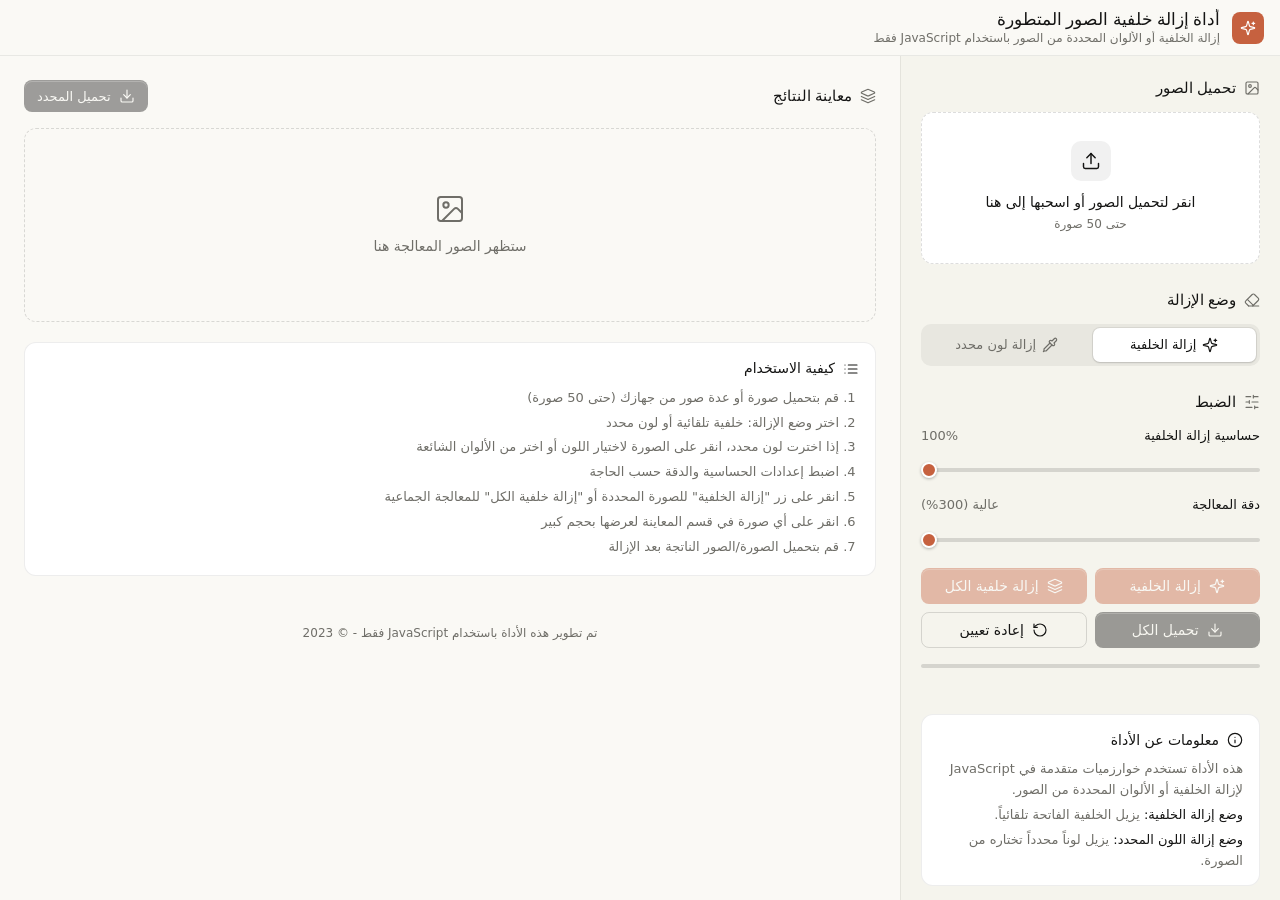
==== index.html @ c18a4c6b "Add files via upload" ====
<!DOCTYPE html>
<html lang="ar" dir="rtl">
  <head>
    <meta charset="UTF-8" />
    <meta name="viewport" content="width=device-width, initial-scale=1.0" />
    <meta name="color-scheme" content="light dark" />
    <title>أداة إزالة خلفية الصور المتطورة</title>
    <script src="https://cdn.jsdelivr.net/gh/Eya2d/Wave-cloud/wave-cloud.js"></script>

    <link rel="icon" href="icon.png" />
    <link rel="stylesheet" href="style/style.css" />
  </head>
  <body>
    <!-- مكتبة الأيقونات (SVG Sprite) -->
    <svg width="0" height="0" style="position: absolute" aria-hidden="true">
      <defs>
        <symbol id="i-menu" viewBox="0 0 24 24">
          <path d="M4 6h16M4 12h16M4 18h16" />
        </symbol>
        <symbol id="i-x" viewBox="0 0 24 24">
          <path d="M18 6 6 18M6 6l12 12" />
        </symbol>
        <symbol id="i-upload" viewBox="0 0 24 24">
          <path d="M21 15v4a2 2 0 0 1-2 2H5a2 2 0 0 1-2-2v-4" />
          <path d="m17 8-5-5-5 5" />
          <path d="M12 3v12" />
        </symbol>
        <symbol id="i-download" viewBox="0 0 24 24">
          <path d="M21 15v4a2 2 0 0 1-2 2H5a2 2 0 0 1-2-2v-4" />
          <path d="m7 10 5 5 5-5" />
          <path d="M12 15V3" />
        </symbol>
        <symbol id="i-image" viewBox="0 0 24 24">
          <rect width="18" height="18" x="3" y="3" rx="2" />
          <circle cx="9" cy="9" r="2" />
          <path d="m21 15-3.086-3.086a2 2 0 0 0-2.828 0L6 21" />
        </symbol>
        <symbol id="i-sparkles" viewBox="0 0 24 24">
          <path
            d="M9.937 15.5A2 2 0 0 0 8.5 14.063l-6.135-1.582a.5.5 0 0 1 0-.962L8.5 9.936A2 2 0 0 0 9.937 8.5l1.582-6.135a.5.5 0 0 1 .963 0L14.063 8.5A2 2 0 0 0 15.5 9.937l6.135 1.581a.5.5 0 0 1 0 .964L15.5 14.063a2 2 0 0 0-1.437 1.437l-1.582 6.135a.5.5 0 0 1-.963 0z"
          />
          <path d="M20 3v4" />
          <path d="M22 5h-4" />
        </symbol>
        <symbol id="i-layers" viewBox="0 0 24 24">
          <path
            d="M12.83 2.18a2 2 0 0 0-1.66 0L2.6 6.08a1 1 0 0 0 0 1.83l8.58 3.91a2 2 0 0 0 1.66 0l8.58-3.9a1 1 0 0 0 0-1.83Z"
          />
          <path d="m22 17.65-9.17 4.16a2 2 0 0 1-1.66 0L2 17.65" />
          <path d="m22 12.65-9.17 4.16a2 2 0 0 1-1.66 0L2 12.65" />
        </symbol>
        <symbol id="i-rotate" viewBox="0 0 24 24">
          <path d="M3 12a9 9 0 1 0 9-9 9.75 9.75 0 0 0-6.74 2.74L3 8" />
          <path d="M3 3v5h5" />
        </symbol>
        <symbol id="i-eraser" viewBox="0 0 24 24">
          <path
            d="m7 21-4.3-4.3c-1-1-1-2.5 0-3.4l9.6-9.6c1-1 2.5-1 3.4 0l5.6 5.6c1 1 1 2.5 0 3.4L13 21"
          />
          <path d="M22 21H7" />
          <path d="m5 11 9 9" />
        </symbol>
        <symbol id="i-pipette" viewBox="0 0 24 24">
          <path d="m2 22 1-1h3l9-9" />
          <path d="M3 21v-3l9-9" />
          <path
            d="m15 6 3.4-3.4a2.1 2.1 0 1 1 3 3L18 9l.4.4a2.1 2.1 0 1 1-3 3l-3.8-3.8a2.1 2.1 0 1 1 3-3l.4.4Z"
          />
        </symbol>
        <symbol id="i-sliders" viewBox="0 0 24 24">
          <path
            d="M21 4h-7M10 4H3M21 12h-9M8 12H3M21 20h-5M12 20H3M14 2v4M8 10v4M16 18v4"
          />
        </symbol>
        <symbol id="i-info" viewBox="0 0 24 24">
          <circle cx="12" cy="12" r="10" />
          <path d="M12 16v-4" />
          <path d="M12 8h.01" />
        </symbol>
        <symbol id="i-trash" viewBox="0 0 24 24">
          <path d="M3 6h18" />
          <path d="M19 6v14a2 2 0 0 1-2 2H7a2 2 0 0 1-2-2V6" />
          <path d="M8 6V4a2 2 0 0 1 2-2h4a2 2 0 0 1 2 2v2" />
        </symbol>
        <symbol id="i-list" viewBox="0 0 24 24">
          <path d="M8 6h13M8 12h13M8 18h13M3 6h.01M3 12h.01M3 18h.01" />
        </symbol>
      </defs>
    </svg>

    <!-- الشريط العلوي -->
    <header class="topbar">
      <button
        class="icon-btn menu-btn Wave-center"
        id="menuBtn"
        aria-label="فتح القائمة"
        aria-controls="sidebar"
        aria-expanded="false"
      >
        <svg class="icon icon-lg"><use href="#i-menu" /></svg>
      </button>
      <span class="brand-mark"
        ><svg class="icon"><use href="#i-sparkles" /></svg
      ></span>
      <div class="brand-text">
        <h1>أداة إزالة خلفية الصور المتطورة</h1>
        <p class="subtitle">
          إزالة الخلفية أو الألوان المحددة من الصور باستخدام JavaScript فقط
        </p>
      </div>
    </header>

    <!-- خلفية معتمة للقائمة الجانبية (وضع الهاتف) -->
    <div class="sidebar-overlay" id="sidebarOverlay"></div>

    <div class="app-container">
      <!-- القائمة الجانبية: تظهر كدرج منزلق في وضع الهاتف -->
      <div class="upload-section" id="sidebar">
        <div class="drawer-head">
          <span class="drawer-title">الإعدادات</span>
          <button
            class="icon-btn Wave-center"
            id="closeSidebar"
            aria-label="إغلاق القائمة"
          >
            <svg class="icon icon-lg"><use href="#i-x" /></svg>
          </button>
        </div>

        <h2 class="section-title">
          <svg class="icon"><use href="#i-image" /></svg>تحميل الصور
        </h2>

        <div class="upload-area Wave-cloud" id="uploadArea">
          <span class="upload-icon"
            ><svg class="icon icon-lg"><use href="#i-upload" /></svg
          ></span>
          <p class="upload-text">انقر لتحميل الصور أو اسحبها إلى هنا</p>
          <p class="upload-hint">حتى 50 صورة</p>
          <input
            type="file"
            id="fileInput"
            class="file-input"
            accept="image/*"
            multiple
          />
        </div>

        <div class="loading" id="loading">
          <div class="spinner"></div>
          <p>جاري معالجة الصورة...</p>
        </div>

        <div class="images-grid" id="imagesGrid"></div>

        <h2 class="section-title">
          <svg class="icon"><use href="#i-eraser" /></svg>وضع الإزالة
        </h2>

        <div class="removal-modes">
          <button class="mode-btn active Wave-cloud" data-mode="background">
            <svg class="icon"><use href="#i-sparkles" /></svg
            ><span>إزالة الخلفية</span>
          </button>
          <button class="mode-btn Wave-cloud" data-mode="color">
            <svg class="icon"><use href="#i-pipette" /></svg
            ><span>إزالة لون محدد</span>
          </button>
        </div>

        <div
          class="color-picker-container"
          id="colorPickerContainer"
          style="display: none"
        >
          <h3>اختر اللون المراد إزالته</h3>
          <div class="color-preview" id="colorPreview"></div>
          <p class="muted">
            انقر على الصورة لاختيار لون أو اختر من الألوان الشائعة:
          </p>
          <div class="color-options">
            <div
              class="color-option"
              style="background-color: #ffffff"
              data-color="#ffffff"
            ></div>
            <div
              class="color-option"
              style="background-color: #000000"
              data-color="#000000"
            ></div>
            <div
              class="color-option"
              style="background-color: #00ff00"
              data-color="#00ff00"
            ></div>
            <div
              class="color-option"
              style="background-color: #0000ff"
              data-color="#0000ff"
            ></div>
            <div
              class="color-option"
              style="background-color: #ff0000"
              data-color="#ff0000"
            ></div>
            <div
              class="color-option"
              style="background-color: #ffff00"
              data-color="#ffff00"
            ></div>
          </div>
          <div class="color-tolerance">
            <div class="slider-label">
              <span>مدى تحمل الاختلاف في اللون</span>
              <span id="toleranceValue">20%</span>
            </div>
            <input
              type="range"
              min="1"
              max="100"
              value="20"
              class="slider"
              id="toleranceSlider"
            />
          </div>
        </div>

        <h2 class="section-title">
          <svg class="icon"><use href="#i-sliders" /></svg>الضبط
        </h2>

        <div class="slider-container">
          <div class="slider-label">
            <span>حساسية إزالة الخلفية</span>
            <span id="sensitivityValue">100%</span>
          </div>
          <input
            type="range"
            min="1"
            max="100"
            value="100"
            class="slider"
            id="sensitivitySlider"
          />
        </div>

        <div class="slider-container">
          <div class="slider-label">
            <span>دقة المعالجة</span>
            <span id="qualityValue">عالية (300%)</span>
          </div>
          <input
            type="range"
            min="1"
            max="3"
            value="3"
            class="slider"
            id="qualitySlider"
          />
        </div>

        <div class="controls">
          <button class="btn btn-primary Wave-cloud" id="removeBgBtn" disabled>
            <svg class="icon"><use href="#i-sparkles" /></svg
            ><span>إزالة الخلفية</span>
          </button>
          <button
            class="btn btn-primary Wave-cloud"
            id="removeAllBgBtn"
            disabled
          >
            <svg class="icon"><use href="#i-layers" /></svg
            ><span>إزالة خلفية الكل</span>
          </button>
          <button
            class="btn btn-success Wave-cloud"
            id="downloadAllBtn"
            disabled
          >
            <svg class="icon"><use href="#i-download" /></svg
            ><span>تحميل الكل</span>
          </button>
          <button class="btn btn-secondary Wave-cloud" id="resetBtn">
            <svg class="icon"><use href="#i-rotate" /></svg
            ><span>إعادة تعيين</span>
          </button>
        </div>

        <div class="batch-progress">
          <div class="batch-progress-bar" id="batchProgressBar"></div>
        </div>
        <div class="batch-status" id="batchStatus"></div>

        <div class="info">
          <h3>
            <svg class="icon"><use href="#i-info" /></svg>معلومات عن الأداة
          </h3>
          <p>
            هذه الأداة تستخدم خوارزميات متقدمة في JavaScript لإزالة الخلفية أو
            الألوان المحددة من الصور.
          </p>
          <p>
            <strong>وضع إزالة الخلفية:</strong> يزيل الخلفية الفاتحة تلقائياً.
          </p>
          <p>
            <strong>وضع إزالة اللون المحدد:</strong> يزيل لوناً محدداً تختاره من
            الصورة.
          </p>
        </div>
      </div>

      <main class="preview-section">
        <div class="preview-head">
          <h2 class="section-title">
            <svg class="icon"><use href="#i-layers" /></svg>معاينة النتائج
          </h2>
          <button
            class="btn btn-success btn-sm Wave-cloud"
            id="downloadSelectedBtn"
            disabled
          >
            <svg class="icon"><use href="#i-download" /></svg
            ><span>تحميل المحدد</span>
          </button>
        </div>

        <div class="preview-grid" id="previewGrid">
          <div id="previewPlaceholder" class="preview-placeholder">
            <svg class="icon icon-xl"><use href="#i-image" /></svg>
            <p>ستظهر الصور المعالجة هنا</p>
          </div>
        </div>

        <div class="info">
          <h3>
            <svg class="icon"><use href="#i-list" /></svg>كيفية الاستخدام
          </h3>
          <ol>
            <li>قم بتحميل صورة أو عدة صور من جهازك (حتى 50 صورة)</li>
            <li>اختر وضع الإزالة: خلفية تلقائية أو لون محدد</li>
            <li>
              إذا اخترت لون محدد، انقر على الصورة لاختيار اللون أو اختر من
              الألوان الشائعة
            </li>
            <li>اضبط إعدادات الحساسية والدقة حسب الحاجة</li>
            <li>
              انقر على زر "إزالة الخلفية" للصورة المحددة أو "إزالة خلفية الكل"
              للمعالجة الجماعية
            </li>
            <li>انقر على أي صورة في قسم المعاينة لعرضها بحجم كبير</li>
            <li>قم بتحميل الصورة/الصور الناتجة بعد الإزالة</li>
          </ol>
        </div>

        <footer>
          <p>تم تطوير هذه الأداة باستخدام JavaScript فقط - &copy; 2023</p>
        </footer>
      </main>
    </div>

    <!-- نافذة الصورة المنبثقة -->
    <div class="image-modal" id="imageModal">
      <div class="modal-content">
        <div class="modal-head">
          <span>معاينة الصورة</span>
          <button
            class="icon-btn close-modal Wave-center"
            id="closeModal"
            aria-label="إغلاق"
          >
            <svg class="icon icon-lg"><use href="#i-x" /></svg>
          </button>
        </div>
        <div class="modal-stage">
          <img class="modal-image" id="modalImage" src="" alt="صورة مكبرة" />
        </div>
        <button
          class="btn btn-success modal-download Wave-cloud"
          id="modalDownload"
        >
          <svg class="icon"><use href="#i-download" /></svg>تحميل الصورة
        </button>
      </div>
    </div>

    <!-- 

        Wave-cloud لإظهار الموجة من مكان النقر

        Wave-center  لإظهار الموجه من المنتصف

        Wave-all  لإظهار الموجة من مكان النقر لعدة عناصر كلاس أضف للديف الرئيسي

        Wave-all-center اضف للديف الرئيسي لإظهار الموجة من المنتصف لعدة عناصر كلاس

    -->

    <script src="script/script.js"></script>
  </body>
</html>
---- style/style.css ----
/* ============================================================
   أداة إزالة الخلفية — تصميم مستوحى من واجهة Claude
   ============================================================ */

:root {
  --bg: #faf9f5;
  --surface: #ffffff;
  --sidebar: #f5f4ed;
  --hover: rgba(31, 30, 29, 0.06);
  --text: #141413;
  --muted: #6f6e68;
  --border: rgba(31, 30, 29, 0.15);
  --border-soft: rgba(31, 30, 29, 0.08);
  --accent: #c6613f;
  --accent-hover: #b25434;
  --accent-soft: rgba(198, 97, 63, 0.12);
  --danger: #b3382b;
  --check-a: #ffffff;
  --check-b: #ece9df;
  --shadow: 0 4px 24px rgba(20, 20, 19, 0.08);
  --topbar-h: 56px;
  --font-sans: system-ui, -apple-system, "Segoe UI", Tahoma, Arial, sans-serif;
  --font-serif: ui-serif, Georgia, "Times New Roman", serif;
}

@media (prefers-color-scheme: dark) {
  :root {
    --bg: #262624;
    --surface: #30302e;
    --sidebar: #1f1e1d;
    --hover: rgba(250, 249, 245, 0.07);
    --text: #faf9f5;
    --muted: #a3a199;
    --border: rgba(222, 220, 209, 0.16);
    --border-soft: rgba(222, 220, 209, 0.08);
    --accent: #d97757;
    --accent-hover: #e48a6b;
    --accent-soft: rgba(217, 119, 87, 0.18);
    --danger: #e5766a;
    --check-a: #3a3a37;
    --check-b: #2c2c2a;
    --shadow: 0 4px 24px rgba(0, 0, 0, 0.4);
  }
}

* {
  -webkit-tap-highlight-color: transparent;
  margin: 0;
  padding: 0;
  box-sizing: border-box;
  font-family: var(--font-sans);
  user-select: none;
}

.ripple {
  background: rgba(255, 255, 255, 0.226);
}

body {
  background: var(--bg);
  color: var(--text);
  min-height: 100vh;
  direction: rtl;
  font-size: 14px;
  line-height: 1.6;
  -webkit-font-smoothing: antialiased;
}

body.sidebar-open {
  overflow: hidden;
}

/* ------------------------------ الأيقونات ------------------------------ */
.icon {
  width: 16px;
  height: 16px;
  flex-shrink: 0;
  fill: none;
  stroke: currentColor;
  stroke-width: 1.75;
  stroke-linecap: round;
  stroke-linejoin: round;
}
.icon-lg {
  width: 20px;
  height: 20px;
}
.icon-xl {
  width: 32px;
  height: 32px;
  stroke-width: 1.5;
}

.icon-btn {
  width: 36px;
  height: 36px;
  display: inline-flex;
  align-items: center;
  justify-content: center;
  background: transparent;
  color: var(--text);
  border: none;
  border-radius: 8px;
  cursor: pointer;
  position: relative;
  overflow: hidden;
  transition: background 0.15s ease;
  flex-shrink: 0;
}
.icon-btn:hover {
  background: var(--hover);
}
.icon-btn .ripple {
  background: var(--hover);
}

/* ------------------------------ الشريط العلوي ------------------------------ */
.topbar {
  position: sticky;
  top: 0;
  z-index: 30;
  height: var(--topbar-h);
  display: flex;
  align-items: center;
  gap: 12px;
  padding: 0 16px;
  background: var(--bg);
  border-bottom: 1px solid var(--border-soft);
}

.menu-btn {
  display: none;
}

.brand-mark {
  width: 32px;
  height: 32px;
  border-radius: 8px;
  background: var(--accent);
  color: #fff;
  display: inline-flex;
  align-items: center;
  justify-content: center;
  flex-shrink: 0;
}

.brand-text {
  min-width: 0;
  display: flex;
  flex-direction: column;
  line-height: 1.3;
}

h1 {
  font-family: var(--font-serif);
  font-size: 17px;
  font-weight: 500;
  white-space: nowrap;
  overflow: hidden;
  text-overflow: ellipsis;
}

.subtitle {
  font-size: 12px;
  color: var(--muted);
  white-space: nowrap;
  overflow: hidden;
  text-overflow: ellipsis;
}

/* ------------------------------ التخطيط العام ------------------------------ */
.app-container {
  display: grid;
  grid-template-columns: 380px minmax(0, 1fr);
  min-height: calc(100vh - var(--topbar-h));
}

.upload-section {
  position: sticky;
  top: var(--topbar-h);
  height: calc(100vh - var(--topbar-h));
  overflow-y: auto;
  padding: 20px;
  background: var(--sidebar);
  border-inline-end: 1px solid var(--border-soft);
}

.preview-section {
  min-width: 0;
  padding: 24px;
  max-width: 1100px;
  width: 100%;
  margin: 0 auto;
}

.drawer-head {
  display: none;
}

.section-title {
  display: flex;
  align-items: center;
  gap: 8px;
  font-family: var(--font-serif);
  font-size: 15px;
  font-weight: 500;
  margin: 24px 0 12px;
}
.section-title:first-of-type {
  margin-top: 0;
}
.drawer-head + .section-title {
  margin-top: 0;
}
.section-title .icon {
  color: var(--muted);
}

.muted {
  color: var(--muted);
  font-size: 13px;
}

/* ------------------------------ منطقة الرفع ------------------------------ */
.upload-area {
  border: 1.5px dashed var(--border);
  border-radius: 12px;
  padding: 28px 16px;
  text-align: center;
  cursor: pointer;
  background: var(--surface);
  transition: border-color 0.2s ease, background 0.2s ease;
  position: relative;
  overflow: hidden;
}
.upload-area:hover,
.upload-area.dragover {
  border-color: var(--accent);
  background: var(--accent-soft);
}
.upload-icon {
  width: 40px;
  height: 40px;
  margin: 0 auto 10px;
  border-radius: 10px;
  background: var(--hover);
  color: var(--text);
  display: flex;
  align-items: center;
  justify-content: center;
}
.upload-text {
  font-weight: 500;
}
.upload-hint {
  color: var(--muted);
  font-size: 12px;
  margin-top: 2px;
}
.file-input {
  display: none;
}

/* ------------------------------ مؤشر التحميل ------------------------------ */
.loading {
  display: none;
  text-align: center;
  margin: 16px 0;
  color: var(--muted);
}
.spinner {
  width: 24px;
  height: 24px;
  margin: 0 auto 8px;
  border: 2.5px solid var(--border);
  border-top-color: var(--accent);
  border-radius: 50%;
  animation: spin 0.8s linear infinite;
}
@keyframes spin {
  to {
    transform: rotate(360deg);
  }
}

/* ------------------------------ الصور المرفوعة ------------------------------ */
.images-grid {
  display: grid;
  grid-template-columns: repeat(auto-fill, minmax(72px, 1fr));
  gap: 8px;
  margin-top: 12px;
  max-height: 240px;
  overflow-y: auto;
}
.images-grid:empty {
  display: none;
}

.image-item {
  position: relative;
  aspect-ratio: 1;
  border-radius: 8px;
  overflow: hidden;
  cursor: pointer;
  background: var(--surface);
  border: 1px solid var(--border);
  transition: box-shadow 0.15s ease, border-color 0.15s ease;
}
.image-item img {
  width: 100%;
  height: 100%;
  object-fit: cover;
  display: block;
}
.image-item.active {
  border-color: var(--accent);
  box-shadow: 0 0 0 2px var(--accent) inset;
}
.image-item .remove-btn {
  position: absolute;
  top: 4px;
  left: 4px;
  width: 22px;
  height: 22px;
  border: none;
  border-radius: 6px;
  background: rgba(20, 20, 19, 0.7);
  color: #fff;
  cursor: pointer;
  display: flex;
  align-items: center;
  justify-content: center;
  opacity: 0;
  transition: opacity 0.15s ease, background 0.15s ease;
}
.image-item:hover .remove-btn,
.image-item.active .remove-btn {
  opacity: 1;
}
.image-item .remove-btn:hover {
  background: var(--danger);
}
.image-item .remove-btn .icon {
  width: 13px;
  height: 13px;
}

@media (hover: none) {
  .image-item .remove-btn {
    opacity: 1;
  }
}

/* ------------------------------ أوضاع الإزالة ------------------------------ */
.removal-modes {
  display: flex;
  gap: 4px;
  padding: 4px;
  background: var(--hover);
  border-radius: 10px;
}
.mode-btn {
  flex: 1;
  height: 34px;
  display: inline-flex;
  align-items: center;
  justify-content: center;
  gap: 6px;
  padding: 0 8px;
  font-size: 13px;
  font-weight: 500;
  color: var(--muted);
  background: transparent;
  border: none;
  border-radius: 7px;
  cursor: pointer;
  position: relative;
  overflow: hidden;
  transition: background 0.15s ease, color 0.15s ease, box-shadow 0.15s ease;
}
.mode-btn:hover {
  color: var(--text);
}
.mode-btn.active {
  background: var(--surface);
  color: var(--text);
  box-shadow: 0 1px 2px rgba(20, 20, 19, 0.12), 0 0 0 1px var(--border-soft);
}
.mode-btn .ripple {
  background: var(--hover);
}

/* ------------------------------ منتقي اللون ------------------------------ */
.color-picker-container {
  margin-top: 12px;
  padding: 14px;
  background: var(--surface);
  border: 1px solid var(--border-soft);
  border-radius: 12px;
}
.color-picker-container h3 {
  font-size: 13px;
  font-weight: 500;
  margin-bottom: 10px;
}
.color-preview {
  width: 100%;
  height: 36px;
  border-radius: 8px;
  margin-bottom: 10px;
  border: 1px solid var(--border);
  background: repeating-conic-gradient(
      var(--check-a) 0 25%,
      var(--check-b) 0 50%
    )
    0 0 / 12px 12px;
}
.color-options {
  display: flex;
  flex-wrap: wrap;
  gap: 8px;
  margin-top: 10px;
}
.color-option {
  width: 26px;
  height: 26px;
  border-radius: 50%;
  cursor: pointer;
  border: 1px solid var(--border);
  transition: transform 0.15s ease, box-shadow 0.15s ease;
}
.color-option:hover {
  transform: scale(1.1);
}
.color-option.active {
  box-shadow: 0 0 0 2px var(--surface), 0 0 0 4px var(--accent);
}
.color-tolerance {
  margin-top: 16px;
}

/* ------------------------------ الشرائح ------------------------------ */
.slider-container {
  margin-bottom: 16px;
}

.slider-label {
  display: flex;
  justify-content: space-between;
  margin-bottom: 10px;
  font-size: 13px;
}
.slider-label span:last-child {
  color: var(--muted);
}

.slider {
  -webkit-appearance: none;
  appearance: none;
  width: 100%;
  height: 4px;
  border-radius: 999px;
  background: var(--border);
  outline: none;
  cursor: pointer;
}
.slider::-webkit-slider-thumb {
  -webkit-appearance: none;
  width: 16px;
  height: 16px;
  border-radius: 50%;
  background: var(--accent);
  border: 2px solid var(--surface);
  box-shadow: 0 1px 3px rgba(20, 20, 19, 0.3);
  cursor: pointer;
  transition: transform 0.15s ease;
}
.slider::-moz-range-thumb {
  width: 12px;
  height: 12px;
  border-radius: 50%;
  background: var(--accent);
  border: 2px solid var(--surface);
  box-shadow: 0 1px 3px rgba(20, 20, 19, 0.3);
  cursor: pointer;
}
.slider:hover::-webkit-slider-thumb {
  transform: scale(1.15);
}
.slider:active::-webkit-slider-thumb {
  transform: scale(1.05);
}
.slider:focus-visible {
  outline: 2px solid var(--accent-soft);
  outline-offset: 4px;
}

/* ------------------------------ الأزرار ------------------------------ */
.controls {
  display: grid;
  grid-template-columns: 1fr 1fr;
  gap: 8px;
  margin-top: 20px;
}

.btn {
  height: 36px;
  padding: 0 12px;
  display: inline-flex;
  align-items: center;
  justify-content: center;
  gap: 8px;
  border: 1px solid transparent;
  border-radius: 8px;
  font-size: 14px;
  font-weight: 400; /*500*/
  white-space: nowrap;
  cursor: pointer;
  position: relative;
  overflow: hidden;
  transition: background 0.15s ease, border-color 0.15s ease,
    transform 0.1s ease;
}
.btn span {
  /* font-weight: 400; */
  overflow: hidden;
  text-overflow: ellipsis;
  text-shadow: var(--most-visited-text-shadow);
  white-space: nowrap;
  max-width: 100%;
}
.btn:active:not(:disabled) {
  opacity: 1;
}
.btn-sm {
  height: 32px;
  font-size: 13px;
  padding: 0 12px;
}

.btn-primary {
  box-shadow: 0px 1px 0px #ffffff3b inset;
  background: var(--accent);
  color: #fff;
}
.btn-primary:hover:not(:disabled) {
  background: var(--accent-hover);
}

.btn-success {
  box-shadow: 0px 1px 0px #ffffff3b inset;
  background: var(--text);
  color: var(--bg);
}
.btn-success:hover:not(:disabled) {
  opacity: 0.85;
}
.btn-success .ripple {
  background: rgba(128, 128, 128, 0.3);
}

.btn-secondary {
  background: transparent;
  color: var(--text);
  border-color: var(--border);
}
.btn-secondary:hover:not(:disabled) {
  background: var(--hover);
}
.btn-secondary .ripple {
  background: var(--hover);
}

.btn:disabled {
  opacity: 0.4;
  cursor: not-allowed;
}

/* ------------------------------ شريط التقدم ------------------------------ */
.batch-progress {
  height: 4px;
  margin-top: 16px;
  background: var(--border);
  border-radius: 999px;
  overflow: hidden;
}
.batch-progress-bar {
  height: 100%;
  width: 0%;
  background: var(--accent);
  transition: width 0.3s ease;
}
.batch-status {
  min-height: 20px;
  margin-top: 6px;
  font-size: 12px;
  color: var(--muted);
  text-align: center;
}

/* ------------------------------ بطاقات المعلومات ------------------------------ */
.info {
  margin-top: 20px;
  padding: 14px 16px;
  background: var(--surface);
  border: 1px solid var(--border-soft);
  border-radius: 12px;
  font-size: 13px;
  color: var(--muted);
}
.info h3 {
  display: flex;
  align-items: center;
  gap: 8px;
  margin-bottom: 8px;
  font-size: 14px;
  font-weight: 500;
  color: var(--text);
}
.info p + p {
  margin-top: 4px;
}
.info strong {
  color: var(--text);
  font-weight: 500;
}
.info ol {
  padding-inline-start: 20px;
}
.info li {
  margin-bottom: 4px;
}

/* ------------------------------ قسم المعاينة ------------------------------ */
.preview-head {
  display: flex;
  align-items: center;
  justify-content: space-between;
  gap: 12px;
  margin-bottom: 16px;
}
.preview-head .section-title {
  margin: 0;
}

.preview-grid {
  display: grid;
  grid-template-columns: repeat(auto-fill, minmax(140px, 1fr));
  gap: 12px;
}

.preview-placeholder {
  grid-column: 1 / -1;
  text-align: center;
  padding: 64px 16px;
  color: var(--muted);
  border: 1.5px dashed var(--border);
  border-radius: 12px;
}
.preview-placeholder .icon {
  display: block;
  margin: 0 auto 10px;
}

.preview-item {
  position: relative;
  aspect-ratio: 1;
  border-radius: 12px;
  overflow: hidden;
  cursor: pointer;
  border: 1px solid var(--border);
  background: repeating-conic-gradient(
      var(--check-a) 0 25%,
      var(--check-b) 0 50%
    )
    0 0 / 16px 16px;
  transition: box-shadow 0.2s ease, transform 0.2s ease, border-color 0.2s ease;
}
.preview-item:hover {
  transform: translateY(-2px);
  border-color: var(--accent);
  box-shadow: var(--shadow);
}
.preview-item img {
  position: absolute;
  inset: 0;
  width: 100%;
  height: 100%;
  object-fit: contain;
}
.preview-item .download-btn {
  position: absolute;
  bottom: 8px;
  right: 8px;
  width: 28px;
  height: 28px;
  display: flex;
  align-items: center;
  justify-content: center;
  border: none;
  border-radius: 8px;
  background: var(--text);
  color: var(--bg);
  cursor: pointer;
  opacity: 0;
  transition: opacity 0.15s ease;
}
.preview-item:hover .download-btn {
  opacity: 1;
}
@media (hover: none) {
  .preview-item .download-btn {
    opacity: 1;
  }
}

footer {
  text-align: center;
  margin-top: 32px;
  padding: 16px;
  font-size: 12px;
  color: var(--muted);
}

/* ------------------------------ النافذة المنبثقة ------------------------------ */
.image-modal {
  display: none;
  position: fixed;
  inset: 0;
  z-index: 100;
  align-items: center;
  justify-content: center;
  padding: 16px;
  background: rgba(20, 20, 19, 0.55);
  backdrop-filter: blur(4px);
}
.modal-content {
  width: min(720px, 100%);
  max-height: 100%;
  display: flex;
  flex-direction: column;
  gap: 12px;
  padding: 12px 16px 16px;
  background: var(--surface);
  border: 1px solid var(--border-soft);
  border-radius: 16px;
  box-shadow: var(--shadow);
}
.modal-head {
  display: flex;
  align-items: center;
  justify-content: space-between;
  font-family: var(--font-serif);
  font-size: 15px;
  font-weight: 500;
}
.modal-stage {
  min-height: 0;
  display: flex;
  align-items: center;
  justify-content: center;
  border-radius: 10px;
  overflow: hidden;
  border: 1px solid var(--border-soft);
  background: repeating-conic-gradient(
      var(--check-a) 0 25%,
      var(--check-b) 0 50%
    )
    0 0 / 16px 16px;
}
.modal-image {
  display: block;
  max-width: 100%;
  max-height: 62vh;
  object-fit: contain;
}
.modal-download {
  align-self: stretch;
}

/* ------------------------------ وضع الهاتف: قائمة جانبية ------------------------------ */
.sidebar-overlay {
  display: none;
}

@media (max-width: 768px) {
  .menu-btn {
    display: inline-flex;
  }
  .subtitle {
    display: none;
  }
  h1 {
    font-size: 15px;
  }

  .app-container {
    display: block;
  }

  .upload-section {
    position: fixed;
    top: 0;
    bottom: 0;
    right: 0;
    height: 100%;
    width: min(88vw, 360px);
    z-index: 50;
    border-inline-end: none;
    border-inline-start: 1px solid var(--border-soft);
    box-shadow: var(--shadow);
    padding-top: 12px;
    transform: translateX(100%);
    visibility: hidden;
    transition: transform 0.28s cubic-bezier(0.2, 0.8, 0.2, 1), visibility 0.28s;
  }
  body.sidebar-open .upload-section {
    transform: translateX(0);
    visibility: visible;
  }

  .drawer-head {
    display: flex;
    align-items: center;
    justify-content: space-between;
    margin-bottom: 12px;
    padding-bottom: 8px;
    border-bottom: 1px solid var(--border-soft);
  }
  .drawer-title {
    font-family: var(--font-serif);
    font-size: 16px;
    font-weight: 500;
  }

  .sidebar-overlay {
    display: block;
    position: fixed;
    inset: 0;
    z-index: 40;
    background: rgba(20, 20, 19, 0.45);
    opacity: 0;
    pointer-events: none;
    transition: opacity 0.28s ease;
  }
  body.sidebar-open .sidebar-overlay {
    opacity: 1;
    pointer-events: auto;
  }

  .preview-section {
    padding: 16px;
  }
  .preview-grid {
    grid-template-columns: repeat(auto-fill, minmax(110px, 1fr));
  }
  .modal-image {
    max-height: 55vh;
  }
}
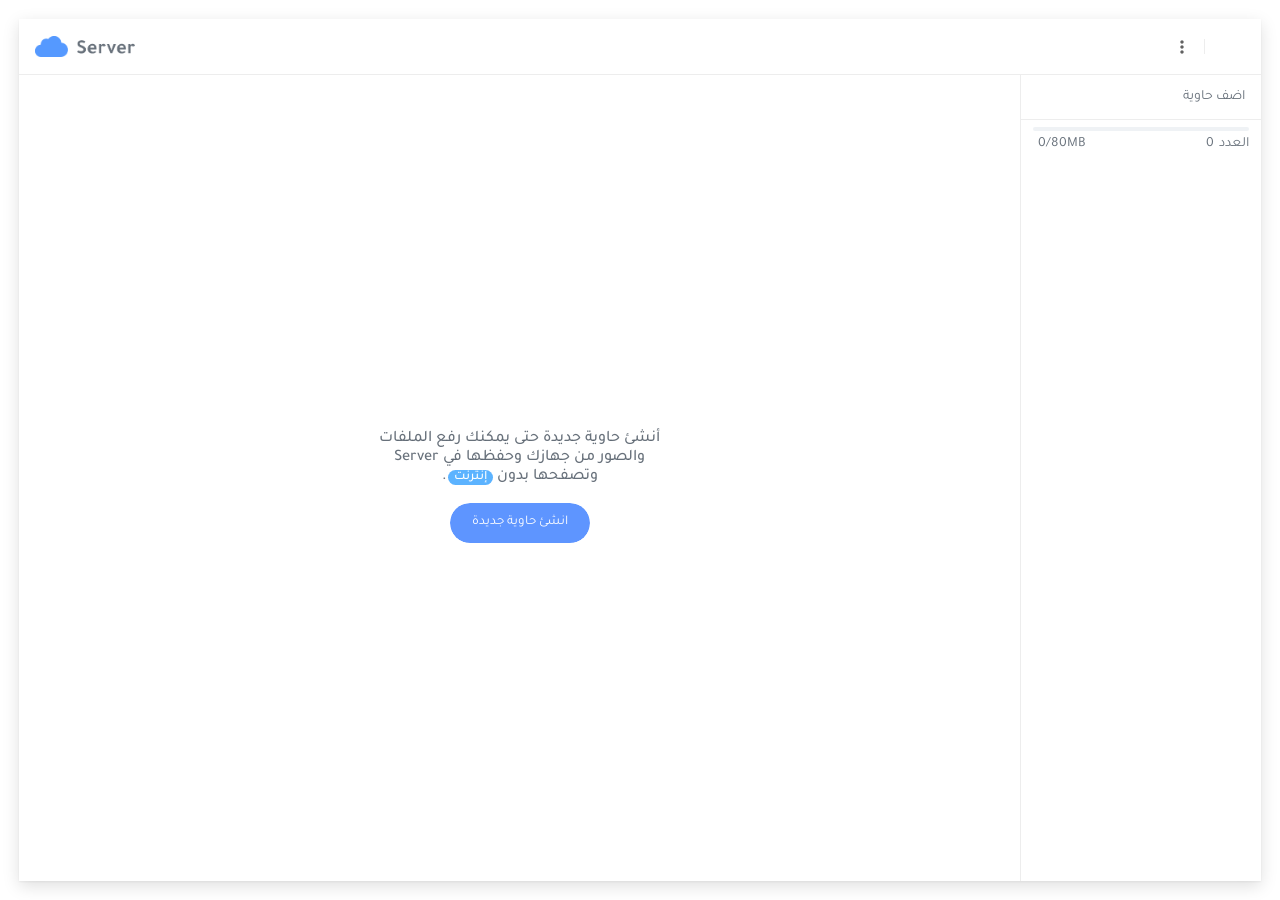
==== commit b5a74e76: "Add files via upload" ====
--- a/index.html
+++ b/index.html
@@ -1,401 +1,495 @@
 <!DOCTYPE html>
-<html lang="ar" dir="rtl">
-  <head>
-    <meta charset="UTF-8" />
-    <meta name="viewport" content="width=device-width, initial-scale=1.0" />
-    <meta name="color-scheme" content="light dark" />
-    <title>أداة إزالة خلفية الصور المتطورة</title>
-    <script src="https://cdn.jsdelivr.net/gh/Eya2d/Wave-cloud/wave-cloud.js"></script>
-
-    <link rel="icon" href="icon.png" />
-    <link rel="stylesheet" href="style/style.css" />
-  </head>
-  <body>
-    <!-- مكتبة الأيقونات (SVG Sprite) -->
-    <svg width="0" height="0" style="position: absolute" aria-hidden="true">
-      <defs>
-        <symbol id="i-menu" viewBox="0 0 24 24">
-          <path d="M4 6h16M4 12h16M4 18h16" />
-        </symbol>
-        <symbol id="i-x" viewBox="0 0 24 24">
-          <path d="M18 6 6 18M6 6l12 12" />
-        </symbol>
-        <symbol id="i-upload" viewBox="0 0 24 24">
-          <path d="M21 15v4a2 2 0 0 1-2 2H5a2 2 0 0 1-2-2v-4" />
-          <path d="m17 8-5-5-5 5" />
-          <path d="M12 3v12" />
-        </symbol>
-        <symbol id="i-download" viewBox="0 0 24 24">
-          <path d="M21 15v4a2 2 0 0 1-2 2H5a2 2 0 0 1-2-2v-4" />
-          <path d="m7 10 5 5 5-5" />
-          <path d="M12 15V3" />
-        </symbol>
-        <symbol id="i-image" viewBox="0 0 24 24">
-          <rect width="18" height="18" x="3" y="3" rx="2" />
-          <circle cx="9" cy="9" r="2" />
-          <path d="m21 15-3.086-3.086a2 2 0 0 0-2.828 0L6 21" />
-        </symbol>
-        <symbol id="i-sparkles" viewBox="0 0 24 24">
-          <path
-            d="M9.937 15.5A2 2 0 0 0 8.5 14.063l-6.135-1.582a.5.5 0 0 1 0-.962L8.5 9.936A2 2 0 0 0 9.937 8.5l1.582-6.135a.5.5 0 0 1 .963 0L14.063 8.5A2 2 0 0 0 15.5 9.937l6.135 1.581a.5.5 0 0 1 0 .964L15.5 14.063a2 2 0 0 0-1.437 1.437l-1.582 6.135a.5.5 0 0 1-.963 0z"
-          />
-          <path d="M20 3v4" />
-          <path d="M22 5h-4" />
-        </symbol>
-        <symbol id="i-layers" viewBox="0 0 24 24">
-          <path
-            d="M12.83 2.18a2 2 0 0 0-1.66 0L2.6 6.08a1 1 0 0 0 0 1.83l8.58 3.91a2 2 0 0 0 1.66 0l8.58-3.9a1 1 0 0 0 0-1.83Z"
-          />
-          <path d="m22 17.65-9.17 4.16a2 2 0 0 1-1.66 0L2 17.65" />
-          <path d="m22 12.65-9.17 4.16a2 2 0 0 1-1.66 0L2 12.65" />
-        </symbol>
-        <symbol id="i-rotate" viewBox="0 0 24 24">
-          <path d="M3 12a9 9 0 1 0 9-9 9.75 9.75 0 0 0-6.74 2.74L3 8" />
-          <path d="M3 3v5h5" />
-        </symbol>
-        <symbol id="i-eraser" viewBox="0 0 24 24">
-          <path
-            d="m7 21-4.3-4.3c-1-1-1-2.5 0-3.4l9.6-9.6c1-1 2.5-1 3.4 0l5.6 5.6c1 1 1 2.5 0 3.4L13 21"
-          />
-          <path d="M22 21H7" />
-          <path d="m5 11 9 9" />
-        </symbol>
-        <symbol id="i-pipette" viewBox="0 0 24 24">
-          <path d="m2 22 1-1h3l9-9" />
-          <path d="M3 21v-3l9-9" />
-          <path
-            d="m15 6 3.4-3.4a2.1 2.1 0 1 1 3 3L18 9l.4.4a2.1 2.1 0 1 1-3 3l-3.8-3.8a2.1 2.1 0 1 1 3-3l.4.4Z"
-          />
-        </symbol>
-        <symbol id="i-sliders" viewBox="0 0 24 24">
-          <path
-            d="M21 4h-7M10 4H3M21 12h-9M8 12H3M21 20h-5M12 20H3M14 2v4M8 10v4M16 18v4"
-          />
-        </symbol>
-        <symbol id="i-info" viewBox="0 0 24 24">
-          <circle cx="12" cy="12" r="10" />
-          <path d="M12 16v-4" />
-          <path d="M12 8h.01" />
-        </symbol>
-        <symbol id="i-trash" viewBox="0 0 24 24">
-          <path d="M3 6h18" />
-          <path d="M19 6v14a2 2 0 0 1-2 2H7a2 2 0 0 1-2-2V6" />
-          <path d="M8 6V4a2 2 0 0 1 2-2h4a2 2 0 0 1 2 2v2" />
-        </symbol>
-        <symbol id="i-list" viewBox="0 0 24 24">
-          <path d="M8 6h13M8 12h13M8 18h13M3 6h.01M3 12h.01M3 18h.01" />
-        </symbol>
-      </defs>
-    </svg>
-
-    <!-- الشريط العلوي -->
-    <header class="topbar">
-      <button
-        class="icon-btn menu-btn Wave-center"
-        id="menuBtn"
-        aria-label="فتح القائمة"
-        aria-controls="sidebar"
-        aria-expanded="false"
-      >
-        <svg class="icon icon-lg"><use href="#i-menu" /></svg>
-      </button>
-      <span class="brand-mark"
-        ><svg class="icon"><use href="#i-sparkles" /></svg
-      ></span>
-      <div class="brand-text">
-        <h1>أداة إزالة خلفية الصور المتطورة</h1>
-        <p class="subtitle">
-          إزالة الخلفية أو الألوان المحددة من الصور باستخدام JavaScript فقط
-        </p>
-      </div>
-    </header>
-
-    <!-- خلفية معتمة للقائمة الجانبية (وضع الهاتف) -->
-    <div class="sidebar-overlay" id="sidebarOverlay"></div>
-
-    <div class="app-container">
-      <!-- القائمة الجانبية: تظهر كدرج منزلق في وضع الهاتف -->
-      <div class="upload-section" id="sidebar">
-        <div class="drawer-head">
-          <span class="drawer-title">الإعدادات</span>
-          <button
-            class="icon-btn Wave-center"
-            id="closeSidebar"
-            aria-label="إغلاق القائمة"
-          >
-            <svg class="icon icon-lg"><use href="#i-x" /></svg>
-          </button>
-        </div>
-
-        <h2 class="section-title">
-          <svg class="icon"><use href="#i-image" /></svg>تحميل الصور
-        </h2>
-
-        <div class="upload-area Wave-cloud" id="uploadArea">
-          <span class="upload-icon"
-            ><svg class="icon icon-lg"><use href="#i-upload" /></svg
-          ></span>
-          <p class="upload-text">انقر لتحميل الصور أو اسحبها إلى هنا</p>
-          <p class="upload-hint">حتى 50 صورة</p>
-          <input
-            type="file"
-            id="fileInput"
-            class="file-input"
-            accept="image/*"
-            multiple
-          />
-        </div>
-
-        <div class="loading" id="loading">
-          <div class="spinner"></div>
-          <p>جاري معالجة الصورة...</p>
-        </div>
-
-        <div class="images-grid" id="imagesGrid"></div>
-
-        <h2 class="section-title">
-          <svg class="icon"><use href="#i-eraser" /></svg>وضع الإزالة
-        </h2>
-
-        <div class="removal-modes">
-          <button class="mode-btn active Wave-cloud" data-mode="background">
-            <svg class="icon"><use href="#i-sparkles" /></svg
-            ><span>إزالة الخلفية</span>
-          </button>
-          <button class="mode-btn Wave-cloud" data-mode="color">
-            <svg class="icon"><use href="#i-pipette" /></svg
-            ><span>إزالة لون محدد</span>
-          </button>
-        </div>
-
-        <div
-          class="color-picker-container"
-          id="colorPickerContainer"
-          style="display: none"
-        >
-          <h3>اختر اللون المراد إزالته</h3>
-          <div class="color-preview" id="colorPreview"></div>
-          <p class="muted">
-            انقر على الصورة لاختيار لون أو اختر من الألوان الشائعة:
-          </p>
-          <div class="color-options">
-            <div
-              class="color-option"
-              style="background-color: #ffffff"
-              data-color="#ffffff"
-            ></div>
-            <div
-              class="color-option"
-              style="background-color: #000000"
-              data-color="#000000"
-            ></div>
-            <div
-              class="color-option"
-              style="background-color: #00ff00"
-              data-color="#00ff00"
-            ></div>
-            <div
-              class="color-option"
-              style="background-color: #0000ff"
-              data-color="#0000ff"
-            ></div>
-            <div
-              class="color-option"
-              style="background-color: #ff0000"
-              data-color="#ff0000"
-            ></div>
-            <div
-              class="color-option"
-              style="background-color: #ffff00"
-              data-color="#ffff00"
-            ></div>
-          </div>
-          <div class="color-tolerance">
-            <div class="slider-label">
-              <span>مدى تحمل الاختلاف في اللون</span>
-              <span id="toleranceValue">20%</span>
-            </div>
-            <input
-              type="range"
-              min="1"
-              max="100"
-              value="20"
-              class="slider"
-              id="toleranceSlider"
-            />
-          </div>
-        </div>
-
-        <h2 class="section-title">
-          <svg class="icon"><use href="#i-sliders" /></svg>الضبط
-        </h2>
-
-        <div class="slider-container">
-          <div class="slider-label">
-            <span>حساسية إزالة الخلفية</span>
-            <span id="sensitivityValue">100%</span>
-          </div>
-          <input
-            type="range"
-            min="1"
-            max="100"
-            value="100"
-            class="slider"
-            id="sensitivitySlider"
-          />
-        </div>
-
-        <div class="slider-container">
-          <div class="slider-label">
-            <span>دقة المعالجة</span>
-            <span id="qualityValue">عالية (300%)</span>
-          </div>
-          <input
-            type="range"
-            min="1"
-            max="3"
-            value="3"
-            class="slider"
-            id="qualitySlider"
-          />
-        </div>
-
-        <div class="controls">
-          <button class="btn btn-primary Wave-cloud" id="removeBgBtn" disabled>
-            <svg class="icon"><use href="#i-sparkles" /></svg
-            ><span>إزالة الخلفية</span>
-          </button>
-          <button
-            class="btn btn-primary Wave-cloud"
-            id="removeAllBgBtn"
-            disabled
-          >
-            <svg class="icon"><use href="#i-layers" /></svg
-            ><span>إزالة خلفية الكل</span>
-          </button>
-          <button
-            class="btn btn-success Wave-cloud"
-            id="downloadAllBtn"
-            disabled
-          >
-            <svg class="icon"><use href="#i-download" /></svg
-            ><span>تحميل الكل</span>
-          </button>
-          <button class="btn btn-secondary Wave-cloud" id="resetBtn">
-            <svg class="icon"><use href="#i-rotate" /></svg
-            ><span>إعادة تعيين</span>
-          </button>
-        </div>
-
-        <div class="batch-progress">
-          <div class="batch-progress-bar" id="batchProgressBar"></div>
-        </div>
-        <div class="batch-status" id="batchStatus"></div>
-
-        <div class="info">
-          <h3>
-            <svg class="icon"><use href="#i-info" /></svg>معلومات عن الأداة
-          </h3>
-          <p>
-            هذه الأداة تستخدم خوارزميات متقدمة في JavaScript لإزالة الخلفية أو
-            الألوان المحددة من الصور.
-          </p>
-          <p>
-            <strong>وضع إزالة الخلفية:</strong> يزيل الخلفية الفاتحة تلقائياً.
-          </p>
-          <p>
-            <strong>وضع إزالة اللون المحدد:</strong> يزيل لوناً محدداً تختاره من
-            الصورة.
-          </p>
-        </div>
-      </div>
-
-      <main class="preview-section">
-        <div class="preview-head">
-          <h2 class="section-title">
-            <svg class="icon"><use href="#i-layers" /></svg>معاينة النتائج
-          </h2>
-          <button
-            class="btn btn-success btn-sm Wave-cloud"
-            id="downloadSelectedBtn"
-            disabled
-          >
-            <svg class="icon"><use href="#i-download" /></svg
-            ><span>تحميل المحدد</span>
-          </button>
-        </div>
-
-        <div class="preview-grid" id="previewGrid">
-          <div id="previewPlaceholder" class="preview-placeholder">
-            <svg class="icon icon-xl"><use href="#i-image" /></svg>
-            <p>ستظهر الصور المعالجة هنا</p>
-          </div>
-        </div>
-
-        <div class="info">
-          <h3>
-            <svg class="icon"><use href="#i-list" /></svg>كيفية الاستخدام
-          </h3>
-          <ol>
-            <li>قم بتحميل صورة أو عدة صور من جهازك (حتى 50 صورة)</li>
-            <li>اختر وضع الإزالة: خلفية تلقائية أو لون محدد</li>
-            <li>
-              إذا اخترت لون محدد، انقر على الصورة لاختيار اللون أو اختر من
-              الألوان الشائعة
-            </li>
-            <li>اضبط إعدادات الحساسية والدقة حسب الحاجة</li>
-            <li>
-              انقر على زر "إزالة الخلفية" للصورة المحددة أو "إزالة خلفية الكل"
-              للمعالجة الجماعية
-            </li>
-            <li>انقر على أي صورة في قسم المعاينة لعرضها بحجم كبير</li>
-            <li>قم بتحميل الصورة/الصور الناتجة بعد الإزالة</li>
-          </ol>
-        </div>
-
-        <footer>
-          <p>تم تطوير هذه الأداة باستخدام JavaScript فقط - &copy; 2023</p>
-        </footer>
-      </main>
+<html lang="en">
+<head>
+    <meta charset="UTF-8">
+    <meta name="viewport" content="width=device-width, initial-scale=1.0">
+    <title>Server</title>
+    <link rel="stylesheet" href="style.css">
+    <link rel="icon" href="Image/logo.png">
+    <link rel="stylesheet" href="Dark-theme.css">
+    <script src="script.js"></script>
+    <script src="scrip.js"></script>
+    <script type="module" src="https://unpkg.com/ionicons@7.1.0/dist/ionicons/ionicons.esm.js"></script>
+
+<!-- ----------------------------------------------------------------- -->
+
+    <link rel="preconnect" href="https://fonts.googleapis.com">
+    <link rel="preconnect" href="https://fonts.gstatic.com" crossorigin>
+    <link href="https://fonts.googleapis.com/css2?family=Amiri+Quran&family=Amiri:ital,wght@0,400;0,700;1,400;1,700&family=Tajawal:wght@200;300;400;500;700;800;900&display=swap" rel="stylesheet">
+
+<!-- ----------------------------------------------------------------- -->
+</head>
+<body>
+    <div class="Document myDiv34">
+        <!-- ------------ -->
+        <div class="janbow shadow" id="popup">
+            <div class="janbow_name Alx">
+                <input type="file" id="imageInput" accept=".jpg,.jpeg,.png,.gif" style="display: none;">
+                <label for="imageInput" class="ccd" style="width: max-content;">رفع صورة</label>
+                <form action="" class="Alx jox">
+                    <label class="Alx Wave-cloud opacity" style="width: max-content;" onclick="subscribe()"><input type="radio" name="fast" value="fast" disabled>سريع</label>
+                    <label class="Alx Wave-cloud" style="width: max-content;"><input type="radio" name="fast" value="normal" checked>عادي</label>
+                </form>
+                <button class="vol Wave-cloud cv" onclick="closePopup()"><icon style="background-image: url(Icon/close_24dp_1F1F1F_FILL0_wght400_GRAD0_opsz24.svg);"></icon></button>
+            </div>
+            <label for="imageInput" class="janbow_image_img"><div class="janbow_image Wave-cloud shadow1 Alx" title="Search by image"><label for="imageInput" style="width: 100%;height: 100%;"><icon style="filter: none;background-image: url(Image/search_image.png);"></icon></label><img id="uploadedImage" src=""></div></label>
+        </div>
+        
+        <div id="customOverlay"></div>
+        <form id="inputDiv" onsubmit="createItem(event)" class="inputDiv shadow" style="display:none; margin-top: 0;">
+            <h2 id="inputDivTitle">إنشاء حاوية جديدة</h2>
+            <input class="shadow1" type="text" id="nameInput" placeholder="أدخل الاسم" required autofocus> <!-- maxlength="16" -->
+            <div class="xdd"><input class="shadow1 passwordInput" style="margin-bottom: 0;" type="password" id="passwordInput" maxlength="10" placeholder="اضافة كلمة مرور اختياري [10 رقم]"></div>
+            <div class="xdd"><input class="shadow1" style="margin-bottom: 0;" type="text" id="backupPasswordInput" placeholder="اضف باسورد احتياطي مثلا [123]"></div>
+            <div style="display: flex;justify-content: right;">
+                <button id="cancelPasswordButton" type="button" class="ccd rro Wave-cloud" onclick="cancelPassword()" style="padding: 0 8px;width: 40px;display: none;"><ion-icon name="lock-open-outline"></ion-icon></button>
+                <button onclick="createItem(event)" class="ccd ccd23">حفظ</button>
+            </div>
+        </form>
+
+        <div id="overlayMessage" class="inputDiv shadow" style="display:none;">
+            <p style="direction: rtl;margin-top: 0;">لقد وصلت للحد الأعلى من محتوى هذه الحاوية 80MB. قم بإضافة حاوية جديدة.</p>
+            <button onclick="showInputDiv()" class="ccd">انشئ حاوية جديدة</button>
+        </div>
+        <div class="Document-div">
+        <div id="overlay" class="modal-overlay"></div>
+        <div class="maenu shadow">
+            <div class="volt1 notranslate cv" onclick="window.location.href='';">
+                <img class="goole2" src="Image/logo1.png" alt="">
+                <img class="goole" src="Image/logo2.png" alt="">
+            </div>
+            <div class="volt2">
+                <button class="vol Wave-cloud toggleBtn" data-target="codar3" title="الإعدادات"><icon style="background-image: url(Icon/settings.svg);"></icon></button>  <!-- settings -->
+                <button class="vol Wave-cloud toggleBtn" data-target="codar4" title="عرض الأدوات"><icon style="background-image: url(Icon/more.svg);"></icon></button>
+                <div class="fonts-div" style="display: none;">
+                    <button class="vol Wave-cloud" id="btn1" data-target="div1"><icon style="background-image: url(Icon/translate_24dp_1F1F1F_FILL0_wght400_GRAD0_opsz24.svg);"></icon></button>
+                    <div class="dropdown" id="div1">
+                        
+                    </div>
+                </div>
+                <button class="vol Wave-cloud zzz" id="toggleDarkMode" style="display: none;"><icon style="background-image: url(Icon/dark_mode_24dp_1F1F1F_FILL0_wght400_GRAD0_opsz24.svg);"></icon></button>
+                <hr style="width: 1px;height: 15px;margin: 0 4px;">
+                <button class="vol Wave-cloud toggleBtn cv" style="margin: 0;" data-target="codar1" title="قائمة الحاويات"><icon style="background-image: url(Icon/menu_24dp_1F1F1F_FILL0_wght400_GRAD0_opsz24.svg);"></icon></button>
+            </div>
+        </div>
+
+        <div class="home">
+            <div class="Edit Alx" style="justify-content: center;overflow: hidden;">
+                <div class="x0x shadow">
+                    <div class="Edit-div files-container" id="filesSection">
+                        <div class="head">
+                            <div class="nnjg" style="text-align: left;"><span id="batchProgressBar"></span></div>
+                            <div class="head_div">
+                                <div class="closebutton"><button class="ccd rro Wave-cloud" onclick="confirmDeleteAllFiles()" style="padding: 0 8px; margin: 0; position: absolute; left: 1px;"><svg xmlns="http://www.w3.org/2000/svg" height="24px" viewBox="0 -960 960 960" width="24px" fill="#1f1f1f"><path d="M280-120q-33 0-56.5-23.5T200-200v-520h-40v-80h200v-40h240v40h200v80h-40v520q0 33-23.5 56.5T680-120H280Zm400-600H280v520h400v-520ZM360-280h80v-360h-80v360Zm160 0h80v-360h-80v360ZM280-720v520-520Z"/></svg></button></div>
+                                <div class="head-div">
+
+                                </div>
+                            </div>
+                                <div class="Alx" style="align-items: center;">
+                                    <div style="direction: rtl;margin-right: 5px;" id="filesCountContainer">عدد المحتوى <span id="filesCount" style="margin-right: 3px;"><span class="koolf">جار التحميل</span></span></div>
+                                    <h3 class="ccdds"> [ <span id="currentName"><span class="koolf">جار التحميل</span></span> ]</h3>
+                                </div>
+                        </div>
+                        <div class="privacy Alx"><a>جميع محتواك لا يراه إلا انت حتى نحن لا يمكننى رؤيته</a></div>
+                        <div id="fileList" class="imagesContainer"><div style="display: block;margin: auto;width: max-content;position: relative;z-index: 60;">...جارِ تحميل محتوى الحاوية</div></div>
+                        <div id="remainingItemsCounter"><span class="koolf">جار التحميل</span></div>
+                        <div class="offline-message" id="offlineMessage">لا يوجد اتصال بالإنترنت حالياً</div>
+                    </div>
+                    <div class="chat shadow">
+                        <div class="over">
+                            <div class="vv">
+                                <div class="vv_div shadow">
+                                    <button class="ccd shadow rro" onclick="stopRecording()" style="padding: 0 8px;"><icon style="background-image: url(Icon/stop_circle_24dp_1F1F1F_FILL0_wght400_GRAD0_opsz24.svg);"></icon></button>
+                                    <div style="margin: auto;width: max-content;">0.s</div>
+                                </div>
+                                <button onclick="startRecording()" class="Wave-cloud shadow cv" style="margin-bottom: 0;"><icon style="background-image: url(Icon/mic_24dp_1F1F1F_FILL0_wght400_GRAD0_opsz24.png);"></icon></button>
+                            </div>
+                        </div>
+                        <div class="klick shadow1" id="messageInputContainer">
+                            <div class="chat-div message-input" id="messageInput" style="direction: rtl;" contenteditable="true" data-placeholder="اكتب رسالتك هنا..." autofocus></div>
+                            <!-- <input type="text" placeholder="اكتب رسالة لا تتعدى ال 1000 حرف"> -->
+                            <button id="sendMessageButton" class="Wave-cloud" onclick="sendMessage()" style="position: absolute; right: 0;bottom: 0;margin: 4px;height: 38px; width: 38px;"><icon style="background-image: url(Icon/send_24dp_1F1F1F_FILL0_wght400_GRAD0_opsz24.svg);"></icon></button>
+                        </div>
+                        <div class="Alx">
+                            <label id="openSearchBtn" class="Wave-cloud cv" title="Search by image"><icon style="background-image: url(Icon/photo_camera.svg);"></icon></label>
+                            <input type="file" id="fileInput" style="display: none;" accept=".jpg,.jpeg,.png,.gif,.mp4" multiple>
+                            <label for="fileInput" class="Wave-cloud cv" title="Upload file"><icon style="background-image: url(Icon/add.svg);"></icon></label>
+                        </div>
+                    </div>
+                    <!-- -------- -->
+                    <div class="onlins"></div>
+                </div>
+                <div class="Edit_div shadow">
+                    <div style="text-align: -webkit-center;max-width: 300px;">
+                        <p style="direction: rtl;font-weight: 500;font-size: 16px;">أنشئ حاوية جديدة حتى يمكنك رفع الملفات والصور من جهازك وحفظها في Server وتصفحها بدون <span class="color">إنترنت</span>.</p>
+                        <button style="margin: 0;background-color: rgb(255 255 255 / 11%);" onclick="showInputDiv()" class="ccd Wave-cloud">انشئ حاوية جديدة</button>
+                    </div>
+                </div>
+            </div>
+
+            <!-- Settings -->
+            <div class="tooles codar shadow" id="codar3" data-initial="closed"> <!--   -->
+                <div class="Extensions Alx shadow" style="justify-content: right;">الإعدادات</div>
+                <div class="Extensions_sar shadow"><input type="text" class="shadow1" placeholder="البحث بالإعدادات"></div>
+                <div style="width: 208px;text-align: right;margin:16px;">
+                    <div class="Wave-cloud" onclick="showDiv('open_div1')">
+                        <div class="local-span" style="width: auto; margin: 0;">المساحة الكلية للحاويات</div>
+                        <div class="head-div-div" style="margin-top: 10px;"><span id="totalStorageProgress" style="width: 0%;"></span></div>
+                        <div class="Alx" style="justify-content: space-between;user-select: none;">
+                            <span>2.4 GB</span>
+                            <span id="usedStorage">0%</span>
+                        </div>
+                    </div>
+                </div>
+                <div class="Settings_div">
+                    <span class="local-span">المظهر</span>
+                    <form class="Settings_sheck">
+                        <label class="settings_click Wave-cloud">النهاري<input name="theme" type="radio" value="light"></label>
+                        <label class="settings_click Wave-cloud">الليلي<input name="theme" type="radio" value="dark"></label>
+                        <label class="settings_click Wave-cloud">وضع النظام<input name="theme" type="radio" value="auto" checked></label>
+                    </form>
+                    <hr>
+                </div>
+                <div class="Settings_div">
+                    <span class="local-span">وضع الموقع</span>
+                    <form class="Settings_sheck">
+                        <label class="settings_click Wave-cloud">عادي<input name="toggleClass" type="radio" value="remove" id="removeRadio" checked></label>
+                        <div class="over"><label class="settings_click Wave-cloud">شاشة كاملة<input name="toggleClass" type="radio" value="add" id="addRadio"></label></div>
+                    </form>
+                    <hr>
+                </div>
+                <div class="Settings_div">
+                    <span class="local-span">اضافات الموقع</span>
+                    <form class="Settings_sheck">
+                        <label class="settings_click Wave-cloud">البحث بالصورة<input name="toggleSearch" type="checkbox" id="toggleSearchRadio"></label>
+                        <label class="settings_click Wave-cloud">الوضع الخاص<input name="toggleSearch" type="checkbox" id="fontSizeToggle"></label>
+                        <label class="settings_click Wave-cloud">وضع البحث / الرسائل<input name="toggleSearch" type="checkbox" id="searchModeCheckbox"></label>
+                    </form>
+                    <hr>
+                </div>
+                <div class="Settings_div" style="display: none;">
+                    <span class="local-span">الإعلانات</span>
+                    <form class="Settings_sheck">
+                        <label class="settings_click Wave-cloud">تواصل للإعلان</label>
+                        <label class="settings_click Wave-cloud">إيقاف الإعلانات<input name="toggleSearch" type="checkbox" id=""></label>
+                    </form>
+                    <hr>
+                </div>
+                <div class="settings_sd"> نظام تحميل المحتوى <a onclick="showDiv('open_div2')">عرض النظام</a><br> جميع الحقوق محفوظة لدى <a href="">Server</a></div>
+            </div>
+
+            <!-- Tools -->
+            <div class="tooles codar shadow" id="codar4" data-initial="closed">
+                <div class="Extensions Alx shadow" style="justify-content: right;">الأدوات</div>
+                <div class="Extensions-div">
+                    <form class="local">
+                        <div class="item toggleBtn" data-target="codar2">
+                            <div class="click Wave-cloud"><span class="wifi Premium"></span>المتجر</div>
+                            <div class="item-buttons cv" style="opacity: 1;overflow: visible;"><button><icon style="background-image: url(Icon/store.svg);"></icon></button></div>
+                        </div>
+                        <div class="item opacity">
+                            <div class="click Wave-cloud"><span class="wifi Premium"></span>تواصل معنا</div>
+                            <div class="item-buttons cv" style="opacity: 1;"><button><icon style="background-image: url(Icon/chat.svg);"></icon></button></div>
+                        </div>
+                        <div class="item opacity">
+                            <div class="click Wave-cloud"><span class="wifi Premium"></span>ترجمة التطبيق</div>
+                            <div class="item-buttons cv" style="opacity: 1;"><button><icon style="background-image: url(Icon/translate_24dp_1F1F1F_FILL0_wght400_GRAD0_opsz24.svg);"></icon></button></div>
+                        </div>
+                    </form>
+                </div>
+            </div>
+
+            <!-- Store -->
+            <div class="tooles codar shadow" style="width: 0;overflow-y: scroll;scrollbar-color: rgb(0 0 0 / 20%) rgba(0, 0, 0, 0);scrollbar-width: none;" id="codar2" data-initial="closed"> <!--   -->
+                <div class="store_div Alx" id="offline-alert">
+                    <div class="store_div_Reload">
+                        <icon style="background-image: url(https://cdn-icons-png.flaticon.com/512/9036/9036646.png);"></icon>
+                        <span>لا يوجد اتصال بالإنترنت يرجى اعادة المحاولة</span>
+                        <button class="Wave-cloud" id="network-settings-btn">Internet settings</button>
+                    </div>
+                </div>
+                <div class="Extensions Alx shadow" style="direction: rtl;">المتجر<button class="vol Wave-cloud toggleBtn" data-target="codar4" style="margin: 0;"><icon style="background-image: url(Icon/arrow_forward\ --\ \).svg);"></icon></button></div>
+                <div class="Extensions_sar shadow"><input class="shadow1" type="text" placeholder="البحث بالمتجر"></div>
+                <div class="Extensions-div">
+                    <div class="local">
+                        <span class="local-span">اعلانات مدفوعة</span>
+                        <!-- 1 -->
+                        <a href="https://apps.apple.com/jo/app/taibahcart/id6499343180" target="_blank" class="item">
+                            <div class="click Wave-cloud"><span class="wifi">Apple store</span><span class="leg">تنزيل تطبيق Taibah Cart لل Apple</span></div>
+                            <div class="item-buttons" style="opacity: 1;"><button><icon id="xld" style="width: 13px;margin-right: 1px;background-image: url(https://upload.wikimedia.org/wikipedia/commons/f/fa/Apple_logo_black.svg);"></icon></button></div>
+                        </a>
+                        <!-- 2 -->
+                        <a class="item">
+                            <div class="click Wave-cloud"><span class="wifi">Google play</span><span class="leg">تنزيل تطبيق Taibah Cart لل Android</span></div>
+                            <div class="item-buttons" style="opacity: 1;"><button><icon id="xld" style="background-image: url(Image/Google_Play.png);"></icon></button></div>
+                        </a>
+                    </div>
+                    <div class="local">
+                        <!-- 2 -->
+                        <span class="local-span">مدفوع</span>
+                        <label class="item">
+                            <div class="click Wave-cloud"><span class="wifi Premium">Premium</span>زيادة مساحة تخزين الحاوية من 80 الى 200 </div>
+                            <div class="item-buttons" style="opacity: 1;"><button><icon style="background-image: url(Icon/server.svg);"></icon></button></div>
+                        </label>
+                        <!-- 3 -->
+                        <label class="item" style="margin-bottom: 6px;">
+                            <div class="click Wave-cloud"><span class="wifi Premium">Premium</span>زيادة عددد الحاويات من 30 الى 80 حاوية </div>
+                            <div class="item-buttons" style="opacity: 1;"><button><icon style="background-image: url(Icon/Premium.svg);"></icon></button></div>
+                        </label>
+                        <!-- 4 -->
+                        <label class="item" style="margin-bottom: 6px;">
+                            <div class="click Wave-cloud"><span class="wifi Premium">Premium</span>تفعيل البحث السريع للبحث بأقصى سرعة بين مئات الصور</div>
+                            <div class="item-buttons" style="opacity: 1;"><button><icon style="background-image: url(Image/search_image.png);"></icon></button></div>
+                        </label>
+                        <!-- 5 -->
+                        <label class="item" style="margin-bottom: 6px;">
+                            <div class="click Wave-cloud"><span class="wifi Premium">Premium</span>زيادة عدد احرف الرسالة من 3000 الى 10000 حرف.</div>
+                            <div class="item-buttons" style="opacity: 1;"><button><icon style="background-image: url(Icon/Premium.svg);"></icon></button></div>
+                        </label>
+                    </div>
+                    <div class="local">
+                        <span class="local-span">مجاني</span>
+                        <!-- 4 -->
+                        <label class="item">
+                            <div class="click Wave-cloud">عرض محتوى الملفات</div>
+                            <div class="item-buttons" style="opacity: 1;"><button><icon style="background-image: url(Icon/add.svg);"></icon></button></div>
+                        </label>
+                        <!-- 5 -->
+                        <label class="item">
+                            <div class="click Wave-cloud">تنزيل صور + فيديوهات</div>
+                            <div class="item-buttons" style="opacity: 1;"><button id=""><icon style="background-image: url(Image/text.png);opacity: 1;"></icon></button></div>
+                        </label>
+                        <!-- 6 -->
+                        <label class="item">
+                            <div class="click Wave-cloud"><span class="wifi">Wi Fi</span> امكانية الترجمة لأكثر من 100 لغة</div>
+                            <div class="item-buttons" style="opacity: 1;"><button id="toggleBtn234"><icon style="background-image: url(Icon/translate_24dp_1F1F1F_FILL0_wght400_GRAD0_opsz24.svg);"></icon></button></div>
+                        </label>
+                    </div>
+                </div>
+            </div>
+            
+            <!-- Menu -->
+            <div class="tooles resizable-div codar shadow" id="codar1" style="width: 240px">
+                <div class="resize-handle"></div>
+                <div class="relod" id="filesLoader">
+                    <div style="text-align: center;height: max-content;margin-top: 220px;">
+                        <div class="relod-text">جارِ التحميل بضع ثواني...</div>
+                        <div>للعلم ان كان المحتوى فيديو فقد يأخذ ثواني اكثر</div>
+                    </div>
+                </div>
+                <div onclick="showInputDiv()" class="onlin Wave-cloud"><icon style="background-image: url(Icon/add.svg);"></icon> اضف حاوية</div>
+                    <div class="olix">
+                        <div class="head-div-div"><span id="fileProgress"></span></div>
+                        <div class="head-span Alx" style="margin-left: 5px;justify-content: space-between;">
+                            <span id="fileCount">0.0/000MB</span>
+                            <div><span id="containerCount">0</span>العدد</div>
+                        </div>
+                    </div>
+                <div class="tooles-div">
+                    
+                    <div id="itemsList"></div>
+                </div>
+            </div>
+        </div>
     </div>
-
-    <!-- نافذة الصورة المنبثقة -->
-    <div class="image-modal" id="imageModal">
-      <div class="modal-content">
-        <div class="modal-head">
-          <span>معاينة الصورة</span>
-          <button
-            class="icon-btn close-modal Wave-center"
-            id="closeModal"
-            aria-label="إغلاق"
-          >
-            <svg class="icon icon-lg"><use href="#i-x" /></svg>
-          </button>
-        </div>
-        <div class="modal-stage">
-          <img class="modal-image" id="modalImage" src="" alt="صورة مكبرة" />
-        </div>
-        <button
-          class="btn btn-success modal-download Wave-cloud"
-          id="modalDownload"
-        >
-          <svg class="icon"><use href="#i-download" /></svg>تحميل الصورة
-        </button>
-      </div>
+        <!-- 1 -->
+        <div class="open-div shadow content" id="open_div1">
+            <div class="open-div-close shadow">
+                <a class="only">المساحة الكلية للحاويات</a>
+                <div class="Alx">
+                    <button class="vol Wave-cloud" onclick="closeDiv('open_div1')"><icon style="background-image: url(Icon/arrow_forward\ --\ \).svg);"></icon></button>
+                </div>
+            </div>
+            <div class="jone">
+                <div class="jon-logo">
+                    <div class="jon-logo-img"></div>
+                    <div class="settings_sd" style="padding: 0;">
+                        <div class="jon-div" style="padding: 0;">
+                            <div class="jon-div">
+                                المساحة الكلية للحاويات تساوي <a style="direction: ltr;"><div>2.4 GB</div></a>
+                                <br>
+                                وهية مقسمة على جميع الحويات <a>30</a> كل حاوية تساوي مساحتها <a>80MB</a> .
+                            </div>
+                            <div class="local-span" style="margin-top: 10px;">المساحة المستهلكة للحاويات :</div>
+                            <div class="jon-div" id="containersSummary"></div>
+                        </div>
+                        <div class="Advertisement"> <div class="ad-content"> <p>إعلان</p> <small>مساحة إعلانية</small> </div> </div>
+                    </div>
+                </div>
+            </div>
+        </div>
+        <!-- 2 -->
+        <div class="open-div shadow content" id="open_div2">
+            <div class="open-div-close shadow">
+                <a class="only">نظام تحميل المحتوى</a>
+                <div class="Alx">
+                    <button class="vol Wave-cloud" onclick="closeDiv('open_div2')"><icon style="background-image: url(Icon/arrow_forward\ --\ \).svg);"></icon></button>
+                </div>
+            </div>
+            <div class="jone">
+                <div class="settings_sd" style="margin-bottom: 0;font-size: 16px;">
+                    <div class="local-span">نظام تحميل الملفات بالحاويات</div>
+                    <div class="jon-div">
+                        هو نظام طورته ليكون سهل الإستعمال وخفيفا بكل الأجهزة <br> ولمنع التجمد في حين كان هناك مئات الملفات.
+                    </div>
+                    <div class="local-span" style="margin-top: 10px;">تفاصيل مضاعفة العدد :</div>
+                    <div class="jon-div">
+                        إذا كان العدد هو <a>100</a> او اقل يكون عدد الدفعة هو <a>10</a>.
+                        <hr>
+                        إذا كان العدد هو <a>200</a> او اقل يكون عدد الدفعة هو <a>20</a>.
+                        <hr>
+                        إذا كان العدد هو <a>300</a> او اقل يكون عدد الدفعة هو <a>30</a>.
+                        <hr>
+                        إذا كان العدد هو <a>400</a> او اقل يكون عدد الدفعة هو <a>40</a>.
+                        <hr>
+                        إذا كان العدد هو <a>500</a> او اقل يكون عدد الدفعة هو <a>50</a>.
+                        <div class="Advertisement"> <div class="ad-content"> <p>إعلان</p> <small>مساحة إعلانية</small> </div> </div>
+                        إذا كان العدد هو <a>600</a> او اقل يكون عدد الدفعة هو <a>60</a>.
+                        <hr>
+                        إذا كان العدد هو <a>700</a> او اقل يكون عدد الدفعة هو <a>70</a>.
+                        <hr>
+                        إذا كان العدد هو <a>800</a> او اقل يكون عدد الدفعة هو <a>80</a>.
+                        <hr>
+                        إذا كان العدد هو <a>900</a> او اقل يكون عدد الدفعة هو <a>90</a>.
+                        <hr>
+                        إذا كان العدد هو <a>1000</a> او اقل يكون عدد الدفعة هو <a>100</a>.
+                    </div>
+                    <div class="local-span" style="margin-top: 10px;">لما هاذا النظام :</div>
+                    <div class="jon-div">
+                        ليتناسب مع كل انواع الأجهزة مثل 
+                        <a href="https://ar.wikipedia.org/wiki/%D8%AD%D8%A7%D8%B3%D9%88%D8%A8">الكميبوتر</a> 
+                        و <a href="https://arz.wikipedia.org/wiki/%D9%84%D8%A7%D8%A8_%D8%AA%D9%88%D8%A8">اللاب توب</a> 
+                        و <a href="https://ar.wikipedia.org/wiki/%D9%87%D8%A7%D8%AA%D9%81">الهاتف</a>
+                        <br>
+                        ولضمان ان اي مجموعة من الجدول السابق يتم تحميلها على 10 دفعات.
+                    </div>
+                    <div class="local-span" style="margin-top: 10px;">لا تنسنا من صالح دعائك <span style="color: #ff5dcc;">❤</span></div>
+                </div>
+            </div>
+        </div>
+
     </div>
 
-    <!-- 
-
-        Wave-cloud لإظهار الموجة من مكان النقر
-
-        Wave-center  لإظهار الموجه من المنتصف
-
-        Wave-all  لإظهار الموجة من مكان النقر لعدة عناصر كلاس أضف للديف الرئيسي
-
-        Wave-all-center اضف للديف الرئيسي لإظهار الموجة من المنتصف لعدة عناصر كلاس
-
-    -->
-
-    <script src="script/script.js"></script>
-  </body>
+    <script>
+        document.addEventListener("DOMContentLoaded", function() {
+            document.querySelectorAll(".Ex").forEach(element => {
+                element.remove();
+            });
+        });
+    </script>
+
+    <script>
+        document.addEventListener("touchstart", function (event) {
+            // احفظ قيمة المؤشر الحالية
+            const originalCursor = event.target.style.cursor;
+        
+            // قم بتعيين المؤشر إلى context-menu أثناء اللمس
+            event.target.style.cursor = "context-menu";
+        
+            // بعد فترة قصيرة، أعد المؤشر إلى حالته الأصلية
+            setTimeout(() => {
+                event.target.style.cursor = originalCursor;
+            }, 500); // نصف ثانية كافية
+        });
+    </script>
+
+
+
+<!-- Joker -->
+        
+            <!-- قالب عرض الصورة -->
+        <template id="image-template">
+            <img class="site-image" src="" alt="" style="position: relative;z-index: 5;max-width: 100%;max-height: -webkit-fill-available;margin: 1px 0;"/>
+        </template>
+
+        <!-- قالب عرض الفيديو -->
+        <template id="video-template">
+            <div class="video-container" style="width: 100%; margin: 0 auto; position: relative;">
+                <div class="jompa">
+                    <div class="jomp"><img src="Image/cloud.webp">
+                        <div class="jompa-div">
+                            <button class="jompa-button"><icon style="background-image: url(Icon/settings.svg);"></icon></button>
+                            <ul>
+                                <li>Copy link</li>
+                                <label>Download video</label>
+                                <div style="display: flex;">
+                                    <input type="text" placeholder="Enter link">
+                                    <button>Open</button>
+                                </div>
+                            </ul>
+                        </div>
+                    </div>
+                    <select class="speedSelect xx0v">
+                        <option value="0.25">0.25x</option>
+                        <option value="0.5">0.5x</option>
+                        <option value="1" selected>1x (عادي)</option>
+                        <option value="1.5">1.5x</option>
+                        <option value="2">2x</option>
+                    </select>
+                </div>
+                <video id="jokr-video" style="width: 100%; display: block;">
+                    <source src="" type="video/mp4">
+                </video>
+                <div class="xvideox" style="opacity: 0; transition: opacity 0.3s ease;">
+                    <div class="progress-bar">
+                        <div class="progress"><span></span></div>
+                    </div>
+                    <div class="time-display">
+                        <span class="currentTime" style="left: 0;">00:00</span>
+                        <div class="custom-controls">
+                            <button class="rewindBtn" style="margin: 0;" title="تراجع 5 ثواني (Z أو السهم الأيسر)">
+                                <icon style="background-image: url(Icon/replay_5_24dp_1F1F1F_FILL0_wght400_GRAD0_opsz24.svg);"></icon>
+                            </button>
+                            <button class="playPauseBtn" title="تشغيل/إيقاف (Space أو النقر الأوسط)">
+                                <icon style="background-image: url(Icon/play_arrow_24dp_1F1F1F_FILL0_wght400_GRAD0_opsz24.svg);"></icon>
+                            </button>
+                            <button class="forwardBtn" title="تقدم 10 ثواني (X أو السهم الأيمن)">
+                                <icon style="background-image: url(Icon/forward_10_24dp_1F1F1F_FILL0_wght400_GRAD0_opsz24.svg);"></icon>
+                            </button>
+                            <button class="muteBtn" title="كتم/إلغاء الكتم (M)">
+                                <icon style="background-image: url(Icon/volume_up_24dp_1F1F1F_FILL0_wght400_GRAD0_opsz24.svg);"></icon>
+                            </button>
+                            <button class="fullscreenBtn" title="ملء الشاشة (F)">
+                                <icon style="background-image: url(Icon/fullscreen_24dp_1F1F1F_FILL0_wght400_GRAD0_opsz24.svg);"></icon>
+                            </button>
+                        </div>
+                        <span class="remainingTime" style="right: 0;">-00:00</span>
+                    </div>
+                </div>
+            </div>
+        </template>
+
+        <!-- قالب عرض الصوت -->
+        <template id="audio-template">
+            <audio controls style="animation: online 0.3s;position: relative;z-index: 5;max-width: 100%; max-height: 80%;">
+                <source src="" type="audio/wav">
+            </audio>
+        </template>
+
+        <!-- قالب رابط التنزيل -->
+        <template id="download-template">
+            <a href="" class="ccd" download>
+                <ion-icon name="download-outline" style="color: #fff;"></ion-icon>
+                <span class="filename"></span>
+            </a>
+        </template>
+
+        <!-- قالب الـ overlay الأساسي -->
+        <template id="overlay-template">
+            <div class="jokr" style="padding: 0 1px;height: 100%; align-items: center; justify-content: center; display: flex; background: #0000;border-radius: 10px; text-align: center;">
+                <div class="content-container"></div>
+                <div class="vov" onclick="hideOverlay()" style="position: absolute; top: 0; left: 0; width: 100%; height: 100%; z-index: 1;"></div>
+                <div class="jokr_div Alx">
+                    <button class="fod buttone" id="downloadFileBtn" title="تنزيل الملف (D)">
+                        <icon style="background-image: url(Icon/download.svg);"></icon>
+                    </button>
+                    <button class="fod buttone" onclick="hideOverlay()" title="إغلاق (Esc)">
+                        <icon style="background-image: url(Icon/close_24dp_1F1F1F_FILL0_wght400_GRAD0_opsz24.svg);"></icon>
+                    </button>
+                </div>
+            </div>
+        </template>
+
+<!-- /Joker -->
+</body>
 </html>
--- a/style.css
+++ b/style.css
@@ -0,0 +1,2579 @@
+body {
+    font-size: 14px;
+    font-family: "Tajawal";
+    font-style: normal;
+    /* color: #59636e; */
+    color: #59636ee8;
+    padding: 0;
+    margin: 0;
+    display: flex;
+    justify-content: center;
+    align-items: center;
+    width: 100%;
+    height: 100vh;
+}
+
+#passwordInput {
+    padding-right: 40px; /* مساحة للزر داخل الـ input */
+    background: url('data:image/svg+xml;utf8,<svg fill="gray" height="20" viewBox="0 0 24 24" width="20" xmlns="http://www.w3.org/2000/svg"><path d="M12 4.5C7 4.5 2.73 7.61 1 12c1.73 4.39 6 7.5 11 7.5s9.27-3.11 11-7.5C21.27 7.61 17 4.5 12 4.5zm0 13c-2.76 0-5-2.24-5-5s2.24-5 5-5 5 2.24 5 5-2.24 5-5 5z"/><circle cx="12" cy="12" r="2.5"/></svg>') no-repeat right 10px center;
+    background-size: 20px 20px;
+}
+#passwordInput image {
+opacity: 0;}
+.xolee {
+    opacity: .5;
+    cursor: pointer;
+}
+
+body .none {
+    opacity: .5;
+}
+icon {
+    display: block;
+    width: 20px;
+    height: 20px;
+    opacity: .7;
+    background-size: cover;
+}
+ion-icon {
+    display: flex;
+    position: relative;
+    color: #59636e;
+    font-size: 22px;
+}
+ion-icon::before {
+    position: absolute;
+    content: '';
+    width: 100%;
+    height: 100%;
+    left: 0;
+    top: 0;
+    z-index: 4;
+}
+.wifi {
+    position: absolute;
+    user-select: none;
+    left: 59px;
+    padding: 0px;
+    border-radius: 5px;
+    font-size: 12px;
+    font-weight: 500;
+    bottom: 5px;
+    display: flex;
+    align-items: center;
+    color: #0969da;
+    background: #0000;
+}
+.wifi icon {
+    margin-right: 3px;
+}
+body .Premium {
+    color: #FFAD27;
+}
+input,div,button {
+    outline-color: #0969da;
+}
+input {
+    font-family: "Tajawal";
+}
+.cv {
+    overflow: hidden;
+    position: relative;
+}
+.cv::before {
+    position: absolute;
+    content: '';
+    width: 100%;
+    height: 100%;
+    left: 0;
+    top: 0;
+    z-index: 4;
+}
+button {
+    color: #59636e;
+    cursor: pointer;
+    display: flex;
+    align-items: center;
+    justify-content: center;
+}
+hr {
+    padding: 0;
+    margin: 0;
+    width: -webkit-fill-available;
+    height: 1px;
+    background: #ededed;
+    border: none;
+}
+
+.Wave-cloud {
+    position: relative;
+    overflow: hidden;
+}
+.ripple {
+    position: absolute; border-radius: 50%;
+    background: rgba(122, 122, 122, 0.116);
+    pointer-events: none;
+    transform: scale(0);
+    opacity: 1;
+    transition: transform 0.4s ease-out;
+}
+.ripple.expand {
+    transform: scale(4);
+}
+.ripple.fade-out {
+    opacity: 0;
+    transition: opacity 0.3s ease-out;
+}
+
+body .Alx {
+    display: flex;
+    align-items: center;
+}
+
+/* قاعدة مشتركة لكلاً من checkbox و radio */
+input[type="checkbox"],
+input[type="radio"] {
+    left: 16px;
+    z-index: 2;
+    appearance: none;
+    -webkit-appearance: none;
+    -moz-appearance: none;
+    width: 20px;
+    height: 20px;
+    margin: 0 4px;
+    border: 2px solid #9b9b9b;
+    outline: none;
+    cursor: pointer;
+    display: flex;
+    align-items: center;
+    justify-content: center;
+    transition: ease 0.3s;
+    background-color: white;
+    box-shadow: 0 0 0 0px #4a89ff2f;
+}
+
+/* input[type="checkbox"]:active,
+input[type="radio"]:active {
+    transform: scale(0.92);
+    transition: ease 0.1s;
+} */
+
+input[type="checkbox"]:checked,
+input[type="radio"]:checked {
+    animation: checked 0.8s;
+}
+@keyframes checked {
+    0% {
+        box-shadow: 0 0 0 0px #4a89ff18;
+    }
+    50% {
+        box-shadow: 0 0 0 6px #4a89ff2f;
+    }
+    80% {
+        box-shadow: 0 0 0 3px #0000;
+        transition: ease 0.5s;
+    }
+    100% {
+        box-shadow: 0 0 0 0px #0000;
+    }
+} 
+
+/* شكل دائري للـ radio */
+input[type="radio"] {
+    border-radius: 50%;
+    box-shadow: 0 0 0 0px #2196F3 inset;
+}
+
+input[type="radio"]:hover {
+    border-color: #555;
+}
+
+/* شكل مربع للـ checkbox */
+input[type="checkbox"] {
+    border-radius: 4px;
+    box-shadow: 0 0 0 0px #2196F3 inset;
+}
+
+input[type="checkbox"]:hover {
+    border-color: #555;
+}
+
+/* رمز الـ check (علامة ✔) داخل العنصر */
+input[type="checkbox"]::before,
+input[type="radio"]::before {
+    content: "";
+    background-image: url(Image/download.png);
+    background-size: cover;
+    position: absolute;
+    color: white;
+    /* text-shadow: 0px 1px 2px #0a266440; */
+    font-weight: 600;
+    font-size: 12px;
+    overflow: hidden;
+    display: flex;
+    align-items: center;
+    justify-content: center;
+    width: 14px;
+    height: 14px;
+    transition: ease 0.3s;
+    opacity: 0;
+    transform: scale(0.6);
+}
+
+/* تجعل العلامة مرئية عند التحديد */
+input[type="checkbox"]:checked::before,
+input[type="radio"]:checked::before {
+    animation: checkbox 0.3s;
+    opacity: 1;
+    transform: scale(1);
+}
+@keyframes checkbox {
+    0% {
+        text-shadow: 0px 0px 0px #0a266440;
+        transform: rotate(60deg) scale(1.2);
+    }
+    100% {
+        
+    }
+}
+
+/* عند التحديد يلون الخلفية ويغير الظل */
+input[type="checkbox"]:checked {
+    background-color: #2196F3;
+    border-color: #2196F3;
+    box-shadow: 0 0 0 10px #2196F3 inset;
+}
+
+input[type="radio"]:checked {
+    background-color: #2196F3;
+    border-color: #2196F3;
+    box-shadow: 0 0 0 10px #2196F3 inset;
+}
+
+body .opacity {
+    opacity: .5;
+}
+
+
+/* ------------------------------------------------------------- */
+
+.Document {
+    position: relative;
+    transition: ease 0.3s;
+    z-index: 100;
+    width: 1350px;
+    background: white;
+    max-width: -webkit-fill-available;
+    height: 895px;
+    max-height: -webkit-fill-available;
+    margin: 19px;
+    display: flex;
+    align-items: center;
+    justify-content: center;
+    box-shadow: 0 5px 16px rgb(0 0 0 / 13%), 0px 1px 2px #0000000d;
+    /* box-shadow: 0px 6px 18px rgb(11 20 26 / 5%); */
+}
+.relod {
+    position: absolute;
+    /* animation: relod12 0.4s; */
+    top: 0;
+    left: 0;
+    z-index: 100;
+    width: 100%;
+    height: 100%;
+    box-shadow: -10px 0px 21px #fff;
+    background-color: rgba(255, 255, 255, 0.84);
+    /* align-items: center; */
+    display: none;
+    justify-content: center;
+}
+.relod-text {
+    user-select: none;
+    direction: rtl;
+    font-size: 16px;
+    color: #3b96ff;
+    font-weight: 600;
+    margin-bottom: 8px;
+}
+@keyframes relod12 {
+    0% {
+        opacity: 0;
+        margin-left: 240px;
+    }
+    100% {
+        
+    }
+}
+.Document-div {
+    width: 100%;
+    height: -webkit-fill-available;
+    padding-top: 56px;
+}
+.maenu {
+    position: absolute;
+    top: 0;
+    display: flex;
+    align-items: center;
+    width: -webkit-fill-available;
+    justify-content: space-between;
+    height: 55px;
+    border-bottom: 1px solid #ededed;
+    padding: 0 16px;
+    z-index: 60;
+    background: white;
+}
+.volt1,.volt2 {
+    display: flex;
+    align-items: center;
+}
+.volt1 {
+    position: relative;
+    overflow: hidden;
+    font-family: inherit;
+    font-weight: 600;
+    font-size: 20px;
+    /* margin-left: 10px; */
+    user-select: none;
+    cursor: pointer;
+    line-height: 1;
+}
+.volt1 img {
+    user-select: none;
+    height: 21px;
+    margin-right: 8px;
+}
+.goole {
+    display: none;
+}
+/* .volt1::before {
+    content: '';
+    position: absolute;
+    left: -8px;
+    padding: 6px 0;
+    z-index: -1;
+    transform: rotate(23deg);
+    height: 100%;
+    width: 20px;
+    background: #5cb3ff;
+    border-radius: 23px;
+} */
+.vol {
+    position: relative;
+    width: 36px;
+    height: 36px;
+    border: none;
+    margin-left: 8px;
+    border-radius: 25px;
+    background-color: #0000;
+}
+.vol:hover {
+    background: rgb(11 20 26 / 5%);
+}
+.vol::before {
+    z-index: 2;
+    position: absolute;
+    content: '';
+    width: 100%;
+    height: 100%;
+    left: 0;
+    top: 0;
+}
+
+
+/* home */
+
+.home {
+    display: flex;
+    height: 100%;
+    /* margin-top: 56px; */
+    /* max-height: -webkit-fill-available; */
+}
+.Edit {
+    /* overflow-y: scroll; */
+    position: relative;
+    flex: 1 1 auto;
+    height: 100%;
+    width: auto;
+    max-width: -webkit-fill-available;
+}
+.x0x {
+    flex: 1 1 auto;
+    height: 100%;
+    max-width: 100%;
+    position: relative;
+    z-index: 10;
+    background-color: white;
+}
+.Edit-div {
+    overflow: hidden;
+    /* height: -webkit-fill-available; */
+    outline: none;
+    padding: 16px;
+}
+.tooles {
+    position: relative;
+    height: 100%;
+    width: 240px;
+    transition: ease 0.3s;
+    overflow: hidden;
+    background-color: white;
+    border-left: solid 1px #ededed;
+}
+.tooles-div {
+    position: relative;
+    height: -webkit-fill-available;
+    width: 240px;
+    user-select: none;
+    margin-top: 76px;
+}
+
+.olix {
+    position: absolute;
+    user-select: none;
+    width: 216px;
+    top: 52px;
+    display: block;
+    align-items: center;
+    padding-right: 12px;
+    padding-left: 12px;
+}
+.olix .head-span a {
+    opacity: .5;
+}
+.olix .head-span span {
+    margin-right: 0;
+}
+.olix::before {
+    position: absolute;
+    z-index: 10;
+    content: '';
+    width: 100%;
+    height: 100%;
+    left: 0;
+}
+
+.click {
+    transition: ease 0.2s;
+    cursor: pointer;
+    display: flex;
+    flex: auto;
+    text-align: right;
+    align-items: center;
+    /* height: 44px; */
+    height: 40px;
+    justify-content: right;
+    padding: 0 16px;
+    padding-left: 59px;
+    font-family: 'Tajawal', sans-serif;
+}
+.item:hover {
+    background: #2336420a;
+}
+.click ion-icon {
+    margin-right: 10px;
+}
+.jaxon {
+    position: relative;
+    padding-left: 95px;
+    white-space: nowrap;
+    display: flex;
+    justify-content: right;
+    overflow: hidden;
+}
+.jaxon::before {
+    position: absolute;
+    z-index: 5;
+    content: '';
+    height: 100%;
+    width: 90px;
+    left: 0;
+    background: white;
+    box-shadow: 16px 0px 10px rgb(255 255 255);
+}
+.item:hover .jaxon::before {
+    background: #f6f7f8;
+    box-shadow: 16px 0px 10px #f6f7f8;
+}
+body .onlin {
+    top: 0;
+    user-select: none;
+    position: absolute;
+    transition: ease 0.2s;
+    cursor: pointer;
+    display: flex;
+    align-items: center;
+    height: 44px;
+    justify-content: space-between;
+    padding: 0 16px;
+    box-shadow: 0px 1px 0px #ededed;
+    width: 208px;
+    font-family: 'Tajawal', sans-serif;
+}
+.onlin:hover {
+    background: rgba(35, 54, 66, 0.041);
+}
+.onlin ion-icon {
+    margin-right: 10px;
+}
+.gold {
+    height: 44px;
+    padding: 0 16px;
+    display: flex;
+    align-items: center;
+    font-weight: 600;
+}
+.zom {
+    position: relative;
+    padding-left: 20px;
+}
+n {
+    background-size: cover;
+    width: 19px;
+    height: 20px;
+}
+.zom n {
+
+    margin-right: 8px;
+}
+.zom::before {
+    position: absolute;
+    content: '';
+    left: 0;
+    width: 10px;
+    height: 1px;
+    background: rgb(46 80 103 / 27%);
+}
+.fonts {
+    height: 44px;
+    display: flex;
+    align-items: center;
+    justify-content: right;
+    padding-right: 16px;
+}
+
+.search {
+    position: relative;
+    overflow: hidden;
+    right: 0;
+    top: 0;
+    z-index: 20;
+    background: white;
+    display: flex;
+    align-items: center;
+    /* padding: 0px 12px; */
+    height: 39px;
+    box-shadow: 0px -2px 6px rgb(11 20 26 / 9%);
+    /* box-shadow: 0px 6px 18px rgb(11 20 26 / 7%); */
+}
+.search input {
+    padding: 0 12px;
+    padding-right: 38px;
+    border: none;
+    outline: none;
+    text-align: right;
+    width: 197px;
+    height: 100%;
+}
+.search ion-icon {
+    position: absolute;
+    right: 10px;
+    margin-left: 10px;
+    font-size: 18px;
+}
+.fonts-div {
+    position: relative;
+}
+.dropdown-content {
+    position: absolute;
+    display: none;
+    right: -50px;
+    top: 0;
+    top: 36px;
+    box-shadow: 0px 6px 18px rgb(11 20 26 / 5%);
+    background-color: white;
+    z-index: 50;
+    max-height: 400px;
+    overflow-y: auto;
+    width: 200px;
+}
+.dropdown {
+    position: absolute;
+    display: none;
+    right: 0;
+    top: 0;
+    top: 36px;
+    background-color: rgba(255, 255, 255, 0);
+    z-index: 50;
+}
+body .Translate-div, .Translate-div-tr a {
+    justify-content: left;
+}
+.dropdown-content div {
+    height: 36px;
+    display: flex;
+    align-items: center;
+    padding: 0 16px;
+    cursor: pointer;
+}
+.dropdown-content div:hover {
+    background: rgb(11 20 26 / 5%);
+}
+.files-container {
+    /* display: none; */
+    border-top: 1px solid #00000000;
+    padding: 0;
+    padding-right: 10px;
+    margin-left: 10px;
+    margin-right: 0;
+    margin-bottom: 0;
+    height: -webkit-fill-available;
+    overflow-y: scroll;
+    margin-bottom: 66px;
+    transition: ease 0.3s;
+    scrollbar-color: rgb(196, 199, 197) rgba(0, 0, 0, 0);
+}
+.file {
+    position: relative;
+    display: flex;
+    align-items: center;
+    padding: 6px 0;
+    padding-right: 16px;
+    animation: code 0.4s;
+    overflow-x: auto;
+}
+.file:hover {
+    /* box-shadow: 2px 0px 0px #6f6f6f8a; */
+}
+.file-content {
+    animation: content 0.4s;
+    position: relative;
+    user-select: none;
+    cursor: pointer;
+    transition: ease 0.2s;
+    /* overflow: hidden; */
+    width: max-content;
+    padding: 4px;
+    height: max-content;
+    border-radius: 0px 8px 8px 8px;
+    background: aliceblue;
+    margin: 0px 7px;
+    box-shadow: 0px 1px 1px #00000017;
+}
+.file-content:hover {
+    background: rgb(224, 240, 255);
+}
+.file-content p {
+    margin: 0;
+    max-width: 200px;
+    white-space: nowrap;
+    overflow: hidden;
+    position: relative;
+    z-index: 38;
+    display: flex;
+}
+.file-content p::before {
+    content: '';
+    position: absolute;
+    right: 0;
+    height: 100%;
+    width: 46px;
+    transition: ease 0.2s;
+    box-shadow: -27px 0px 10px #f0f8ff inset;
+}
+.file-content:hover p::before {
+    box-shadow: -27px 0px 10px rgb(224, 240, 255) inset;
+}
+.file-content a {
+    position: relative;
+    /* z-index: 12; */
+    color: #4a88ff;
+    text-decoration: none;
+}
+.file-content:hover a {
+    text-decoration: underline;
+    color: #1b65ec;
+}
+.file-content img,video {
+    transition: ease 0.3s;
+    border-radius: 5px;
+    background-color: white;
+    box-shadow: 0px 1px 3px #00000026;
+    max-width: 160px;
+    width: auto;
+    background-image: repeating-conic-gradient(#d8d8d8 0 25%, transparent 0 50%);
+    background-position: 50%;
+    background-size: 16px 16px;
+}
+.file-content:active img,.file-content:active video {
+    transform: scale(0.90);
+    transition: ease 0.1s;
+}
+@keyframes content {
+    0% {
+        transform: scale(0.70);
+        opacity: 0;
+    }
+    100% {
+        
+    }
+}
+.file-content::before {
+    position: absolute;
+    content: '';
+    top: 0;
+    left: 0;
+    z-index: 35;
+    width: 100%;
+    height: 100%;
+}
+.file-content svg {
+    transition: ease 0.2s;
+    position: absolute;
+    top: 0;
+    left: -8px;
+    color: aliceblue;
+}
+.file-content:hover svg {
+    color: rgb(224, 240, 255);
+}
+
+.chat-div:empty:before {
+    animation: content 0.3s;
+    content: attr(data-placeholder);
+    color: gray;
+    position: absolute;
+}
+
+.modal-overlay {
+    animation: code 0.4s;
+    overflow: hidden;
+    position: absolute;
+    display: none;
+    top: 0;
+    left: 0;
+    width: 100%;
+    height: 100%;
+    z-index: 300;
+    /* background: #818b981a; */
+    background: rgba(0, 0, 0, 0.42);
+}
+.inputDiv {
+    animation: online 0.3s;
+    position: absolute;
+    z-index: 1200;
+    background-color: white;
+    box-shadow: 0px 6px 18px rgb(11 20 26 / 25%);
+    padding: 16px;
+    width: 280px;
+    border-radius: 8px;
+    text-align: -webkit-right;
+}
+@keyframes online {
+    0% {
+        transform: scale(0.90);
+    }
+    100% {
+        
+    }
+}
+@keyframes code {
+    0% {
+        background: #0000;
+    }
+    100% {
+        
+    }
+}
+.inputDiv input {
+    transition: ease 0.3s;
+    text-align: right;
+    padding: 0 10px;
+    height: 39px;
+    font-size: 15px;
+    outline: none;
+    border: solid #0000001a 1px;
+    border-radius: 5px;
+    width: -webkit-fill-available;
+    margin-bottom: 16px;
+}
+.inputDiv input:focus {
+    border: solid 1px #4399ff;
+    box-shadow: 0 0 0 4px #7eb9ff4d;
+}
+.inputDiv h2 {
+    margin: 0;
+    margin-bottom: 16px;
+}
+.ccd {
+    transition: ease 0.2s;
+    user-select: none;
+    position: relative;
+    cursor: pointer;
+    display: flex;
+    align-items: center;
+    justify-content: center;
+    height: 40px;
+    padding: 0 22px;
+    margin-left: 5px;
+    font-family: 'Tajawal';
+    border-radius: 25px;
+    border: none;
+    color: white;
+    background: #0000;
+}
+.ccd ion-icon {
+    color: #d1242f;
+}
+.ccd::before {
+    transition: ease 0.2s;
+    position: absolute;
+    content: '';
+    left: 0;
+    top: 0;
+    height: 100%;
+    z-index: -1;
+    width: 100%;
+    border-radius: 25px;
+    background: #4a88ff;
+}
+.ccd:active:before {
+    transform: scale(0.95);
+}
+.ccd .ripple {
+    background-color: rgba(255, 255, 255, 0.13);
+}
+.rro:hover {
+    background: #ffebe9;
+}
+.rro:active {
+    background: #ffebe966;
+}
+.rro::before {
+    background: #0000;
+}
+.rro svg {
+    fill: #d1242f;
+}
+#itemsList {
+    height: 100%;
+    overflow-y: auto;
+    scrollbar-width: none;
+}
+.head {
+    position: sticky;
+    z-index: 50;
+    display: flex;
+    align-items: center;
+    justify-content: space-between;
+    top: 0;
+    padding-top: 10px;
+    box-shadow: 0px 4px 5px #fff;
+    background: white;
+    text-align: -webkit-right;
+}
+.head-div {
+    display: none;
+    align-items: center;
+    justify-content: right;
+    flex: 1 1 auto;
+}
+.head-div-div {
+    transition: ease 0.3s;
+    user-select: none;
+    margin: 0;
+    margin-bottom: 5px;
+    height: 4px;
+    flex: auto;
+    border-radius: 5px;
+    background: #8ca4b924;
+    /* outline: solid 1px #ffffff; */
+}
+.head-div-div span {
+    transition: ease 0.2s;
+    display: block;
+    height: 4px;
+    border-radius: 5px;
+    width: 0%;
+    /* outline: solid 1px #ffffff; */
+    /* background-color: #249aff; */
+}
+/* .head-div-div span:hover {
+    transform: scale(1.1);
+} */
+.head_div {
+    display: flex;
+    align-items: center;
+    justify-content: space-between;
+    max-width: -webkit-fill-available;
+}
+.zoon {
+    transition: ease 0.3s;
+    opacity: .0;
+    position: relative;
+    right: -60px;
+    display: flex;
+    align-items: center;
+}
+.buttone {
+    transition: ease 0.3s;
+    width: 32px;
+    height: 32px;
+    border: none;
+    border-radius: 20px;
+    margin-bottom: 0;
+    margin-right: 8px;
+}
+.buttone button ion-icon {
+    font-size: 18px;
+}
+.buttone:active {
+    transition: ease 0.1s;
+    transform: scale(0.95);
+}
+.file:hover .zoon {
+    opacity: 1;
+}
+.item {
+    position: relative;
+    width: -webkit-fill-available;
+    display: flex;
+    height: max-content;
+    align-items: center;
+    margin: 6px;
+    margin-bottom: 0;
+    border-radius: 50px 0px 0px 50px;
+    margin-right: 0;
+    overflow: hidden;
+    color: #59636e;
+    text-decoration: none;
+}
+.item-buttons {
+    transition: ease 0.1s;
+    position: absolute;
+    z-index: 10;
+    left: 0;
+    display: flex;
+    align-items: anchor-center;
+    padding-left: 16px;
+    opacity: 0;
+    /* height: 100%; */
+}
+.message-text {
+    max-width: 200px;
+    overflow-wrap: break-word;
+}
+.container-name-inside {
+    text-align: -webkit-right;
+    width: 100%;
+    overflow: auto;
+    scrollbar-width: none;
+    white-space: nowrap;
+}
+.rer {
+    position: relative;
+    width: 32px;
+    height: 32px;
+    border: none;
+    border-radius: 20px;
+    margin-right: 5px;
+    background-color: white;
+}
+.rer ion-icon {
+    font-size: 18px;
+}
+.item-buttons button {
+    transition: ease 0.3s;
+    width: 32px;
+    height: 32px;
+    border: none;
+    border-radius: 20px;
+    margin-right: 5px;
+    background-color: white;
+}
+.item-buttons button ion-icon {
+    font-size: 18px;
+}
+.item-buttons button:active {
+    transition: ease 0.1s;
+    transform: scale(0.95);
+}
+.item:hover .item-buttons {
+    opacity: 1;
+}
+.jokr_div {
+    position: absolute;
+    z-index: 5;
+    right: 0;
+    top: 0;
+    margin: 10px 16px;
+}
+.fod {
+    animation: fod 0.3s;
+    transition: ease 0.3s;
+    width: 35px;
+    height: 35px;
+    margin-left: 8px;
+    margin-right: 0;
+    background-color: white;
+    box-shadow: 0px 1px 3px #00000052;
+}
+.fod:active {
+    transition: ease 0.1s;
+    transform: scale(0.95);
+}
+.fod ion-icon {
+    animation: fodic 0.4s;
+}
+@keyframes fod {
+    0% {
+        transform: rotate(50deg) scale(1.1);
+        background-color: #0000;
+    }
+    100% {
+        
+    }
+}
+@keyframes fodic {
+    0% {
+        transform: scale(1.3);
+    }
+    100% {
+        
+    }
+}
+.jokr img,video {
+    user-select: none;
+    animation: online 0.3s;
+    background-color: #ffffff;
+    box-shadow: 0px 8px 25px #000000a3, 0px 1px 2px #00000052;
+    background-image: repeating-conic-gradient(#d8d8d8 0 25%, transparent 0 50%);
+    background-position: 50%;
+    background-size: 16px 16px;
+}
+.jokr a {
+    position: relative;
+    user-select: none;
+    z-index: 5;
+    padding-left: 18px;
+    box-shadow: 0px 1px 3px #00000000;
+}
+.jokr a ion-icon {
+    margin-right: 5px;
+}
+.vov {
+    position: absolute;
+    width: 100%;
+    height: 100%;
+    left: 0;
+    top: 0;
+}
+.onlins {
+    display: none;
+    height: 60px;
+    position: absolute;
+    bottom: 0;
+    width: 100%;
+    left: 0;
+    box-shadow: -1px 0px 0px #f3f3f3 inset, 0px 1px 0px #f3f3f3 inset;
+}
+.gon {
+    position: relative;
+    display: flex;
+    justify-content: center;
+    align-items: center;
+    border-radius: 5px;
+    background: #0087ff14;
+    overflow: hidden;
+    padding: 1px 0;
+    padding-top: 0;
+    max-height: 300px;
+    margin-bottom: 4px;
+    box-shadow: 0px -1px 2px #00000012, 0px -1px 2px #00000001 inset;
+}
+.gon:active {
+    background: #0087ff21;
+}
+.gon::before {
+    position: absolute;
+    content: 'Edit file';
+    z-index: 30;
+    font-weight: 600;
+    font-size: 18px;
+    color: #9d9d9d3d;
+    justify-content: center;
+    align-items: center;
+    display: flex;
+    width: 100%;
+    height: 100%;
+
+}
+.zoomable-image {
+    transform: scale(1.1);
+}
+.chat {
+    padding: 9px 8px;
+    /* box-shadow: 0px -8px 8px #fff; */
+    /* border-top: solid 1px #f3f3f3; */
+    width: -webkit-fill-available;
+    position: absolute;
+    bottom: 0;
+    z-index: 50;
+    display: flex;
+    align-items: flex-end;
+    justify-content: space-between;
+    background: white;
+    box-shadow: 0px -3px 4px #fff;
+}
+.chat button,label {
+    width: 40px;
+    height: 40px;
+    margin: 4px 0;
+    border-radius: 25px;
+    display: flex;
+    align-items: center;
+    justify-content: center;
+    border: none;
+    background: #ffffff00;
+    cursor: pointer;
+}
+.chat button ion-icon {
+    color: rgb(68, 71, 70);
+}
+.chat label ion-icon {
+    color: rgb(68, 71, 70);
+}
+.chat icon {
+    width: 22px;
+    height: 22px;
+}
+.klick {
+    transition: ease 0.3s;
+    overflow: hidden;
+    cursor: text;
+    padding-right: 25px;
+    padding: 12.5px 0;
+    position: relative;
+    flex: 1 1 auto;
+    /* height: 46px; */
+    background: #ffffff;
+    border-radius: 30px;
+    display: flex;
+    align-items: flex-end;
+    margin: 0 8px;
+    border: solid 1px #d1d9e0;
+}
+.klick:focus-within {
+    border: solid 1px #096bda00;
+    box-shadow: 0 0 0 2px #0969da inset;
+}
+.chat-div {
+    width: -webkit-fill-available;
+    font-size: 15px;
+    flex: 1 1 auto;
+    text-align: right;
+    background-color: #0000;
+    border: none;
+    outline: none;
+    display: grid;
+    justify-content: right;
+    align-items: end;
+    height: -webkit-fill-available;
+    padding-right: 46px;
+    padding-left: 9px;
+    /* padding-bottom: 9px; */
+    max-height: 168px;
+    overflow-y: auto;
+    transition: ease 0.3s;
+    scrollbar-width: thin;
+}
+.Edit_div {
+    position: absolute;
+    top: 0;
+    width: 100%;
+    height: 100%;
+    display: flex;
+    align-items: center;
+    justify-content: center;
+}
+.vv {
+    position: relative;
+    z-index: 10;
+    border-radius: 25px;
+    margin-bottom: 4px;
+}
+.vv button {
+    background-color: white;
+}
+.vv_div {
+    transition: ease 0.3s;
+    /* transform: scale(0.80); */
+    position: absolute;
+    padding-bottom: -45px;
+    opacity: 0;
+    bottom: 0;
+    z-index: -1;
+    border-radius: 25px;
+    background: white;
+    box-shadow: 0px 0px 0px #00000034;
+}
+.vv_div button {
+    margin: 0;
+}
+.vv:hover .vv_div {
+    /* transform: none; */
+    
+    opacity: 1;
+    box-shadow: 0px 1px 3px #00000034;
+    padding-bottom: 45px;
+}
+.closebutton {
+    position: absolute;
+    top: 0;
+}
+.closebutton .Wave-cloud .ripple {
+    background-color: #d1243028;
+}
+
+/* Extensions */
+body .Extensions {
+    position: sticky;
+    top: 0;
+    background: white;
+    z-index: 6;
+    margin: 0;
+    display: flex;
+    justify-content: space-between;
+    align-items: center;
+    padding: 0px 16px;
+    height: 45px;
+    width: 208px;
+    font-size: 1.5em;
+    font-weight: 600;
+}
+.Extensions-div {
+    overflow-y: auto;
+    width: 240px;
+}
+.Extensions-div .item-buttons button {
+    box-shadow: 0 0 0 1px #92d4ff;
+    width: 28px;
+    height: 28px;
+    padding: 0;
+    display: flex;
+    align-items: center;
+    justify-content: center;
+}
+.Extensions-div .item-buttons button icon {
+    width: 18px;
+    height: 18px;
+}
+
+.Extensions-div .click {
+    user-select: none;
+    padding: 10.5px 16px;
+    direction: rtl;
+    padding-left: 59px;
+    height: auto;
+}
+
+body .links-Translate-search label {
+    height: max-content;
+    width: max-content;
+    margin: 0;
+}
+
+/* local */
+.local {
+    display: block;
+    margin-bottom: 8px;
+}
+.local-span {
+    user-select: none;
+    text-align: right;
+    display: block;
+    margin: 0 16px;
+    font-size: 16px;
+    font-weight: 600;
+    line-height: 1.2;
+    width: 208px;
+    /* color: #59636eb0; */
+}
+
+#xld {
+    width: 14px;
+    height: 16px;
+}
+.leg {
+    direction: rtl;
+}
+
+#codar2 .store_div {
+    width: 240px;
+}
+
+/* Store */
+body .store_div {
+    position: absolute;
+    top: 0;
+    left: 0;
+    display: none;
+    align-items: baseline;
+    width: 100%;
+    height: 100%;
+    justify-content: center;
+    z-index: 20;
+    background-color: #ffffff;
+}
+.store_div_Reload {
+    user-select: none;
+    display: block;
+    max-width: max-content;
+    text-align: -webkit-center;
+    width: 206px;
+    font-weight: 500;
+    margin-top: 80px;
+}
+.store_div_Reload icon {
+    height: 100px;
+    width: 100px;
+    display: block;
+    margin-bottom: 10px;
+}
+body .store_div_Reload button {
+    background: #0969da;
+    color: white;
+    border: solid 1px #ffffff00;
+    margin-top: 10px;
+    padding: 8px 16px;
+}
+.store_div_Reload .Wave-cloud .ripple {
+    background-color: rgba(255, 255, 255, 0.185);
+} 
+.Extensions_sar {
+    position: sticky;
+    top: 45px;
+    z-index: 5;
+    background: white;
+    display: flex;
+    align-items: center;
+    padding: 0 10px;
+    margin-bottom: 8px;
+    width: 220px;
+}
+.Extensions_sar input {
+    transition: ease 0.3s;
+    flex: auto;
+    padding: 0 16px;
+    direction: rtl;
+    height: 30px;
+    outline: none;
+    border: solid 1px #ccc;
+    border-radius: 25px;
+}
+.Extensions_sar input:focus {
+    border: solid 1px #096bda00;
+    box-shadow: 0 0 0 2px #0969da inset;
+}
+
+.video-thumbnail {
+    position: relative;
+    display: inline-block;
+    cursor: pointer;
+}
+
+.video-poster {
+    display: block;
+    max-width: 100%;
+    height: auto;
+    border-radius: 8px;
+}
+
+.play-icon {
+    position: absolute;
+    transition: ease 0.2s;
+    opacity: .8;
+    width: 40px;
+    height: 40px;
+    background-color: rgb(92 179 255);
+    border-radius: 50%;
+    display: flex;
+    align-items: center;
+    justify-content: center;
+    font-size: 16px;
+    color: #ffffff;
+    z-index: 30;
+}
+
+.file-content:hover .play-icon {
+    opacity: 1;
+}
+.file-content:active .play-icon {
+    background-color: rgb(59, 163, 255);
+}
+
+body .media-thumbnails {
+    display: flex;
+    overflow-x: auto;
+    padding: 10px;
+    gap: 8px;
+    max-width: 100%;
+    margin-top: 10px;
+    position: absolute;
+    bottom: 60px;
+    max-width: -webkit-fill-available;
+}
+
+/* -------------------------------- */
+.thumbnail {
+    transition: ease 0.2s;
+    flex: 0 0 auto;
+    width: 60px;
+    height: 60px;
+    border-radius: 16px;
+    overflow: hidden;
+    border: 2px solid transparent;
+    cursor: pointer;
+    position: relative;
+    overflow: hidden;
+    opacity: .6;
+}
+
+.thumbnail:hover {
+    opacity: 1;
+    transform: scale(1.1);
+}
+.thumbnail:active {
+    transform: scale(0.99);
+}
+
+.active-thumbnail {
+    animation: fodic23 0.3s;
+    transform: scale(1.1);
+    border-color: rgb(92 179 255);
+    opacity: 1;
+    box-shadow: 0px 1px 3px #00000033;
+}
+@keyframes fodic23 {
+    0% {
+        transform: scale(0.99);
+        border-color: rgba(92, 179, 255, 0);
+    }
+    100% {
+        border-color: rgb(92 179 255);
+        transform: scale(1.1);
+    }
+}
+
+.image-thumbnail img {
+    animation: none;
+    width: 100%;
+    height: 100%;
+    object-fit: cover;
+}
+
+.video-thumbnail,
+.audio-thumbnail {
+    background: #0000;
+    display: flex;
+    align-items: center;
+    justify-content: center;
+    border-radius: 5px;
+    overflow: hidden;
+    box-shadow: 0px 1px 1px #00000017;
+}
+
+.video-icon,
+.audio-icon {
+    color: white;
+    font-size: 20px;
+}
+
+.video-icon {
+    position: absolute;
+    top: 50%;
+    left: 50%;
+    transform: translate(-50%, -50%);
+}
+
+/* janbow */
+.janbow {
+    position: absolute;
+    animation: content 0.4s;
+    display: none;
+    z-index: 200;
+    background-color: white;
+    top: 40px;
+    box-shadow: 0 5px 16px rgb(0 0 0 / 13%), 0px 1px 2px #0000000d;
+    width: 550px;
+    height: 350px;
+    margin: 0 16px;
+    border-radius: 24px;
+    max-width: -webkit-fill-available;
+}
+.janbow_name {
+    position: relative;
+    user-select: none;
+    justify-content: center;
+    height: 45px;
+    text-align: -webkit-center;
+}
+.janbow_name .ccd {
+    margin: 0;
+    height: 35px;
+    margin-right: 3px;
+}
+.janbow_name .vol {
+    position: absolute;
+    right: 6px;
+}
+.janbow_image_img {
+    display: block;
+    width: auto;
+    margin: 0 16px;
+    height: 83%;
+}
+.janbow_image {
+    position: relative;
+    overflow: hidden;
+    height: -webkit-fill-available;
+    background-color: rgb(248, 249, 250);
+    border: dashed 1px #d9d9d9;
+    justify-content: center;
+    border-radius: 16px;
+}
+.janbow_image icon {
+    height: 90px;
+    width: 90px;
+}
+.janbow_image img {
+    height: 100%;
+    user-select: none;
+    position: absolute;
+    z-index: 5;
+    outline: none;
+    backdrop-filter: blur(50px);
+}
+.janbow_image::before {
+    position: absolute;
+    content: '';
+    width: 100%;
+    height: 100%;
+    left: 0;
+    top: 0;
+    z-index: 10;
+}
+#customOverlay {
+    animation: code 0.4s;
+    transition: opacity 0.5s ease;
+    position: absolute;
+    display: none;
+    width: 100%;
+    opacity: 1;
+    height: 100%;
+    left: 0;
+    top: 0;
+    z-index: 150;
+    background-color: rgba(0, 0, 0, 0.42);
+}
+#customOverlay.hidden {
+    opacity: 0;
+}
+
+body .highlighted {
+    transition: ease 0.3s;
+    transform: scale(0.80);
+    box-shadow: 0 0 0 3px #2b99ff;
+}  
+
+#codar3,#codar4 {
+    width: 0;
+    overflow-y: auto;
+}
+
+/* Settings */
+.Settings_div {
+    display: block;
+    margin-bottom: 8px;
+    width: 240px;
+}
+.Settings_sheck {
+    display: block;
+    width: 240px;
+}
+.settings_click {
+    user-select: none;
+    display: flex;
+    align-items: center;
+    justify-content: space-between;
+    width: -webkit-fill-available;
+    padding: 4px 16px;
+    padding-left: 50px;
+    /* font-size: 15px; */
+    margin: 0;
+    direction: rtl;
+    border-radius: 0;
+}
+.settings_click input {
+    position: absolute;
+}
+
+body .highlightedewe {
+    width: 100%;
+    height: 100%;
+    margin: 0;
+}
+.settings_sd {
+    direction: rtl;
+    display: block;
+    width: 216px;
+    padding: 0 16px;
+    padding-left: 8px;
+    margin-bottom: 30px;
+    padding-bottom: 40px;
+}
+.settings_sd a {
+    cursor: pointer;
+    color: #55adff;
+    display: inline-flex;
+    font-weight: 500;
+    text-decoration: none;
+}
+.settings_sd a:hover {
+    color: #2b99ff;
+    text-decoration: underline;
+}
+
+body .ccdds {
+    direction: rtl;
+    width: max-content;
+    margin-top: 0;
+    user-select: none;
+    color: #59636e7a;
+    margin: 0;
+}
+#currentName {
+    user-select: text;
+    color: #59636e;
+    transition: ease 0.2s;
+}
+
+.item-count {
+    position: absolute;
+    left: 0;
+}
+
+.selected-jokr {
+    background-color: #c2e7ff !important;
+    color: #001d35 !important;
+    font-weight: 600 !important;
+}
+.selected-jokr .item-buttons {
+    opacity: 1;
+}
+.selected-jokr .jaxon::before {
+    background: #c2e7ff;
+    box-shadow: 16px 0px 10px #c2e7ff;
+}
+.selected-jokr:hover .jaxon::before {
+    background: #c2e7ff;
+    box-shadow: 16px 0px 10px #c2e7ff;
+}
+
+.codar {
+    transition: width 0.3s, opacity 0.3s, border-left 0.3s;
+    /* بقية التنسيقات */
+}
+
+.codar.opened {
+    width: 240px !important;
+    opacity: 1 !important;
+    border-left: solid 1px #ededed;
+}
+
+.codar.closed {
+    width: 0 !important;
+    opacity: 0 !important;
+    border-left: 0px !important;
+}
+
+body .koolf {
+    color: #3b96ff;
+    font-size: 13px;
+    font-weight: 500;
+}
+
+#remainingItemsCounter {
+    position: absolute;
+    display: none;
+    cursor: pointer;
+    user-select: none;
+    transition: ease 0.3s;
+    text-align: center;
+    bottom: 80px;
+    right: 30px;
+    padding: 10px 17px;
+    /* padding: 7px 18px; */
+    direction: rtl;
+    color: #001d35;
+    z-index: 1000;
+    background: rgb(194, 231, 255);
+    /* border-radius: 25px; */
+    border-radius: 25px 5px 25px 25px;
+    margin: 10px auto;
+    width: fit-content;
+    box-shadow: 0 2px 4px rgba(0, 0, 0, 0.1), 0px 1px 1px #5663791f;
+    transition: all 0.3s ease;
+    animation: online 0.3s;
+}
+#remainingItemsCounter:hover {
+    transition: ease 0.2s;
+    box-shadow: 0 3px 8px rgba(0, 0, 0, 0.171), 0px 1px 1px #5663791f;
+}
+#remainingItemsCounter:active {
+    transition: ease 0.1s;
+    box-shadow: 0 0px 0px rgba(0, 0, 0, 0.1), 0px 1px 3px #5663791f;
+}
+#remainingItemsCounter::before {
+    position: absolute;
+    top: -20px;
+    right: -20px;
+    box-shadow: 0 0 0 1px #d4dce3, 0 0 0 3px #ffffff;
+    content: '';
+    /* filter: hue-rotate(327deg); */
+    background-image: url(Image/Top.gif);
+    background-color: white;
+    background-size: cover;
+    overflow: hidden;
+    width: 35px;
+    height: 35px;
+    border-radius: 100px;
+}
+
+@keyframes fadeIn {
+    from { opacity: 0; transform: translateY(10px); }
+    to { opacity: 1; transform: translateY(0); }
+}
+
+.xdd {
+    margin-bottom: 16px;
+    border-radius: 4px;
+}
+#containerCount {
+    margin-right: 5px;
+}
+.color {
+    padding: 1px 6px;
+    font-size: 13px;
+    border-radius: 18px;
+    background: #5cb3ff;
+    color: white;
+    margin-left: 1px;
+}
+.nnjg {
+    position: absolute;
+    top: 3px;
+    width: -webkit-fill-available;
+    left: 0;
+    border-radius: 5px;
+    overflow: hidden;
+}
+.nnjg span {
+    transition: ease 0.3s;
+    height: 2px;
+    width: 0%;
+    display: block;
+    transition:width 0.3s;
+    background-color: #2b99ff;
+}
+
+.jox label {
+    position: relative;
+    height: 37px;
+}
+.jox label::before {
+    position: absolute;
+    z-index: 5;
+    content: '';
+    width: 100%;
+    height: 100%;
+    left: 0;
+    top: 0;
+}
+
+/* open-div */
+.open-div {
+    position: absolute;
+    animation: code 0.4s;
+    display: none;
+    top: 0;
+    left: 0;
+    overflow-y: auto;
+    width: 100%;
+    height: 100%;
+    z-index: 100;
+    background-color: white;
+}
+.open-div-close {
+    position: sticky;
+    top: 0;
+    z-index: 5;
+    display: flex;
+    align-items: center;
+    justify-content: right;
+    height: 55px;
+    background: white;
+    border-bottom: 1px solid #ededed;
+    padding: 0 16px;
+}
+.only {
+    user-select: none;
+    font-weight: 600;
+    font-size: 16px;
+    margin-right: 5px;
+}
+.jone {
+    padding: 16px;
+    padding-top: 20px;
+    height: max-content;
+    width: 1000px;
+    max-width: -webkit-fill-available;
+    margin: auto;
+}
+.jone .local-span {
+    width: max-content;
+    margin: 0;
+    padding-bottom: 10px;
+}
+.jone .settings_sd{
+    margin-bottom: 0;
+    font-size: 16px;
+    line-height: 1.5;
+    width: auto;
+}
+.jone .local-span {
+    color: #59636ee8;
+}
+.jon-div {
+    padding-right: 8px;
+}
+.jon-div hr {
+    margin: 10px 0;
+}
+
+.jon-logo {
+    text-align: -webkit-right;
+}
+.jon-logo-img {
+    width: 90px;
+    height: 74px;
+    background-image: url(Image/logo.png);
+    background-size: cover;
+    margin-bottom: 15px;
+}
+
+.file-info {
+    position: absolute;
+    transition: ease 0.3s;
+    right: 15px;
+    top: 5px;
+    display: block;
+    text-align: right;
+    direction: rtl;
+    z-index: 5;
+    opacity: .0;
+}
+.file:hover .file-info {
+    opacity: .7;
+}
+.file-info span {
+    margin-left: 5px;
+    display: inline-block;
+}
+
+/* Privacy */
+.privacy {
+    padding: 4.5px 0;
+    width: 100%;
+    justify-content: center;
+}
+.privacy a {
+    transition: ease 0.2s;
+    padding: 5px 12px;
+    border-radius: 7px;
+    text-align: center;
+    user-select: none;
+    font-size: 0.9em;
+    background: #a6aebb24;
+    /* box-shadow: 0px 1px 1px #a6aebb1c inset; */
+    box-shadow: 0px 1px 2px #ffffff33 inset;
+    border: solid 1px #a6aebb40;
+}
+.privacy a:hover {
+    background: #a6aebb3a;
+}
+.privacy a:active {
+    transition: ease 0.0s;
+    transform: scale(0.99);
+}
+
+/* تنسيق قسم ملخص الحاويات */
+.containers-summary {
+    margin: 15px 0;
+    display: flex;
+    flex-direction: column;
+    gap: 8px;
+    width: 100%;
+    max-width: 600px;
+    padding: 0 10px;
+}
+
+/* تنسيق كل عنصر حاوية */
+.container-item {
+    user-select: none;
+    cursor: pointer;
+    display: flex;
+    align-items: flex-start;
+    width: max-content;
+    padding: 10px 15px;
+    transition: all 0.2s ease;
+    margin-bottom: 8px;
+    background: #0000;
+    border: solid 1px #b9bec33b;
+}
+.container-item:hover {
+    background-color: #b9bec33b;
+}
+.container-item:active {
+    /* transform: scale(0.97); */
+}
+.container-item:focus {
+    border-color: #2196F3;
+    background: #659bff1e;
+    box-shadow: 0 0 0 3px #659bff1e;
+}
+.container-item:focus .container-name {
+    text-overflow: inherit;
+    white-space: inherit;
+    overflow-wrap: break-word;
+}
+
+/* تنسيق اسم الحاوية */
+.container-name {
+    flex: 1;
+    transition: ease 0.2s;
+    font-weight: 500;
+    font-size: 14px;
+    overflow: hidden;
+    text-align: right;
+    text-overflow: ellipsis;
+    white-space: nowrap;
+    max-width: 150px;
+    margin: 6px 0;
+}
+
+/* تنسيق النسبة المئوية */
+.container-percentage {
+    margin-right: 10px;
+    margin-top: 3px;
+    margin-bottom: 3px;
+    padding: 4px 10px;
+    border-radius: 12px;
+    font-size: 12px;
+    font-weight: bold;
+    color: white;
+    min-width: 50px;
+    text-align: center;
+}
+
+/* ألوان النسب المئوية */
+.container-percentage.low {
+    box-shadow: rgba(52, 199, 89, 0.4) 0px 0px 4px;
+    background-color: #34c759; /* أخضر للنسبة المنخفضة */
+}
+
+.container-percentage.medium {
+    box-shadow: rgba(255, 149, 0, 0.5) 0px 0px 6px;
+    background-color: #ff9500; /* برتقالي للنسبة المتوسطة */
+}
+
+.container-percentage.high {
+    box-shadow: rgba(255, 59, 48, 0.6) 0px 0px 8px;
+    background-color: #ff3b30; /* أحمر للنسبة العالية */
+    animation: pulse 1.5s infinite;
+}
+
+/* تأثير النبض للحالات الحرجة */
+@keyframes pulse {
+    0% { transform: scale(1); }
+    50% { transform: scale(1.05); }
+    100% { transform: scale(1); }
+}
+
+/* تنسيق للشريط العلوي */
+.storage-info-container {
+    background: #fff;
+    padding: 10px 15px;
+    border-bottom: 1px solid #e0e0e0;
+    margin-bottom: 15px;
+}
+
+.storage-details {
+    display: flex;
+    justify-content: space-between;
+    margin-bottom: 5px;
+    font-size: 13px;
+}
+
+.storage-progress-container {
+    height: 6px;
+    background: #e9ecef;
+    border-radius: 3px;
+    overflow: hidden;
+}
+
+#totalStorageProgress {
+    height: 100%;
+    transition: width 0.3s ease, background-color 0.3s ease;
+}
+
+/* زر تنزيل الحاوية */
+.download-container-btn {
+    background: none;
+    border: none;
+    cursor: pointer;
+    margin-right: 10px;
+    padding: 5px;
+    border-radius: 50%;
+    transition: all 0.2s ease;
+    display: flex;
+    align-items: center;
+    justify-content: center;
+    width: 28px;
+    height: 28px;
+}
+
+.download-container-btn:hover {
+    background-color: #b9bec33b;
+}
+
+.download-container-btn .download-icon {
+    background-image: url(Icon/download.svg);
+    width: 20px;
+    height: 20px;
+    background-size: contain;
+    background-repeat: no-repeat;
+}
+.download-container-btn:focus {
+    background: #659bff1e;
+    box-shadow: 0 0 0 3px #659bff1e, 0 0 0 1px #2196F3;
+}
+
+/* نافذة التحميل */
+.zip-loader {
+    position: fixed;
+    top: 0;
+    left: 0;
+    width: 100%;
+    height: 100%;
+    background: rgba(0, 0, 0, 0.7);
+    display: flex;
+    align-items: center;
+    justify-content: center;
+    z-index: 10000;
+}
+
+.loader-content {
+    background: white;
+    padding: 20px;
+    border-radius: 10px;
+    text-align: center;
+    max-width: 300px;
+    width: 100%;
+}
+
+.loader-spinner {
+    border: 4px solid #f3f3f3;
+    border-top: 4px solid #3498db;
+    border-radius: 50%;
+    width: 40px;
+    height: 40px;
+    animation: spin 1s linear infinite;
+    margin: 0 auto 15px;
+}
+
+@keyframes spin {
+    0% { transform: rotate(0deg); }
+    100% { transform: rotate(360deg); }
+}
+
+.loader-progress {
+    margin-top: 10px;
+    font-weight: bold;
+    color: #3498db;
+}
+
+.Advertisement {
+    margin: 15px auto;
+    padding: 10px;
+    background-color: #b9bec321;
+    /* border-radius: 8px; */
+    text-align: center;
+    border: 1px dashed #b9bec352;
+    width: 750px;
+    max-width: -webkit-fill-available;
+}
+
+.Advertisement .ad-content {
+    padding: 10px;
+}
+
+.Advertisement p {
+    margin: 0;
+    font-weight: bold;
+}
+
+.Advertisement small {
+    font-size: 0.8em;
+    opacity: .8;
+}
+
+#offlineMessage {
+    position: absolute;
+    top: 0;
+    left: 0;
+    display: none;
+    z-index: 100;
+    padding: 10.5px 0;
+    width: 100%;
+    backdrop-filter: blur(82px);
+    text-align: center;
+    color: #0969da;
+    text-shadow: 0px 1px 4px #0969da78;
+    font-weight: 500;
+}
+
+/* .codar.closed[data-initial="closed"] {
+    width: 0 !important;
+    overflow: hidden;
+    transition: width 0.3s ease;
+} */
+
+.video-container {
+    position: relative;
+    z-index: 10;
+}
+.video-container:hover .xvideox {
+    opacity: 1;
+    transition: ease 0.2s;
+}
+body .jokr {
+    overflow-y: auto;
+}
+#jokr-video {
+    height: 100%;
+    max-width: 100%;
+    max-height: 100%;
+    border-radius: 0;
+}
+.custom-controls {
+    display: flex;
+    align-items: center;
+    padding: 4px 0;
+}
+.progress-bar {
+    height: 6px;
+    background: #ededed;
+    margin: 0 16px;
+    border-radius: 8px;
+    /* overflow: hidden; */
+    cursor: pointer;
+    position: relative;
+    z-index: 2;
+}
+.progress {
+    position: relative;
+    height: 100%;
+    width: 0%;
+    display: flex;
+    align-items: center;
+    background: #35a0ff;
+    border-radius: 5px;
+}
+.progress span {
+    transition: ease 0.2s;
+    position: absolute;
+    z-index: -1;
+    right: -6px;
+    padding: 6px;
+    box-shadow: 0 0 0 2px #ffffff;
+    background: #35a0ff;
+    border-radius: 15px;
+}
+.progress:hover span {
+    transform: scale(1.1);
+}
+.video-container {
+    animation: online 0.3s;
+    /* border-radius: 5px 5px 0px 0px; */
+    overflow: hidden;
+    box-shadow: 0px 8px 25px #000000a3, 0px 1px 2px #00000052;
+}
+.video-container video {
+    transition: ease 0.0s;
+    animation: none;
+    box-shadow: none;
+}
+.xvideox {
+    padding-top: 10px;
+    user-select: none;
+    transition: ease 0.4s;
+    width: 100%;
+    position: absolute;
+    opacity: 0;
+    z-index: 100;
+    bottom: 0;
+    background: #ffffff;
+    box-shadow: 0px 0px 25px rgb(0 0 0 / 32%);
+}
+.currentTime,.remainingTime {
+    position: absolute;
+    margin: 5px 10px;
+    top: 0;
+}
+.xvideox button {
+    transition: ease 0.3s;
+    width: 35px;
+    height: 35px;
+    margin: 0 8px;
+    border: none;
+    border-radius: 25px;
+    margin-right: 0;
+    background-color: #0000;
+    /* box-shadow: 0px 1px 3px #00000052; */
+}
+.xvideox button:hover {
+    background: rgb(199 197 197 / 22%);
+}
+.xvideox button:focus {
+    background: rgba(199, 197, 197, 0.363);
+}
+.xvideox button icon {
+    /* animation: content 0.4s; */
+    width: 23px;
+    height: 23px;
+}
+.time-display {
+    position: relative;
+    display: flex;
+    justify-content: center;
+    padding: 5px 10px;
+    color: #59636ee8;
+    background: #ffffff;
+    font-size: 14px;
+}
+.jompa {
+    position: absolute;
+    top: 0px;
+    right: 0px;
+    margin: 10px;
+    height: 0;
+    z-index: 10;
+    display: flex;
+    align-items: flex-start;
+    justify-content: space-between;
+    width: -webkit-fill-available;
+}
+.jomp {
+    display: flex;
+    align-items: center;
+    position: relative;
+    bottom: 3px;
+    height: 24px;
+    user-select: none;
+    color: white;
+    text-shadow: 0px 0px 2px #000000bd;
+}
+.jomp img {
+    box-shadow: none;
+    background: #0000;
+    height: 19px;
+    margin-right: 8px;
+}
+.xx0v {
+    border: none;
+    border-radius: 5px;
+    text-shadow: 0px 0px 2px #00000057;
+    box-shadow: 0px 1px 6px #004ec9ab;
+    color: white;
+    padding: 5px 10px;
+    background: #0081eb;
+    outline-color: white;
+    cursor: pointer;
+    width: 70px;
+}
+select option {
+    background: white;
+    color: #59636ee8;
+}
+.xx0v:hover {
+    background: #1090f8;
+}
+.content-container {
+    max-height: 100%;
+    width: 1000px;
+}
+
+.resize-handle {
+    position: absolute;
+    transition: ease 0.4s;
+    z-index: 50;
+    top: 0;
+    left: 0;
+    width: 10px;
+    height: 100%;
+    cursor: e-resize;
+    background: #0000
+}
+.resize-handle:hover {
+    background: #c4c4c42d;
+    transition: ease 0.3s;
+}
+.resize-handle:active {
+    background: #c4c4c45e;
+    transition: ease 0.1s;
+}
+
+.jompa-div {
+    position: relative;
+    height: 20px;
+    overflow: hidden;
+    width: 100px;
+}
+.jompa-div:hover {
+    overflow: visible;
+}
+.jompa-div:hover ul {
+    margin-top: 0;
+    opacity: 1;
+    z-index: 10;
+}
+.jompa-div:hover .jompa-button {
+    background-color: #373737;
+}
+.jompa-div ul {
+    transition: ease 0.3s;
+    margin-bottom: 0;
+    margin-top: 16;
+    opacity: 0;
+    z-index: 20;
+    position: absolute;
+    background: #373737;
+    box-shadow: 0px 7px 17px #0000006b;
+    color: white;
+    padding: 0;
+}
+.jompa-div ul li,.jompa-div ul label {
+    padding: 7px 10px;
+    width: -webkit-fill-available;
+    cursor: context-menu;
+    border-radius: 0;
+    height: max-content;
+    margin: 0;
+    padding-left: 30px;
+    display: block;
+    text-align: left;
+}
+.jompa-div ul li:hover,.jompa-div ul label:hover {
+    background: rgba(255, 255, 255, 0.082);
+}
+.jompa-div ul input {
+    background: #0000004d;
+    padding: 5px 16px;
+    width: 86px;
+    outline: none;
+    flex: auto;
+    color: white;
+    border: none;
+}
+.jompa-div ul button {
+    color: #fff;
+    background: #0000;
+    border: none;
+}
+.jompa-div ul button:hover {
+    background: rgba(255, 255, 255, 0.082);
+}
+.jompa-button {
+    height: 20px;
+    width: 30px;
+    padding: 0;
+    background: #3737377a;
+    border: none;
+}
+.jompa-button icon {
+    width: 16px;
+    height: 16px;
+    overflow: visible;
+    filter: invert(1);
+}
+
+
+
+
+
+
+
+
+
+
+
+
+
+
+
+
+@media screen and (max-width: 800px) {
+    body {
+        user-select: none;
+    }
+    body .xvideox {
+        padding-top: 14px;
+    }
+    body .time-display {
+        padding: 14px 10px;
+    }
+    body .Document {
+        height: 100%;
+        margin: 0;
+        box-shadow: none;
+    }
+    body .codar.opened {
+        border: none;
+    }
+    body .resize-handle {
+        display: none;
+    }
+    body .tooles {
+        position: fixed;
+        z-index: 1000;
+        height: 100%;
+        width: 0px;
+        top: 0;
+        right: 0;
+        border-left: none;
+        box-shadow: 0 0 16px rgba(0,0,0,.28)
+    }
+    body .zoon {
+        right: -9px;
+    }
+    body .file:hover {
+        box-shadow: 2px 0px 0px #6f6f6f00;
+    }
+    body .modal-overlay {
+        /* position: fixed; */
+        z-index: 1100;
+    }
+    body .file-info span {
+        margin-left: 5px;
+        display: block;
+        line-height: 1;
+    }
+    body .file-info {
+        opacity: 0;
+        right: 6px;
+        top: 10;
+    }
+    body .file:hover .file-info {
+        opacity: 1;
+    }
+    #inputDiv {
+        z-index: 1150;
+    }
+    body .zzz {
+        display: none;
+    }
+    body .chat {
+        border-right: none;
+        position: fixed;
+    }
+    body .klick {
+        margin: 0 4px;
+    }
+    body .tooles-div {
+        margin-top: 88px;
+    }
+    body .tooles-div hr {
+        background: #0000;
+    }
+    body .onlin {
+        box-shadow: var(--dt-shadow-elevation-1, 0 1px 2px 0 rgb(60 64 67 / 0%), 0 1px 3px 1px rgba(60, 64, 67, .15));
+        height: 55px;
+    }
+    body .olix {
+        top: 63px;
+    }
+    body .zoon {
+        opacity: 1;
+    }
+    body .maenu {
+        top: 0;
+        /* position: fixed; */
+    }
+    body .relod {
+        z-index: 1100;
+    }
+    body .media-thumbnails {
+        bottom: 50px;
+    }
+    body #customOverlay {
+        z-index: 1100;
+    }
+    body .janbow {
+        z-index: 1150;
+        box-shadow: 0 5px 16px rgb(0 0 0 / 13%), 0px 1px 2px #0000000d;
+    }
+    body .over {
+        position: relative;
+        overflow: hidden;
+        opacity: .5;
+    }
+    .over::before {
+        transition: ease 0.3s;
+        position: absolute;
+        z-index: 15;
+        font-size: 12px;
+        text-align: right;
+        content: 'غير متوفر'; /*Not working*/
+        color: #ff0000;
+        width: -webkit-fill-available;
+        height: 100%;
+        padding-right: 4px;
+        left: 0;
+        top: 0;
+        background-color: rgb(191 191 191 / 22%);
+    }
+    .over:active::before {
+        transition: ease 0.1s;
+        background-color: rgba(191, 191, 191, 0.459);
+    }
+    body .file-content p {
+        white-space: inherit;
+    }
+    body #currentName {
+        display: inline-flex;
+        max-width: 110px;
+        white-space: nowrap;
+        overflow: auto;
+        scrollbar-width: none;
+    }
+}
+
+
+
+
+
+
+/* dark-mode */
+.dark-mode {
+    background-color: #28313d;
+}
--- a/Dark-theme.css
+++ b/Dark-theme.css
@@ -0,0 +1,259 @@
+body.dark-theme {
+    background-color: #2d313b;
+    color: #ffffff;
+}
+body.dark-theme .Document {
+    background-color: #3d4049;
+}
+body.dark-theme button {
+    color: #fff;
+}
+body.dark-theme .shadow {
+    background-color: #3d4049;
+}
+body.dark-theme .shadow1 {
+    color: white;
+    background: #4d5059;
+    border-color: #d1d9e042;
+}
+body.dark-theme .xdd {
+    color: white;
+    background: #4d5059;
+    border-color: #d1d9e042;
+}
+body.dark-theme .passwordInput {
+    color: white;
+    background-color: #4d5059;
+    border-color: #d1d9e042;
+}
+body.dark-theme icon {
+    filter: invert(1);
+    opacity: 1;
+}
+body.dark-theme .vol:hover {
+    background: rgb(255 255 255 / 11%);
+}
+body.dark-theme hr {
+    background: #d1d9e042;
+}
+body.dark-theme .head {
+    background-color: #3d4049;
+    box-shadow: 0px 4px 5px #3d4049;
+}
+body.dark-theme .maenu {
+    border-color: #d1d9e042;
+}
+body.dark-theme .open-div-close {
+    border-color: #d1d9e042;
+}
+body.dark-theme .buttone {
+    background: #4d5059;
+    border-color: #d1d9e042;
+}
+body.dark-theme .file-content svg {
+    color: #636770;
+}
+body.dark-theme .file-content {
+    background: #d1d9e042;
+    box-shadow: 0px 1px 1px #00000036;
+}
+body.dark-theme .file-content p::before {
+    box-shadow: -27px 0px 10px #636770 inset;
+}
+body.dark-theme .onlin {
+    box-shadow: 0px 1px 0px #636770;
+}
+body.dark-theme .gon {
+    background: #75beff30;
+}
+body.dark-theme .local-span {
+    color: #d9e0e7b0;
+}
+body.dark-theme .jone .local-span {
+    color: #d9e0e7b0;
+}
+body.dark-theme .local icon {
+    filter: none;
+}
+body.dark-theme .Extensions-div .click {
+    color: #ffffffed;
+}
+body.dark-theme .wifi {
+    color: #c2e7ff;
+}
+body.dark-theme .Extensions_sar input:focus {
+    border: solid 1px #096bda00;
+    box-shadow: 0 0 0 2px #9accff inset;
+}
+body.dark-theme .item:hover {
+    background: rgb(255 255 255 / 4%);
+}
+body.dark-theme .klick:focus-within {
+    border: solid 1px #096bda00;
+    box-shadow: 0 0 0 2px #9accff inset;
+}
+body.dark-theme .inputDiv input:focus {
+    border: solid 1px #82bbff;
+    box-shadow: 0 0 0 4px #0b84ff38;
+}
+body.dark-theme #currentName {
+    color: #ffffffed;
+}
+body.dark-theme .ccdds {
+    color: #ffffff61;
+}
+body.dark-theme .item-buttons button {
+    background: #ffffff8c;
+}
+body.dark-theme .item-buttons button:hover {
+    background: #ffffffda;
+}
+body.dark-theme .item-buttons button icon {
+    filter: unset;
+}
+body.dark-theme .relod {
+    background-color: rgb(61 64 73 / 85%);
+}
+body.dark-theme .selected-jokr {
+    
+}
+body.dark-theme .item {
+    color: white;
+}
+body.dark-theme .Extensions-div .item-buttons button{
+    background-color: white;
+}
+body.dark-theme .codar.opened {
+    border-left-color: #636770;
+}
+body.dark-theme .ripple {
+    background: rgba(233, 233, 233, 0.116);
+}
+body.dark-theme .chat {
+    box-shadow: 0px -3px 4px #3d4049;
+}
+body.dark-theme .jokr img,video {
+    background-color: #737373;
+    background-image: repeating-conic-gradient(#3d4049 0 25%, transparent 0 50%);
+}
+body.dark-theme .Premium {
+    color: #FFAD27;
+}
+body.dark-theme ::placeholder {
+    color: #ffffffbe;
+}
+body.dark-theme .chat-div:empty:before {
+    color: #ffffffbe;
+}
+body.dark-theme .ccd23::before {
+    background: rgb(194, 231, 255);
+}
+body.dark-theme .ccd23:hover:before {
+    background: rgb(177, 211, 233);
+}
+body.dark-theme .ccd23 {
+    color: #000;
+}
+body.dark-theme #remainingItemsCounter::before {
+    box-shadow: 0 0 0 1px #d1d9e042, 0 0 0 3px #3d4049;
+}
+body.dark-theme #remainingItemsCounter {
+    box-shadow: 0 2px 4px rgb(36 55 79), 0px 1px 1px #56637954;
+}
+body.dark-theme input[type="checkbox"]:hover {
+    border-color: #ffffff;
+}
+body.dark-theme input[type="checkbox"]:checked:hover {
+    border-color: #0000;
+}
+body.dark-theme input[type="radio"]:checked:hover {
+    border-color: #0000;
+}
+body.dark-theme input[type="radio"]:hover {
+    border-color: #ffffff;
+}
+body.dark-theme .goole {
+    display: flex;
+}
+body.dark-theme .goole2 {
+    display: none;
+}
+body.dark-theme .privacy a {
+    box-shadow: 0px 1px 1px #ffffff14 inset;
+}
+
+body.dark-theme .progress-bar {
+    background: #ededed;
+}
+body.dark-theme .video-container {
+    animation: online 0.3s;
+    border-radius: 5px 5px 0px 0px;
+    overflow: hidden;
+    box-shadow: 0px 8px 25px #000000a3, 0px 1px 2px #00000052;
+}
+body.dark-theme .xvideox {
+    padding-top: 10px;
+    transition: ease 0.4s;
+    width: 100%;
+    position: absolute;
+    opacity: 0;
+    z-index: 100;
+    bottom: 0;
+    background: #2d313b;
+    box-shadow: 0px 0px 17px rgba(0, 0, 0, 0.7);
+}
+body.dark-theme .xvideox button {
+    transition: ease 0.3s;
+    width: 35px;
+    height: 35px;
+    margin: 0 8px;
+    border: none;
+    border-radius: 25px;
+    margin-right: 0;
+    background-color: #0000;
+    /* box-shadow: 0px 1px 3px #00000052; */
+}
+body.dark-theme .xvideox button:hover {
+    background: rgba(255, 255, 255, 0.219);
+}
+body.dark-theme .xvideox button:focus {
+    background: rgba(255, 255, 255, 0.384);
+}
+body.dark-theme .xvideox button icon {
+    filter: invert(1);
+    opacity: 1;
+    width: 23px;
+    height: 23px;
+}
+body.dark-theme .time-display {
+    position: relative;
+    display: flex;
+    justify-content: center;
+    padding: 5px 10px;
+    color: white;
+    background: #2d313b;
+    font-size: 14px;
+}
+body.dark-theme .progress span {
+    box-shadow: 0 0 0 2px #2d313b;
+}
+body.dark-theme .item:hover .jaxon::before {
+    background: #454750;
+    box-shadow: 16px 0px 10px #454750;
+}
+body.dark-theme .jaxon::before {
+    background: #3d4049;
+    box-shadow: 16px 0px 10px rgb(61 64 73);
+}
+body.dark-theme .selected-jokr .jaxon::before {
+    background: #c2e7ff;
+    box-shadow: 16px 0px 10px #c2e7ff;
+}
+body.dark-theme .selected-jokr:hover .jaxon::before {
+    background: #c2e7ff;
+    box-shadow: 16px 0px 10px #c2e7ff;
+}
+body.dark-theme .jomp img {
+    box-shadow: none;
+    background: #0000;
+}
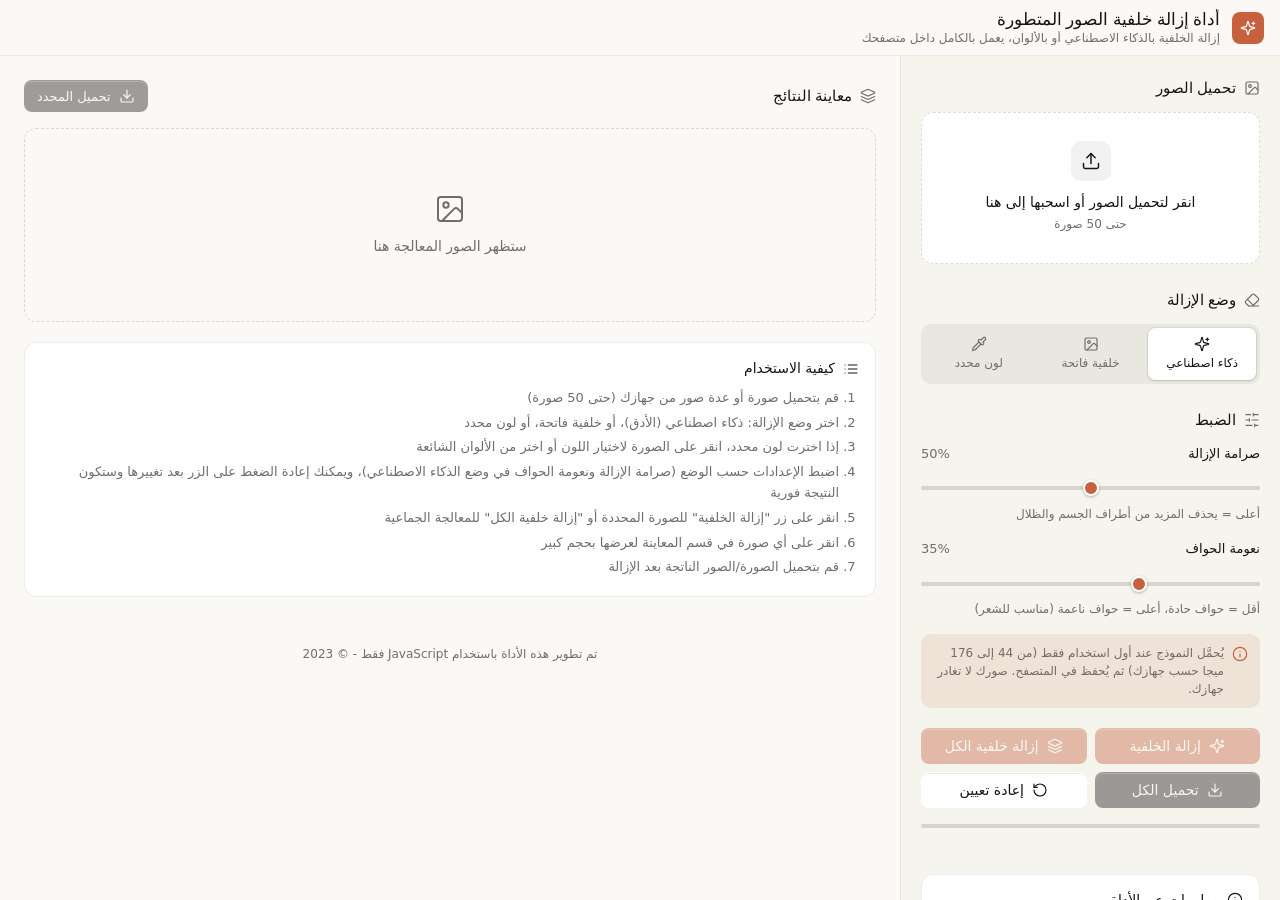
==== commit 5f8d52c4: "Add files via upload" ====
--- a/index.html
+++ b/index.html
@@ -1,495 +1,463 @@
 <!DOCTYPE html>
-<html lang="en">
-<head>
-    <meta charset="UTF-8">
-    <meta name="viewport" content="width=device-width, initial-scale=1.0">
-    <title>Server</title>
-    <link rel="stylesheet" href="style.css">
-    <link rel="icon" href="Image/logo.png">
-    <link rel="stylesheet" href="Dark-theme.css">
-    <script src="script.js"></script>
-    <script src="scrip.js"></script>
-    <script type="module" src="https://unpkg.com/ionicons@7.1.0/dist/ionicons/ionicons.esm.js"></script>
-
-<!-- ----------------------------------------------------------------- -->
-
-    <link rel="preconnect" href="https://fonts.googleapis.com">
-    <link rel="preconnect" href="https://fonts.gstatic.com" crossorigin>
-    <link href="https://fonts.googleapis.com/css2?family=Amiri+Quran&family=Amiri:ital,wght@0,400;0,700;1,400;1,700&family=Tajawal:wght@200;300;400;500;700;800;900&display=swap" rel="stylesheet">
-
-<!-- ----------------------------------------------------------------- -->
-</head>
-<body>
-    <div class="Document myDiv34">
-        <!-- ------------ -->
-        <div class="janbow shadow" id="popup">
-            <div class="janbow_name Alx">
-                <input type="file" id="imageInput" accept=".jpg,.jpeg,.png,.gif" style="display: none;">
-                <label for="imageInput" class="ccd" style="width: max-content;">رفع صورة</label>
-                <form action="" class="Alx jox">
-                    <label class="Alx Wave-cloud opacity" style="width: max-content;" onclick="subscribe()"><input type="radio" name="fast" value="fast" disabled>سريع</label>
-                    <label class="Alx Wave-cloud" style="width: max-content;"><input type="radio" name="fast" value="normal" checked>عادي</label>
-                </form>
-                <button class="vol Wave-cloud cv" onclick="closePopup()"><icon style="background-image: url(Icon/close_24dp_1F1F1F_FILL0_wght400_GRAD0_opsz24.svg);"></icon></button>
+<html lang="ar" dir="rtl">
+  <head>
+    <meta charset="UTF-8" />
+    <meta name="viewport" content="width=device-width, initial-scale=1.0" />
+    <meta name="color-scheme" content="light dark" />
+    <title>أداة إزالة خلفية الصور المتطورة</title>
+    <script src="https://cdn.jsdelivr.net/gh/Eya2d/Wave-cloud/wave-cloud.js"></script>
+
+    <link rel="icon" href="icon.png" />
+    <link rel="stylesheet" href="style/style.css" />
+  </head>
+  <body>
+    <!-- مكتبة الأيقونات (SVG Sprite) -->
+    <svg width="0" height="0" style="position: absolute" aria-hidden="true">
+      <defs>
+        <symbol id="i-menu" viewBox="0 0 24 24">
+          <path d="M4 6h16M4 12h16M4 18h16" />
+        </symbol>
+        <symbol id="i-x" viewBox="0 0 24 24">
+          <path d="M18 6 6 18M6 6l12 12" />
+        </symbol>
+        <symbol id="i-upload" viewBox="0 0 24 24">
+          <path d="M21 15v4a2 2 0 0 1-2 2H5a2 2 0 0 1-2-2v-4" />
+          <path d="m17 8-5-5-5 5" />
+          <path d="M12 3v12" />
+        </symbol>
+        <symbol id="i-download" viewBox="0 0 24 24">
+          <path d="M21 15v4a2 2 0 0 1-2 2H5a2 2 0 0 1-2-2v-4" />
+          <path d="m7 10 5 5 5-5" />
+          <path d="M12 15V3" />
+        </symbol>
+        <symbol id="i-image" viewBox="0 0 24 24">
+          <rect width="18" height="18" x="3" y="3" rx="2" />
+          <circle cx="9" cy="9" r="2" />
+          <path d="m21 15-3.086-3.086a2 2 0 0 0-2.828 0L6 21" />
+        </symbol>
+        <symbol id="i-sparkles" viewBox="0 0 24 24">
+          <path
+            d="M9.937 15.5A2 2 0 0 0 8.5 14.063l-6.135-1.582a.5.5 0 0 1 0-.962L8.5 9.936A2 2 0 0 0 9.937 8.5l1.582-6.135a.5.5 0 0 1 .963 0L14.063 8.5A2 2 0 0 0 15.5 9.937l6.135 1.581a.5.5 0 0 1 0 .964L15.5 14.063a2 2 0 0 0-1.437 1.437l-1.582 6.135a.5.5 0 0 1-.963 0z"
+          />
+          <path d="M20 3v4" />
+          <path d="M22 5h-4" />
+        </symbol>
+        <symbol id="i-layers" viewBox="0 0 24 24">
+          <path
+            d="M12.83 2.18a2 2 0 0 0-1.66 0L2.6 6.08a1 1 0 0 0 0 1.83l8.58 3.91a2 2 0 0 0 1.66 0l8.58-3.9a1 1 0 0 0 0-1.83Z"
+          />
+          <path d="m22 17.65-9.17 4.16a2 2 0 0 1-1.66 0L2 17.65" />
+          <path d="m22 12.65-9.17 4.16a2 2 0 0 1-1.66 0L2 12.65" />
+        </symbol>
+        <symbol id="i-rotate" viewBox="0 0 24 24">
+          <path d="M3 12a9 9 0 1 0 9-9 9.75 9.75 0 0 0-6.74 2.74L3 8" />
+          <path d="M3 3v5h5" />
+        </symbol>
+        <symbol id="i-eraser" viewBox="0 0 24 24">
+          <path
+            d="m7 21-4.3-4.3c-1-1-1-2.5 0-3.4l9.6-9.6c1-1 2.5-1 3.4 0l5.6 5.6c1 1 1 2.5 0 3.4L13 21"
+          />
+          <path d="M22 21H7" />
+          <path d="m5 11 9 9" />
+        </symbol>
+        <symbol id="i-pipette" viewBox="0 0 24 24">
+          <path d="m2 22 1-1h3l9-9" />
+          <path d="M3 21v-3l9-9" />
+          <path
+            d="m15 6 3.4-3.4a2.1 2.1 0 1 1 3 3L18 9l.4.4a2.1 2.1 0 1 1-3 3l-3.8-3.8a2.1 2.1 0 1 1 3-3l.4.4Z"
+          />
+        </symbol>
+        <symbol id="i-sliders" viewBox="0 0 24 24">
+          <path
+            d="M21 4h-7M10 4H3M21 12h-9M8 12H3M21 20h-5M12 20H3M14 2v4M8 10v4M16 18v4"
+          />
+        </symbol>
+        <symbol id="i-info" viewBox="0 0 24 24">
+          <circle cx="12" cy="12" r="10" />
+          <path d="M12 16v-4" />
+          <path d="M12 8h.01" />
+        </symbol>
+        <symbol id="i-trash" viewBox="0 0 24 24">
+          <path d="M3 6h18" />
+          <path d="M19 6v14a2 2 0 0 1-2 2H7a2 2 0 0 1-2-2V6" />
+          <path d="M8 6V4a2 2 0 0 1 2-2h4a2 2 0 0 1 2 2v2" />
+        </symbol>
+        <symbol id="i-list" viewBox="0 0 24 24">
+          <path d="M8 6h13M8 12h13M8 18h13M3 6h.01M3 12h.01M3 18h.01" />
+        </symbol>
+      </defs>
+    </svg>
+
+    <!-- الشريط العلوي -->
+    <header class="topbar">
+      <button
+        class="icon-btn menu-btn Wave-center"
+        id="menuBtn"
+        aria-label="فتح القائمة"
+        aria-controls="sidebar"
+        aria-expanded="false"
+      >
+        <svg class="icon icon-lg"><use href="#i-menu" /></svg>
+      </button>
+      <span class="brand-mark"
+        ><svg class="icon"><use href="#i-sparkles" /></svg
+      ></span>
+      <div class="brand-text">
+        <h1>أداة إزالة خلفية الصور المتطورة</h1>
+        <p class="subtitle">
+          إزالة الخلفية بالذكاء الاصطناعي أو بالألوان، يعمل بالكامل داخل متصفحك
+        </p>
+      </div>
+    </header>
+
+    <!-- خلفية معتمة للقائمة الجانبية (وضع الهاتف) -->
+    <div class="sidebar-overlay" id="sidebarOverlay"></div>
+
+    <div class="app-container">
+      <!-- القائمة الجانبية: تظهر كدرج منزلق في وضع الهاتف -->
+      <div class="upload-section" id="sidebar">
+        <div class="drawer-head">
+          <span class="drawer-title">الإعدادات</span>
+          <button
+            class="icon-btn Wave-center"
+            id="closeSidebar"
+            aria-label="إغلاق القائمة"
+          >
+            <svg class="icon icon-lg"><use href="#i-x" /></svg>
+          </button>
+        </div>
+
+        <h2 class="section-title">
+          <svg class="icon"><use href="#i-image" /></svg>تحميل الصور
+        </h2>
+
+        <div class="upload-area Wave-cloud" id="uploadArea">
+          <span class="upload-icon"
+            ><svg class="icon icon-lg"><use href="#i-upload" /></svg
+          ></span>
+          <p class="upload-text">انقر لتحميل الصور أو اسحبها إلى هنا</p>
+          <p class="upload-hint">حتى 50 صورة</p>
+          <input
+            type="file"
+            id="fileInput"
+            class="file-input"
+            accept="image/*"
+            multiple
+          />
+        </div>
+
+        <div class="loading" id="loading">
+          <div class="spinner"></div>
+          <p id="loadingText">جاري معالجة الصورة...</p>
+        </div>
+
+        <div class="images-grid" id="imagesGrid"></div>
+
+        <h2 class="section-title">
+          <svg class="icon"><use href="#i-eraser" /></svg>وضع الإزالة
+        </h2>
+
+        <div class="removal-modes">
+          <button class="mode-btn active Wave-cloud" data-mode="ai">
+            <svg class="icon"><use href="#i-sparkles" /></svg
+            ><span>ذكاء اصطناعي</span>
+          </button>
+          <button class="mode-btn Wave-cloud" data-mode="background">
+            <svg class="icon"><use href="#i-image" /></svg
+            ><span>خلفية فاتحة</span>
+          </button>
+          <button class="mode-btn Wave-cloud" data-mode="color">
+            <svg class="icon"><use href="#i-pipette" /></svg
+            ><span>لون محدد</span>
+          </button>
+        </div>
+
+        <div
+          class="color-picker-container"
+          id="colorPickerContainer"
+          style="display: none"
+        >
+          <h3>اختر اللون المراد إزالته</h3>
+          <div class="color-preview" id="colorPreview"></div>
+          <p class="muted">
+            انقر على الصورة لاختيار لون أو اختر من الألوان الشائعة:
+          </p>
+          <div class="color-options">
+            <div
+              class="color-option"
+              style="background-color: #ffffff"
+              data-color="#ffffff"
+            ></div>
+            <div
+              class="color-option"
+              style="background-color: #000000"
+              data-color="#000000"
+            ></div>
+            <div
+              class="color-option"
+              style="background-color: #00ff00"
+              data-color="#00ff00"
+            ></div>
+            <div
+              class="color-option"
+              style="background-color: #0000ff"
+              data-color="#0000ff"
+            ></div>
+            <div
+              class="color-option"
+              style="background-color: #ff0000"
+              data-color="#ff0000"
+            ></div>
+            <div
+              class="color-option"
+              style="background-color: #ffff00"
+              data-color="#ffff00"
+            ></div>
+          </div>
+          <div class="color-tolerance">
+            <div class="slider-label">
+              <span>مدى تحمل الاختلاف في اللون</span>
+              <span id="toleranceValue">20%</span>
             </div>
-            <label for="imageInput" class="janbow_image_img"><div class="janbow_image Wave-cloud shadow1 Alx" title="Search by image"><label for="imageInput" style="width: 100%;height: 100%;"><icon style="filter: none;background-image: url(Image/search_image.png);"></icon></label><img id="uploadedImage" src=""></div></label>
-        </div>
-        
-        <div id="customOverlay"></div>
-        <form id="inputDiv" onsubmit="createItem(event)" class="inputDiv shadow" style="display:none; margin-top: 0;">
-            <h2 id="inputDivTitle">إنشاء حاوية جديدة</h2>
-            <input class="shadow1" type="text" id="nameInput" placeholder="أدخل الاسم" required autofocus> <!-- maxlength="16" -->
-            <div class="xdd"><input class="shadow1 passwordInput" style="margin-bottom: 0;" type="password" id="passwordInput" maxlength="10" placeholder="اضافة كلمة مرور اختياري [10 رقم]"></div>
-            <div class="xdd"><input class="shadow1" style="margin-bottom: 0;" type="text" id="backupPasswordInput" placeholder="اضف باسورد احتياطي مثلا [123]"></div>
-            <div style="display: flex;justify-content: right;">
-                <button id="cancelPasswordButton" type="button" class="ccd rro Wave-cloud" onclick="cancelPassword()" style="padding: 0 8px;width: 40px;display: none;"><ion-icon name="lock-open-outline"></ion-icon></button>
-                <button onclick="createItem(event)" class="ccd ccd23">حفظ</button>
+            <input
+              type="range"
+              min="1"
+              max="100"
+              value="20"
+              class="slider"
+              id="toleranceSlider"
+            />
+          </div>
+        </div>
+
+        <h2 class="section-title">
+          <svg class="icon"><use href="#i-sliders" /></svg>الضبط
+        </h2>
+
+        <!-- إعدادات وضع الذكاء الاصطناعي -->
+        <div class="ai-options" id="aiOptions">
+          <div class="slider-container">
+            <div class="slider-label">
+              <span>صرامة الإزالة</span>
+              <span id="aiThresholdValue">50%</span>
             </div>
-        </form>
-
-        <div id="overlayMessage" class="inputDiv shadow" style="display:none;">
-            <p style="direction: rtl;margin-top: 0;">لقد وصلت للحد الأعلى من محتوى هذه الحاوية 80MB. قم بإضافة حاوية جديدة.</p>
-            <button onclick="showInputDiv()" class="ccd">انشئ حاوية جديدة</button>
-        </div>
-        <div class="Document-div">
-        <div id="overlay" class="modal-overlay"></div>
-        <div class="maenu shadow">
-            <div class="volt1 notranslate cv" onclick="window.location.href='';">
-                <img class="goole2" src="Image/logo1.png" alt="">
-                <img class="goole" src="Image/logo2.png" alt="">
+            <input
+              type="range"
+              min="5"
+              max="95"
+              value="50"
+              class="slider"
+              id="aiThresholdSlider"
+            />
+            <p class="hint">أعلى = يحذف المزيد من أطراف الجسم والظلال</p>
+          </div>
+
+          <div class="slider-container">
+            <div class="slider-label">
+              <span>نعومة الحواف</span>
+              <span id="aiSoftnessValue">35%</span>
             </div>
-            <div class="volt2">
-                <button class="vol Wave-cloud toggleBtn" data-target="codar3" title="الإعدادات"><icon style="background-image: url(Icon/settings.svg);"></icon></button>  <!-- settings -->
-                <button class="vol Wave-cloud toggleBtn" data-target="codar4" title="عرض الأدوات"><icon style="background-image: url(Icon/more.svg);"></icon></button>
-                <div class="fonts-div" style="display: none;">
-                    <button class="vol Wave-cloud" id="btn1" data-target="div1"><icon style="background-image: url(Icon/translate_24dp_1F1F1F_FILL0_wght400_GRAD0_opsz24.svg);"></icon></button>
-                    <div class="dropdown" id="div1">
-                        
-                    </div>
-                </div>
-                <button class="vol Wave-cloud zzz" id="toggleDarkMode" style="display: none;"><icon style="background-image: url(Icon/dark_mode_24dp_1F1F1F_FILL0_wght400_GRAD0_opsz24.svg);"></icon></button>
-                <hr style="width: 1px;height: 15px;margin: 0 4px;">
-                <button class="vol Wave-cloud toggleBtn cv" style="margin: 0;" data-target="codar1" title="قائمة الحاويات"><icon style="background-image: url(Icon/menu_24dp_1F1F1F_FILL0_wght400_GRAD0_opsz24.svg);"></icon></button>
+            <input
+              type="range"
+              min="0"
+              max="100"
+              value="35"
+              class="slider"
+              id="aiSoftnessSlider"
+            />
+            <p class="hint">أقل = حواف حادة، أعلى = حواف ناعمة (مناسب للشعر)</p>
+          </div>
+
+          <p class="hint hint-note">
+            <svg class="icon"><use href="#i-info" /></svg>
+            <span
+              >يُحمَّل النموذج عند أول استخدام فقط (من 44 إلى 176 ميجا حسب
+              جهازك) ثم يُحفظ في المتصفح. صورك لا تغادر جهازك.</span
+            >
+          </p>
+        </div>
+
+        <!-- إعدادات الوضعين القديمين -->
+        <div id="classicSettings" style="display: none">
+          <div class="slider-container">
+            <div class="slider-label">
+              <span>حساسية إزالة الخلفية</span>
+              <span id="sensitivityValue">100%</span>
             </div>
-        </div>
-
-        <div class="home">
-            <div class="Edit Alx" style="justify-content: center;overflow: hidden;">
-                <div class="x0x shadow">
-                    <div class="Edit-div files-container" id="filesSection">
-                        <div class="head">
-                            <div class="nnjg" style="text-align: left;"><span id="batchProgressBar"></span></div>
-                            <div class="head_div">
-                                <div class="closebutton"><button class="ccd rro Wave-cloud" onclick="confirmDeleteAllFiles()" style="padding: 0 8px; margin: 0; position: absolute; left: 1px;"><svg xmlns="http://www.w3.org/2000/svg" height="24px" viewBox="0 -960 960 960" width="24px" fill="#1f1f1f"><path d="M280-120q-33 0-56.5-23.5T200-200v-520h-40v-80h200v-40h240v40h200v80h-40v520q0 33-23.5 56.5T680-120H280Zm400-600H280v520h400v-520ZM360-280h80v-360h-80v360Zm160 0h80v-360h-80v360ZM280-720v520-520Z"/></svg></button></div>
-                                <div class="head-div">
-
-                                </div>
-                            </div>
-                                <div class="Alx" style="align-items: center;">
-                                    <div style="direction: rtl;margin-right: 5px;" id="filesCountContainer">عدد المحتوى <span id="filesCount" style="margin-right: 3px;"><span class="koolf">جار التحميل</span></span></div>
-                                    <h3 class="ccdds"> [ <span id="currentName"><span class="koolf">جار التحميل</span></span> ]</h3>
-                                </div>
-                        </div>
-                        <div class="privacy Alx"><a>جميع محتواك لا يراه إلا انت حتى نحن لا يمكننى رؤيته</a></div>
-                        <div id="fileList" class="imagesContainer"><div style="display: block;margin: auto;width: max-content;position: relative;z-index: 60;">...جارِ تحميل محتوى الحاوية</div></div>
-                        <div id="remainingItemsCounter"><span class="koolf">جار التحميل</span></div>
-                        <div class="offline-message" id="offlineMessage">لا يوجد اتصال بالإنترنت حالياً</div>
-                    </div>
-                    <div class="chat shadow">
-                        <div class="over">
-                            <div class="vv">
-                                <div class="vv_div shadow">
-                                    <button class="ccd shadow rro" onclick="stopRecording()" style="padding: 0 8px;"><icon style="background-image: url(Icon/stop_circle_24dp_1F1F1F_FILL0_wght400_GRAD0_opsz24.svg);"></icon></button>
-                                    <div style="margin: auto;width: max-content;">0.s</div>
-                                </div>
-                                <button onclick="startRecording()" class="Wave-cloud shadow cv" style="margin-bottom: 0;"><icon style="background-image: url(Icon/mic_24dp_1F1F1F_FILL0_wght400_GRAD0_opsz24.png);"></icon></button>
-                            </div>
-                        </div>
-                        <div class="klick shadow1" id="messageInputContainer">
-                            <div class="chat-div message-input" id="messageInput" style="direction: rtl;" contenteditable="true" data-placeholder="اكتب رسالتك هنا..." autofocus></div>
-                            <!-- <input type="text" placeholder="اكتب رسالة لا تتعدى ال 1000 حرف"> -->
-                            <button id="sendMessageButton" class="Wave-cloud" onclick="sendMessage()" style="position: absolute; right: 0;bottom: 0;margin: 4px;height: 38px; width: 38px;"><icon style="background-image: url(Icon/send_24dp_1F1F1F_FILL0_wght400_GRAD0_opsz24.svg);"></icon></button>
-                        </div>
-                        <div class="Alx">
-                            <label id="openSearchBtn" class="Wave-cloud cv" title="Search by image"><icon style="background-image: url(Icon/photo_camera.svg);"></icon></label>
-                            <input type="file" id="fileInput" style="display: none;" accept=".jpg,.jpeg,.png,.gif,.mp4" multiple>
-                            <label for="fileInput" class="Wave-cloud cv" title="Upload file"><icon style="background-image: url(Icon/add.svg);"></icon></label>
-                        </div>
-                    </div>
-                    <!-- -------- -->
-                    <div class="onlins"></div>
-                </div>
-                <div class="Edit_div shadow">
-                    <div style="text-align: -webkit-center;max-width: 300px;">
-                        <p style="direction: rtl;font-weight: 500;font-size: 16px;">أنشئ حاوية جديدة حتى يمكنك رفع الملفات والصور من جهازك وحفظها في Server وتصفحها بدون <span class="color">إنترنت</span>.</p>
-                        <button style="margin: 0;background-color: rgb(255 255 255 / 11%);" onclick="showInputDiv()" class="ccd Wave-cloud">انشئ حاوية جديدة</button>
-                    </div>
-                </div>
+            <input
+              type="range"
+              min="1"
+              max="100"
+              value="100"
+              class="slider"
+              id="sensitivitySlider"
+            />
+          </div>
+
+          <div class="slider-container">
+            <div class="slider-label">
+              <span>دقة المعالجة</span>
+              <span id="qualityValue">عالية (300%)</span>
             </div>
-
-            <!-- Settings -->
-            <div class="tooles codar shadow" id="codar3" data-initial="closed"> <!--   -->
-                <div class="Extensions Alx shadow" style="justify-content: right;">الإعدادات</div>
-                <div class="Extensions_sar shadow"><input type="text" class="shadow1" placeholder="البحث بالإعدادات"></div>
-                <div style="width: 208px;text-align: right;margin:16px;">
-                    <div class="Wave-cloud" onclick="showDiv('open_div1')">
-                        <div class="local-span" style="width: auto; margin: 0;">المساحة الكلية للحاويات</div>
-                        <div class="head-div-div" style="margin-top: 10px;"><span id="totalStorageProgress" style="width: 0%;"></span></div>
-                        <div class="Alx" style="justify-content: space-between;user-select: none;">
-                            <span>2.4 GB</span>
-                            <span id="usedStorage">0%</span>
-                        </div>
-                    </div>
-                </div>
-                <div class="Settings_div">
-                    <span class="local-span">المظهر</span>
-                    <form class="Settings_sheck">
-                        <label class="settings_click Wave-cloud">النهاري<input name="theme" type="radio" value="light"></label>
-                        <label class="settings_click Wave-cloud">الليلي<input name="theme" type="radio" value="dark"></label>
-                        <label class="settings_click Wave-cloud">وضع النظام<input name="theme" type="radio" value="auto" checked></label>
-                    </form>
-                    <hr>
-                </div>
-                <div class="Settings_div">
-                    <span class="local-span">وضع الموقع</span>
-                    <form class="Settings_sheck">
-                        <label class="settings_click Wave-cloud">عادي<input name="toggleClass" type="radio" value="remove" id="removeRadio" checked></label>
-                        <div class="over"><label class="settings_click Wave-cloud">شاشة كاملة<input name="toggleClass" type="radio" value="add" id="addRadio"></label></div>
-                    </form>
-                    <hr>
-                </div>
-                <div class="Settings_div">
-                    <span class="local-span">اضافات الموقع</span>
-                    <form class="Settings_sheck">
-                        <label class="settings_click Wave-cloud">البحث بالصورة<input name="toggleSearch" type="checkbox" id="toggleSearchRadio"></label>
-                        <label class="settings_click Wave-cloud">الوضع الخاص<input name="toggleSearch" type="checkbox" id="fontSizeToggle"></label>
-                        <label class="settings_click Wave-cloud">وضع البحث / الرسائل<input name="toggleSearch" type="checkbox" id="searchModeCheckbox"></label>
-                    </form>
-                    <hr>
-                </div>
-                <div class="Settings_div" style="display: none;">
-                    <span class="local-span">الإعلانات</span>
-                    <form class="Settings_sheck">
-                        <label class="settings_click Wave-cloud">تواصل للإعلان</label>
-                        <label class="settings_click Wave-cloud">إيقاف الإعلانات<input name="toggleSearch" type="checkbox" id=""></label>
-                    </form>
-                    <hr>
-                </div>
-                <div class="settings_sd"> نظام تحميل المحتوى <a onclick="showDiv('open_div2')">عرض النظام</a><br> جميع الحقوق محفوظة لدى <a href="">Server</a></div>
-            </div>
-
-            <!-- Tools -->
-            <div class="tooles codar shadow" id="codar4" data-initial="closed">
-                <div class="Extensions Alx shadow" style="justify-content: right;">الأدوات</div>
-                <div class="Extensions-div">
-                    <form class="local">
-                        <div class="item toggleBtn" data-target="codar2">
-                            <div class="click Wave-cloud"><span class="wifi Premium"></span>المتجر</div>
-                            <div class="item-buttons cv" style="opacity: 1;overflow: visible;"><button><icon style="background-image: url(Icon/store.svg);"></icon></button></div>
-                        </div>
-                        <div class="item opacity">
-                            <div class="click Wave-cloud"><span class="wifi Premium"></span>تواصل معنا</div>
-                            <div class="item-buttons cv" style="opacity: 1;"><button><icon style="background-image: url(Icon/chat.svg);"></icon></button></div>
-                        </div>
-                        <div class="item opacity">
-                            <div class="click Wave-cloud"><span class="wifi Premium"></span>ترجمة التطبيق</div>
-                            <div class="item-buttons cv" style="opacity: 1;"><button><icon style="background-image: url(Icon/translate_24dp_1F1F1F_FILL0_wght400_GRAD0_opsz24.svg);"></icon></button></div>
-                        </div>
-                    </form>
-                </div>
-            </div>
-
-            <!-- Store -->
-            <div class="tooles codar shadow" style="width: 0;overflow-y: scroll;scrollbar-color: rgb(0 0 0 / 20%) rgba(0, 0, 0, 0);scrollbar-width: none;" id="codar2" data-initial="closed"> <!--   -->
-                <div class="store_div Alx" id="offline-alert">
-                    <div class="store_div_Reload">
-                        <icon style="background-image: url(https://cdn-icons-png.flaticon.com/512/9036/9036646.png);"></icon>
-                        <span>لا يوجد اتصال بالإنترنت يرجى اعادة المحاولة</span>
-                        <button class="Wave-cloud" id="network-settings-btn">Internet settings</button>
-                    </div>
-                </div>
-                <div class="Extensions Alx shadow" style="direction: rtl;">المتجر<button class="vol Wave-cloud toggleBtn" data-target="codar4" style="margin: 0;"><icon style="background-image: url(Icon/arrow_forward\ --\ \).svg);"></icon></button></div>
-                <div class="Extensions_sar shadow"><input class="shadow1" type="text" placeholder="البحث بالمتجر"></div>
-                <div class="Extensions-div">
-                    <div class="local">
-                        <span class="local-span">اعلانات مدفوعة</span>
-                        <!-- 1 -->
-                        <a href="https://apps.apple.com/jo/app/taibahcart/id6499343180" target="_blank" class="item">
-                            <div class="click Wave-cloud"><span class="wifi">Apple store</span><span class="leg">تنزيل تطبيق Taibah Cart لل Apple</span></div>
-                            <div class="item-buttons" style="opacity: 1;"><button><icon id="xld" style="width: 13px;margin-right: 1px;background-image: url(https://upload.wikimedia.org/wikipedia/commons/f/fa/Apple_logo_black.svg);"></icon></button></div>
-                        </a>
-                        <!-- 2 -->
-                        <a class="item">
-                            <div class="click Wave-cloud"><span class="wifi">Google play</span><span class="leg">تنزيل تطبيق Taibah Cart لل Android</span></div>
-                            <div class="item-buttons" style="opacity: 1;"><button><icon id="xld" style="background-image: url(Image/Google_Play.png);"></icon></button></div>
-                        </a>
-                    </div>
-                    <div class="local">
-                        <!-- 2 -->
-                        <span class="local-span">مدفوع</span>
-                        <label class="item">
-                            <div class="click Wave-cloud"><span class="wifi Premium">Premium</span>زيادة مساحة تخزين الحاوية من 80 الى 200 </div>
-                            <div class="item-buttons" style="opacity: 1;"><button><icon style="background-image: url(Icon/server.svg);"></icon></button></div>
-                        </label>
-                        <!-- 3 -->
-                        <label class="item" style="margin-bottom: 6px;">
-                            <div class="click Wave-cloud"><span class="wifi Premium">Premium</span>زيادة عددد الحاويات من 30 الى 80 حاوية </div>
-                            <div class="item-buttons" style="opacity: 1;"><button><icon style="background-image: url(Icon/Premium.svg);"></icon></button></div>
-                        </label>
-                        <!-- 4 -->
-                        <label class="item" style="margin-bottom: 6px;">
-                            <div class="click Wave-cloud"><span class="wifi Premium">Premium</span>تفعيل البحث السريع للبحث بأقصى سرعة بين مئات الصور</div>
-                            <div class="item-buttons" style="opacity: 1;"><button><icon style="background-image: url(Image/search_image.png);"></icon></button></div>
-                        </label>
-                        <!-- 5 -->
-                        <label class="item" style="margin-bottom: 6px;">
-                            <div class="click Wave-cloud"><span class="wifi Premium">Premium</span>زيادة عدد احرف الرسالة من 3000 الى 10000 حرف.</div>
-                            <div class="item-buttons" style="opacity: 1;"><button><icon style="background-image: url(Icon/Premium.svg);"></icon></button></div>
-                        </label>
-                    </div>
-                    <div class="local">
-                        <span class="local-span">مجاني</span>
-                        <!-- 4 -->
-                        <label class="item">
-                            <div class="click Wave-cloud">عرض محتوى الملفات</div>
-                            <div class="item-buttons" style="opacity: 1;"><button><icon style="background-image: url(Icon/add.svg);"></icon></button></div>
-                        </label>
-                        <!-- 5 -->
-                        <label class="item">
-                            <div class="click Wave-cloud">تنزيل صور + فيديوهات</div>
-                            <div class="item-buttons" style="opacity: 1;"><button id=""><icon style="background-image: url(Image/text.png);opacity: 1;"></icon></button></div>
-                        </label>
-                        <!-- 6 -->
-                        <label class="item">
-                            <div class="click Wave-cloud"><span class="wifi">Wi Fi</span> امكانية الترجمة لأكثر من 100 لغة</div>
-                            <div class="item-buttons" style="opacity: 1;"><button id="toggleBtn234"><icon style="background-image: url(Icon/translate_24dp_1F1F1F_FILL0_wght400_GRAD0_opsz24.svg);"></icon></button></div>
-                        </label>
-                    </div>
-                </div>
-            </div>
-            
-            <!-- Menu -->
-            <div class="tooles resizable-div codar shadow" id="codar1" style="width: 240px">
-                <div class="resize-handle"></div>
-                <div class="relod" id="filesLoader">
-                    <div style="text-align: center;height: max-content;margin-top: 220px;">
-                        <div class="relod-text">جارِ التحميل بضع ثواني...</div>
-                        <div>للعلم ان كان المحتوى فيديو فقد يأخذ ثواني اكثر</div>
-                    </div>
-                </div>
-                <div onclick="showInputDiv()" class="onlin Wave-cloud"><icon style="background-image: url(Icon/add.svg);"></icon> اضف حاوية</div>
-                    <div class="olix">
-                        <div class="head-div-div"><span id="fileProgress"></span></div>
-                        <div class="head-span Alx" style="margin-left: 5px;justify-content: space-between;">
-                            <span id="fileCount">0.0/000MB</span>
-                            <div><span id="containerCount">0</span>العدد</div>
-                        </div>
-                    </div>
-                <div class="tooles-div">
-                    
-                    <div id="itemsList"></div>
-                </div>
-            </div>
-        </div>
+            <input
+              type="range"
+              min="1"
+              max="3"
+              value="3"
+              class="slider"
+              id="qualitySlider"
+            />
+          </div>
+        </div>
+
+        <div class="controls">
+          <button class="btn btn-primary Wave-cloud" id="removeBgBtn" disabled>
+            <svg class="icon"><use href="#i-sparkles" /></svg
+            ><span>إزالة الخلفية</span>
+          </button>
+          <button
+            class="btn btn-primary Wave-cloud"
+            id="removeAllBgBtn"
+            disabled
+          >
+            <svg class="icon"><use href="#i-layers" /></svg
+            ><span>إزالة خلفية الكل</span>
+          </button>
+          <button
+            class="btn btn-success Wave-cloud"
+            id="downloadAllBtn"
+            disabled
+          >
+            <svg class="icon"><use href="#i-download" /></svg
+            ><span>تحميل الكل</span>
+          </button>
+          <button class="btn btn-secondary Wave-cloud" id="resetBtn">
+            <svg class="icon"><use href="#i-rotate" /></svg
+            ><span>إعادة تعيين</span>
+          </button>
+        </div>
+
+        <div class="batch-progress">
+          <div class="batch-progress-bar" id="batchProgressBar"></div>
+        </div>
+        <div class="batch-status" id="batchStatus"></div>
+
+        <div class="info">
+          <h3>
+            <svg class="icon"><use href="#i-info" /></svg>معلومات عن الأداة
+          </h3>
+          <p>
+            تعمل هذه الأداة بالكامل داخل المتصفح، ولا يتم رفع صورك إلى أي خادم.
+          </p>
+          <p>
+            <strong>وضع الذكاء الاصطناعي:</strong> نموذج تعلّم عميق (RMBG-1.4)
+            يفصل الجسم الرئيسي عن الخلفية بدقة عالية، حتى في الصور المعقدة.
+            النموذج مجاني للاستخدام غير التجاري فقط.
+          </p>
+          <p>
+            <strong>وضع الخلفية الفاتحة:</strong> يزيل الخلفية الفاتحة تلقائياً
+            بالألوان، وهو مناسب للخلفيات البيضاء البسيطة.
+          </p>
+          <p>
+            <strong>وضع إزالة اللون المحدد:</strong> يزيل لوناً محدداً تختاره من
+            الصورة.
+          </p>
+        </div>
+      </div>
+
+      <main class="preview-section">
+        <div class="preview-head">
+          <h2 class="section-title">
+            <svg class="icon"><use href="#i-layers" /></svg>معاينة النتائج
+          </h2>
+          <button
+            class="btn btn-success btn-sm Wave-cloud"
+            id="downloadSelectedBtn"
+            disabled
+          >
+            <svg class="icon"><use href="#i-download" /></svg
+            ><span>تحميل المحدد</span>
+          </button>
+        </div>
+
+        <div class="preview-grid" id="previewGrid">
+          <div id="previewPlaceholder" class="preview-placeholder">
+            <svg class="icon icon-xl"><use href="#i-image" /></svg>
+            <p>ستظهر الصور المعالجة هنا</p>
+          </div>
+        </div>
+
+        <div class="info">
+          <h3>
+            <svg class="icon"><use href="#i-list" /></svg>كيفية الاستخدام
+          </h3>
+          <ol>
+            <li>قم بتحميل صورة أو عدة صور من جهازك (حتى 50 صورة)</li>
+            <li>
+              اختر وضع الإزالة: ذكاء اصطناعي (الأدق)، أو خلفية فاتحة، أو لون
+              محدد
+            </li>
+            <li>
+              إذا اخترت لون محدد، انقر على الصورة لاختيار اللون أو اختر من
+              الألوان الشائعة
+            </li>
+            <li>
+              اضبط الإعدادات حسب الوضع (صرامة الإزالة ونعومة الحواف في وضع
+              الذكاء الاصطناعي)، ويمكنك إعادة الضغط على الزر بعد تغييرها وستكون
+              النتيجة فورية
+            </li>
+            <li>
+              انقر على زر "إزالة الخلفية" للصورة المحددة أو "إزالة خلفية الكل"
+              للمعالجة الجماعية
+            </li>
+            <li>انقر على أي صورة في قسم المعاينة لعرضها بحجم كبير</li>
+            <li>قم بتحميل الصورة/الصور الناتجة بعد الإزالة</li>
+          </ol>
+        </div>
+
+        <footer>
+          <p>تم تطوير هذه الأداة باستخدام JavaScript فقط - &copy; 2023</p>
+        </footer>
+      </main>
     </div>
-        <!-- 1 -->
-        <div class="open-div shadow content" id="open_div1">
-            <div class="open-div-close shadow">
-                <a class="only">المساحة الكلية للحاويات</a>
-                <div class="Alx">
-                    <button class="vol Wave-cloud" onclick="closeDiv('open_div1')"><icon style="background-image: url(Icon/arrow_forward\ --\ \).svg);"></icon></button>
-                </div>
-            </div>
-            <div class="jone">
-                <div class="jon-logo">
-                    <div class="jon-logo-img"></div>
-                    <div class="settings_sd" style="padding: 0;">
-                        <div class="jon-div" style="padding: 0;">
-                            <div class="jon-div">
-                                المساحة الكلية للحاويات تساوي <a style="direction: ltr;"><div>2.4 GB</div></a>
-                                <br>
-                                وهية مقسمة على جميع الحويات <a>30</a> كل حاوية تساوي مساحتها <a>80MB</a> .
-                            </div>
-                            <div class="local-span" style="margin-top: 10px;">المساحة المستهلكة للحاويات :</div>
-                            <div class="jon-div" id="containersSummary"></div>
-                        </div>
-                        <div class="Advertisement"> <div class="ad-content"> <p>إعلان</p> <small>مساحة إعلانية</small> </div> </div>
-                    </div>
-                </div>
-            </div>
-        </div>
-        <!-- 2 -->
-        <div class="open-div shadow content" id="open_div2">
-            <div class="open-div-close shadow">
-                <a class="only">نظام تحميل المحتوى</a>
-                <div class="Alx">
-                    <button class="vol Wave-cloud" onclick="closeDiv('open_div2')"><icon style="background-image: url(Icon/arrow_forward\ --\ \).svg);"></icon></button>
-                </div>
-            </div>
-            <div class="jone">
-                <div class="settings_sd" style="margin-bottom: 0;font-size: 16px;">
-                    <div class="local-span">نظام تحميل الملفات بالحاويات</div>
-                    <div class="jon-div">
-                        هو نظام طورته ليكون سهل الإستعمال وخفيفا بكل الأجهزة <br> ولمنع التجمد في حين كان هناك مئات الملفات.
-                    </div>
-                    <div class="local-span" style="margin-top: 10px;">تفاصيل مضاعفة العدد :</div>
-                    <div class="jon-div">
-                        إذا كان العدد هو <a>100</a> او اقل يكون عدد الدفعة هو <a>10</a>.
-                        <hr>
-                        إذا كان العدد هو <a>200</a> او اقل يكون عدد الدفعة هو <a>20</a>.
-                        <hr>
-                        إذا كان العدد هو <a>300</a> او اقل يكون عدد الدفعة هو <a>30</a>.
-                        <hr>
-                        إذا كان العدد هو <a>400</a> او اقل يكون عدد الدفعة هو <a>40</a>.
-                        <hr>
-                        إذا كان العدد هو <a>500</a> او اقل يكون عدد الدفعة هو <a>50</a>.
-                        <div class="Advertisement"> <div class="ad-content"> <p>إعلان</p> <small>مساحة إعلانية</small> </div> </div>
-                        إذا كان العدد هو <a>600</a> او اقل يكون عدد الدفعة هو <a>60</a>.
-                        <hr>
-                        إذا كان العدد هو <a>700</a> او اقل يكون عدد الدفعة هو <a>70</a>.
-                        <hr>
-                        إذا كان العدد هو <a>800</a> او اقل يكون عدد الدفعة هو <a>80</a>.
-                        <hr>
-                        إذا كان العدد هو <a>900</a> او اقل يكون عدد الدفعة هو <a>90</a>.
-                        <hr>
-                        إذا كان العدد هو <a>1000</a> او اقل يكون عدد الدفعة هو <a>100</a>.
-                    </div>
-                    <div class="local-span" style="margin-top: 10px;">لما هاذا النظام :</div>
-                    <div class="jon-div">
-                        ليتناسب مع كل انواع الأجهزة مثل 
-                        <a href="https://ar.wikipedia.org/wiki/%D8%AD%D8%A7%D8%B3%D9%88%D8%A8">الكميبوتر</a> 
-                        و <a href="https://arz.wikipedia.org/wiki/%D9%84%D8%A7%D8%A8_%D8%AA%D9%88%D8%A8">اللاب توب</a> 
-                        و <a href="https://ar.wikipedia.org/wiki/%D9%87%D8%A7%D8%AA%D9%81">الهاتف</a>
-                        <br>
-                        ولضمان ان اي مجموعة من الجدول السابق يتم تحميلها على 10 دفعات.
-                    </div>
-                    <div class="local-span" style="margin-top: 10px;">لا تنسنا من صالح دعائك <span style="color: #ff5dcc;">❤</span></div>
-                </div>
-            </div>
-        </div>
-
+
+    <!-- نافذة الصورة المنبثقة -->
+    <div class="image-modal" id="imageModal">
+      <div class="modal-content">
+        <div class="modal-head">
+          <span>معاينة الصورة</span>
+          <button
+            class="icon-btn close-modal Wave-center"
+            id="closeModal"
+            aria-label="إغلاق"
+          >
+            <svg class="icon icon-lg"><use href="#i-x" /></svg>
+          </button>
+        </div>
+        <div class="modal-stage">
+          <img class="modal-image" id="modalImage" src="" alt="صورة مكبرة" />
+        </div>
+        <button
+          class="btn btn-success modal-download Wave-cloud"
+          id="modalDownload"
+        >
+          <svg class="icon"><use href="#i-download" /></svg>تحميل الصورة
+        </button>
+      </div>
     </div>
 
-    <script>
-        document.addEventListener("DOMContentLoaded", function() {
-            document.querySelectorAll(".Ex").forEach(element => {
-                element.remove();
-            });
-        });
-    </script>
-
-    <script>
-        document.addEventListener("touchstart", function (event) {
-            // احفظ قيمة المؤشر الحالية
-            const originalCursor = event.target.style.cursor;
-        
-            // قم بتعيين المؤشر إلى context-menu أثناء اللمس
-            event.target.style.cursor = "context-menu";
-        
-            // بعد فترة قصيرة، أعد المؤشر إلى حالته الأصلية
-            setTimeout(() => {
-                event.target.style.cursor = originalCursor;
-            }, 500); // نصف ثانية كافية
-        });
-    </script>
-
-
-
-<!-- Joker -->
-        
-            <!-- قالب عرض الصورة -->
-        <template id="image-template">
-            <img class="site-image" src="" alt="" style="position: relative;z-index: 5;max-width: 100%;max-height: -webkit-fill-available;margin: 1px 0;"/>
-        </template>
-
-        <!-- قالب عرض الفيديو -->
-        <template id="video-template">
-            <div class="video-container" style="width: 100%; margin: 0 auto; position: relative;">
-                <div class="jompa">
-                    <div class="jomp"><img src="Image/cloud.webp">
-                        <div class="jompa-div">
-                            <button class="jompa-button"><icon style="background-image: url(Icon/settings.svg);"></icon></button>
-                            <ul>
-                                <li>Copy link</li>
-                                <label>Download video</label>
-                                <div style="display: flex;">
-                                    <input type="text" placeholder="Enter link">
-                                    <button>Open</button>
-                                </div>
-                            </ul>
-                        </div>
-                    </div>
-                    <select class="speedSelect xx0v">
-                        <option value="0.25">0.25x</option>
-                        <option value="0.5">0.5x</option>
-                        <option value="1" selected>1x (عادي)</option>
-                        <option value="1.5">1.5x</option>
-                        <option value="2">2x</option>
-                    </select>
-                </div>
-                <video id="jokr-video" style="width: 100%; display: block;">
-                    <source src="" type="video/mp4">
-                </video>
-                <div class="xvideox" style="opacity: 0; transition: opacity 0.3s ease;">
-                    <div class="progress-bar">
-                        <div class="progress"><span></span></div>
-                    </div>
-                    <div class="time-display">
-                        <span class="currentTime" style="left: 0;">00:00</span>
-                        <div class="custom-controls">
-                            <button class="rewindBtn" style="margin: 0;" title="تراجع 5 ثواني (Z أو السهم الأيسر)">
-                                <icon style="background-image: url(Icon/replay_5_24dp_1F1F1F_FILL0_wght400_GRAD0_opsz24.svg);"></icon>
-                            </button>
-                            <button class="playPauseBtn" title="تشغيل/إيقاف (Space أو النقر الأوسط)">
-                                <icon style="background-image: url(Icon/play_arrow_24dp_1F1F1F_FILL0_wght400_GRAD0_opsz24.svg);"></icon>
-                            </button>
-                            <button class="forwardBtn" title="تقدم 10 ثواني (X أو السهم الأيمن)">
-                                <icon style="background-image: url(Icon/forward_10_24dp_1F1F1F_FILL0_wght400_GRAD0_opsz24.svg);"></icon>
-                            </button>
-                            <button class="muteBtn" title="كتم/إلغاء الكتم (M)">
-                                <icon style="background-image: url(Icon/volume_up_24dp_1F1F1F_FILL0_wght400_GRAD0_opsz24.svg);"></icon>
-                            </button>
-                            <button class="fullscreenBtn" title="ملء الشاشة (F)">
-                                <icon style="background-image: url(Icon/fullscreen_24dp_1F1F1F_FILL0_wght400_GRAD0_opsz24.svg);"></icon>
-                            </button>
-                        </div>
-                        <span class="remainingTime" style="right: 0;">-00:00</span>
-                    </div>
-                </div>
-            </div>
-        </template>
-
-        <!-- قالب عرض الصوت -->
-        <template id="audio-template">
-            <audio controls style="animation: online 0.3s;position: relative;z-index: 5;max-width: 100%; max-height: 80%;">
-                <source src="" type="audio/wav">
-            </audio>
-        </template>
-
-        <!-- قالب رابط التنزيل -->
-        <template id="download-template">
-            <a href="" class="ccd" download>
-                <ion-icon name="download-outline" style="color: #fff;"></ion-icon>
-                <span class="filename"></span>
-            </a>
-        </template>
-
-        <!-- قالب الـ overlay الأساسي -->
-        <template id="overlay-template">
-            <div class="jokr" style="padding: 0 1px;height: 100%; align-items: center; justify-content: center; display: flex; background: #0000;border-radius: 10px; text-align: center;">
-                <div class="content-container"></div>
-                <div class="vov" onclick="hideOverlay()" style="position: absolute; top: 0; left: 0; width: 100%; height: 100%; z-index: 1;"></div>
-                <div class="jokr_div Alx">
-                    <button class="fod buttone" id="downloadFileBtn" title="تنزيل الملف (D)">
-                        <icon style="background-image: url(Icon/download.svg);"></icon>
-                    </button>
-                    <button class="fod buttone" onclick="hideOverlay()" title="إغلاق (Esc)">
-                        <icon style="background-image: url(Icon/close_24dp_1F1F1F_FILL0_wght400_GRAD0_opsz24.svg);"></icon>
-                    </button>
-                </div>
-            </div>
-        </template>
-
-<!-- /Joker -->
-</body>
+    <!-- 
+
+        Wave-cloud لإظهار الموجة من مكان النقر
+
+        Wave-center  لإظهار الموجه من المنتصف
+
+        Wave-all  لإظهار الموجة من مكان النقر لعدة عناصر كلاس أضف للديف الرئيسي
+
+        Wave-all-center اضف للديف الرئيسي لإظهار الموجة من المنتصف لعدة عناصر كلاس
+
+    -->
+
+    <script src="script/script.js"></script>
+  </body>
 </html>
--- a/style/style.css
+++ b/style/style.css
@@ -0,0 +1,890 @@
+/* ============================================================
+   أداة إزالة الخلفية — تصميم مستوحى من واجهة Claude
+   ============================================================ */
+
+:root {
+  --bg: #faf9f5;
+  --surface: #ffffff;
+  --sidebar: #f5f4ed;
+  --hover: rgba(31, 30, 29, 0.06);
+  --text: #141413;
+  --muted: #6f6e68;
+  --border: rgba(31, 30, 29, 0.15);
+  --border-soft: rgba(31, 30, 29, 0.08);
+  --accent: #c6613f;
+  --accent-hover: #b25434;
+  --accent-soft: rgba(198, 97, 63, 0.12);
+  --danger: #b3382b;
+  --check-a: #ffffff;
+  --check-b: #ece9df;
+  --shadow: 0 4px 24px rgba(20, 20, 19, 0.08);
+  --topbar-h: 56px;
+  --font-sans: system-ui, -apple-system, "Segoe UI", Tahoma, Arial, sans-serif;
+  --font-serif: ui-serif, Georgia, "Times New Roman", serif;
+}
+
+@media (prefers-color-scheme: dark) {
+  :root {
+    --bg: #262624;
+    --surface: #30302e;
+    --sidebar: #1f1e1d;
+    --hover: rgba(250, 249, 245, 0.07);
+    --text: #faf9f5;
+    --muted: #a3a199;
+    --border: rgba(222, 220, 209, 0.16);
+    --border-soft: rgba(222, 220, 209, 0.08);
+    --accent: #d97757;
+    --accent-hover: #e48a6b;
+    --accent-soft: rgba(217, 119, 87, 0.18);
+    --danger: #e5766a;
+    --check-a: #3a3a37;
+    --check-b: #2c2c2a;
+    --shadow: 0 4px 24px rgba(0, 0, 0, 0.4);
+  }
+}
+
+* {
+  -webkit-tap-highlight-color: transparent;
+  margin: 0;
+  padding: 0;
+  box-sizing: border-box;
+  font-family: var(--font-sans);
+  user-select: none;
+}
+
+.ripple {
+  background: rgba(255, 255, 255, 0.226);
+}
+
+body {
+  background: var(--bg);
+  color: var(--text);
+  min-height: 100vh;
+  direction: rtl;
+  font-size: 14px;
+  line-height: 1.6;
+  -webkit-font-smoothing: antialiased;
+}
+
+body.sidebar-open {
+  overflow: hidden;
+}
+
+/* ------------------------------ الأيقونات ------------------------------ */
+.icon {
+  width: 16px;
+  height: 16px;
+  flex-shrink: 0;
+  fill: none;
+  stroke: currentColor;
+  stroke-width: 1.75;
+  stroke-linecap: round;
+  stroke-linejoin: round;
+}
+.icon-lg {
+  width: 20px;
+  height: 20px;
+}
+.icon-xl {
+  width: 32px;
+  height: 32px;
+  stroke-width: 1.5;
+}
+
+.icon-btn {
+  width: 36px;
+  height: 36px;
+  display: inline-flex;
+  align-items: center;
+  justify-content: center;
+  background: transparent;
+  color: var(--text);
+  border: none;
+  border-radius: 8px;
+  cursor: pointer;
+  position: relative;
+  overflow: hidden;
+  transition: background 0.15s ease;
+  flex-shrink: 0;
+}
+.icon-btn:hover {
+  background: var(--hover);
+}
+.icon-btn .ripple {
+  background: var(--hover);
+}
+
+/* ------------------------------ الشريط العلوي ------------------------------ */
+.topbar {
+  position: sticky;
+  top: 0;
+  z-index: 30;
+  height: var(--topbar-h);
+  display: flex;
+  align-items: center;
+  gap: 12px;
+  padding: 0 16px;
+  background: var(--bg);
+  border-bottom: 1px solid var(--border-soft);
+}
+
+.menu-btn {
+  display: none;
+}
+
+.brand-mark {
+  width: 32px;
+  height: 32px;
+  border-radius: 8px;
+  background: var(--accent);
+  color: #fff;
+  display: inline-flex;
+  align-items: center;
+  justify-content: center;
+  flex-shrink: 0;
+}
+
+.brand-text {
+  min-width: 0;
+  display: flex;
+  flex-direction: column;
+  line-height: 1.3;
+}
+
+h1 {
+  font-family: var(--font-serif);
+  font-size: 17px;
+  font-weight: 500;
+  white-space: nowrap;
+  overflow: hidden;
+  text-overflow: ellipsis;
+}
+
+.subtitle {
+  font-size: 12px;
+  color: var(--muted);
+  white-space: nowrap;
+  overflow: hidden;
+  text-overflow: ellipsis;
+}
+
+/* ------------------------------ التخطيط العام ------------------------------ */
+.app-container {
+  display: grid;
+  grid-template-columns: 380px minmax(0, 1fr);
+  min-height: calc(100vh - var(--topbar-h));
+}
+
+.upload-section {
+  position: sticky;
+  top: var(--topbar-h);
+  height: calc(100vh - var(--topbar-h));
+  overflow-y: auto;
+  padding: 20px;
+  background: var(--sidebar);
+  border-inline-end: 1px solid var(--border-soft);
+}
+
+.preview-section {
+  min-width: 0;
+  padding: 24px;
+  max-width: 1100px;
+  width: 100%;
+  margin: 0 auto;
+}
+
+.drawer-head {
+  display: none;
+}
+
+.section-title {
+  display: flex;
+  align-items: center;
+  gap: 8px;
+  font-family: var(--font-serif);
+  font-size: 15px;
+  font-weight: 500;
+  margin: 24px 0 12px;
+}
+.section-title:first-of-type {
+  margin-top: 0;
+}
+.drawer-head + .section-title {
+  margin-top: 0;
+}
+.section-title .icon {
+  color: var(--muted);
+}
+
+.muted {
+  color: var(--muted);
+  font-size: 13px;
+}
+
+/* ------------------------------ منطقة الرفع ------------------------------ */
+.upload-area {
+  border: 1.5px dashed var(--border);
+  border-radius: 12px;
+  padding: 28px 16px;
+  text-align: center;
+  cursor: pointer;
+  background: var(--surface);
+  transition: border-color 0.2s ease, background 0.2s ease;
+  position: relative;
+  overflow: hidden;
+}
+.upload-area:hover,
+.upload-area.dragover {
+  border-color: var(--accent);
+  background: var(--accent-soft);
+}
+.upload-icon {
+  width: 40px;
+  height: 40px;
+  margin: 0 auto 10px;
+  border-radius: 10px;
+  background: var(--hover);
+  color: var(--text);
+  display: flex;
+  align-items: center;
+  justify-content: center;
+}
+.upload-text {
+  font-weight: 500;
+}
+.upload-hint {
+  color: var(--muted);
+  font-size: 12px;
+  margin-top: 2px;
+}
+.file-input {
+  display: none;
+}
+
+/* ------------------------------ مؤشر التحميل ------------------------------ */
+.loading {
+  display: none;
+  text-align: center;
+  margin: 16px 0;
+  color: var(--muted);
+}
+.spinner {
+  width: 24px;
+  height: 24px;
+  margin: 0 auto 8px;
+  border: 2.5px solid var(--border);
+  border-top-color: var(--accent);
+  border-radius: 50%;
+  animation: spin 0.8s linear infinite;
+}
+@keyframes spin {
+  to {
+    transform: rotate(360deg);
+  }
+}
+
+/* ------------------------------ الصور المرفوعة ------------------------------ */
+.images-grid {
+  display: grid;
+  grid-template-columns: repeat(auto-fill, minmax(72px, 1fr));
+  gap: 8px;
+  margin-top: 12px;
+  max-height: 240px;
+  overflow-y: auto;
+}
+.images-grid:empty {
+  display: none;
+}
+
+.image-item {
+  position: relative;
+  aspect-ratio: 1;
+  border-radius: 8px;
+  overflow: hidden;
+  cursor: pointer;
+  background: var(--surface);
+  border: 1px solid var(--border);
+  transition: box-shadow 0.15s ease, border-color 0.15s ease;
+}
+.image-item img {
+  width: 100%;
+  height: 100%;
+  object-fit: cover;
+  display: block;
+}
+.image-item.active {
+  border-color: var(--accent);
+  box-shadow: 0 0 0 2px var(--accent) inset;
+}
+.image-item .remove-btn {
+  position: absolute;
+  top: 4px;
+  left: 4px;
+  width: 22px;
+  height: 22px;
+  border: none;
+  border-radius: 6px;
+  background: rgba(20, 20, 19, 0.7);
+  color: #fff;
+  cursor: pointer;
+  display: flex;
+  align-items: center;
+  justify-content: center;
+  opacity: 0;
+  transition: opacity 0.15s ease, background 0.15s ease;
+}
+.image-item:hover .remove-btn,
+.image-item.active .remove-btn {
+  opacity: 1;
+}
+.image-item .remove-btn:hover {
+  background: var(--danger);
+}
+.image-item .remove-btn .icon {
+  width: 13px;
+  height: 13px;
+}
+
+@media (hover: none) {
+  .image-item .remove-btn {
+    opacity: 1;
+  }
+}
+
+/* ------------------------------ أوضاع الإزالة ------------------------------ */
+.removal-modes {
+  display: flex;
+  gap: 4px;
+  padding: 4px;
+  background: var(--hover);
+  border-radius: 10px;
+}
+.mode-btn {
+  flex: 1;
+  min-height: 52px;
+  display: inline-flex;
+  flex-direction: column;
+  align-items: center;
+  justify-content: center;
+  gap: 4px;
+  padding: 6px 4px;
+  font-size: 12px;
+  font-weight: 500;
+  line-height: 1.25;
+  text-align: center;
+  color: var(--muted);
+  background: transparent;
+  border: none;
+  border-radius: 7px;
+  cursor: pointer;
+  position: relative;
+  overflow: hidden;
+  transition: background 0.15s ease, color 0.15s ease, box-shadow 0.15s ease;
+}
+.mode-btn:hover {
+  color: var(--text);
+}
+.mode-btn.active {
+  background: var(--surface);
+  color: var(--text);
+  box-shadow: 0 1px 2px rgba(20, 20, 19, 0.12), 0 0 0 1px var(--border-soft);
+}
+.mode-btn .ripple {
+  background: var(--hover);
+}
+
+/* ------------------------------ منتقي اللون ------------------------------ */
+.color-picker-container {
+  margin-top: 12px;
+  padding: 14px;
+  background: var(--surface);
+  border: 1px solid var(--border-soft);
+  border-radius: 12px;
+}
+.color-picker-container h3 {
+  font-size: 13px;
+  font-weight: 500;
+  margin-bottom: 10px;
+}
+.color-preview {
+  width: 100%;
+  height: 36px;
+  border-radius: 8px;
+  margin-bottom: 10px;
+  border: 1px solid var(--border);
+  background: repeating-conic-gradient(
+      var(--check-a) 0 25%,
+      var(--check-b) 0 50%
+    )
+    0 0 / 12px 12px;
+}
+.color-options {
+  display: flex;
+  flex-wrap: wrap;
+  gap: 8px;
+  margin-top: 10px;
+}
+.color-option {
+  width: 26px;
+  height: 26px;
+  border-radius: 50%;
+  cursor: pointer;
+  border: 1px solid var(--border);
+  transition: transform 0.15s ease, box-shadow 0.15s ease;
+}
+.color-option:hover {
+  transform: scale(1.1);
+}
+.color-option.active {
+  box-shadow: 0 0 0 2px var(--surface), 0 0 0 4px var(--accent);
+}
+.color-tolerance {
+  margin-top: 16px;
+}
+
+/* ------------------------------ إعدادات الذكاء الاصطناعي ------------------------------ */
+.ai-options {
+  display: none;
+  margin-top: 4px;
+}
+.hint {
+  margin-top: 8px;
+  font-size: 12px;
+  line-height: 1.5;
+  color: var(--muted);
+}
+.hint-note {
+  display: flex;
+  align-items: flex-start;
+  gap: 8px;
+  margin-top: 4px;
+  padding: 10px 12px;
+  background: var(--accent-soft);
+  border-radius: 10px;
+}
+.hint-note .icon {
+  margin-top: 2px;
+  color: var(--accent);
+}
+
+/* ------------------------------ الشرائح ------------------------------ */
+.slider-container {
+  margin-bottom: 16px;
+}
+
+.slider-label {
+  display: flex;
+  justify-content: space-between;
+  margin-bottom: 10px;
+  font-size: 13px;
+}
+.slider-label span:last-child {
+  color: var(--muted);
+}
+
+.slider {
+  -webkit-appearance: none;
+  appearance: none;
+  width: 100%;
+  height: 4px;
+  border-radius: 999px;
+  background: var(--border);
+  outline: none;
+  cursor: pointer;
+}
+.slider::-webkit-slider-thumb {
+  -webkit-appearance: none;
+  width: 16px;
+  height: 16px;
+  border-radius: 50%;
+  background: var(--accent);
+  border: 2px solid var(--surface);
+  box-shadow: 0 1px 3px rgba(20, 20, 19, 0.3);
+  cursor: pointer;
+  transition: transform 0.15s ease;
+}
+.slider::-moz-range-thumb {
+  width: 12px;
+  height: 12px;
+  border-radius: 50%;
+  background: var(--accent);
+  border: 2px solid var(--surface);
+  box-shadow: 0 1px 3px rgba(20, 20, 19, 0.3);
+  cursor: pointer;
+}
+.slider:hover::-webkit-slider-thumb {
+  transform: scale(1.15);
+}
+.slider:active::-webkit-slider-thumb {
+  transform: scale(1.05);
+}
+.slider:focus-visible {
+  outline: 2px solid var(--accent-soft);
+  outline-offset: 4px;
+}
+
+/* ------------------------------ الأزرار ------------------------------ */
+.controls {
+  display: grid;
+  grid-template-columns: 1fr 1fr;
+  gap: 8px;
+  margin-top: 20px;
+}
+
+.btn {
+  height: 36px;
+  padding: 0 12px;
+  display: inline-flex;
+  align-items: center;
+  justify-content: center;
+  gap: 8px;
+  border: 1px solid transparent;
+  border-radius: 8px;
+  font-size: 14px;
+  font-weight: 400; /*500*/
+  white-space: nowrap;
+  cursor: pointer;
+  position: relative;
+  overflow: hidden;
+  transition: background 0.15s ease, border-color 0.15s ease,
+    transform 0.1s ease;
+}
+.btn span {
+  /* font-weight: 400; */
+  overflow: hidden;
+  text-overflow: ellipsis;
+  text-shadow: var(--most-visited-text-shadow);
+  white-space: nowrap;
+  max-width: 100%;
+}
+.btn:active:not(:disabled) {
+  opacity: 1;
+}
+.btn-sm {
+  height: 32px;
+  font-size: 13px;
+  padding: 0 12px;
+}
+
+.btn-primary {
+  box-shadow: 0px 1px 0px #ffffff3b inset;
+  background: var(--accent);
+  color: #fff;
+}
+.btn-primary:hover:not(:disabled) {
+  background: var(--accent-hover);
+}
+
+.btn-success {
+  box-shadow: 0px 1px 0px #ffffff3b inset;
+  background: var(--text);
+  color: var(--bg);
+}
+.btn-success:hover:not(:disabled) {
+  opacity: 0.85;
+}
+.btn-success .ripple {
+  background: rgba(128, 128, 128, 0.3);
+}
+
+.btn-secondary {
+  background: #ffffff;
+  color: var(--text);
+  box-shadow: 0px 1px 0px rgb(31 30 29 / 8%) inset;
+  /* background: transparent; */
+  /* border-color: var(--border); */
+}
+.btn-secondary:hover:not(:disabled) {
+  background: var(--hover);
+}
+.btn-secondary .ripple {
+  background: var(--hover);
+}
+
+.btn:disabled {
+  opacity: 0.4;
+  cursor: not-allowed;
+}
+
+/* ------------------------------ شريط التقدم ------------------------------ */
+.batch-progress {
+  height: 4px;
+  margin-top: 16px;
+  background: var(--border);
+  border-radius: 999px;
+  overflow: hidden;
+}
+.batch-progress-bar {
+  height: 100%;
+  width: 0%;
+  background: var(--accent);
+  transition: width 0.3s ease;
+}
+.batch-status {
+  min-height: 20px;
+  margin-top: 6px;
+  font-size: 12px;
+  color: var(--muted);
+  text-align: center;
+}
+
+/* ------------------------------ بطاقات المعلومات ------------------------------ */
+.info {
+  margin-top: 20px;
+  padding: 14px 16px;
+  background: var(--surface);
+  border: 1px solid var(--border-soft);
+  border-radius: 12px;
+  font-size: 13px;
+  color: var(--muted);
+}
+.info h3 {
+  display: flex;
+  align-items: center;
+  gap: 8px;
+  margin-bottom: 8px;
+  font-size: 14px;
+  font-weight: 500;
+  color: var(--text);
+}
+.info p + p {
+  margin-top: 4px;
+}
+.info strong {
+  color: var(--text);
+  font-weight: 500;
+}
+.info ol {
+  padding-inline-start: 20px;
+}
+.info li {
+  margin-bottom: 4px;
+}
+
+/* ------------------------------ قسم المعاينة ------------------------------ */
+.preview-head {
+  display: flex;
+  align-items: center;
+  justify-content: space-between;
+  gap: 12px;
+  margin-bottom: 16px;
+}
+.preview-head .section-title {
+  margin: 0;
+}
+
+.preview-grid {
+  display: grid;
+  grid-template-columns: repeat(auto-fill, minmax(140px, 1fr));
+  gap: 12px;
+}
+
+.preview-placeholder {
+  grid-column: 1 / -1;
+  text-align: center;
+  padding: 64px 16px;
+  color: var(--muted);
+  border: 1.5px dashed var(--border);
+  border-radius: 12px;
+}
+.preview-placeholder .icon {
+  display: block;
+  margin: 0 auto 10px;
+}
+
+.preview-item {
+  position: relative;
+  aspect-ratio: 1;
+  border-radius: 12px;
+  overflow: hidden;
+  cursor: pointer;
+  border: 1px solid var(--border);
+  background: repeating-conic-gradient(
+      var(--check-a) 0 25%,
+      var(--check-b) 0 50%
+    )
+    0 0 / 16px 16px;
+  transition: box-shadow 0.2s ease, transform 0.2s ease, border-color 0.2s ease;
+}
+.preview-item:hover {
+  transform: translateY(-2px);
+  border-color: var(--accent);
+  box-shadow: var(--shadow);
+}
+.preview-item img {
+  position: absolute;
+  inset: 0;
+  width: 100%;
+  height: 100%;
+  object-fit: contain;
+}
+.preview-item .download-btn {
+  position: absolute;
+  bottom: 8px;
+  right: 8px;
+  width: 28px;
+  height: 28px;
+  display: flex;
+  align-items: center;
+  justify-content: center;
+  border: none;
+  border-radius: 8px;
+  background: var(--text);
+  color: var(--bg);
+  cursor: pointer;
+  opacity: 0;
+  transition: opacity 0.15s ease;
+}
+.preview-item:hover .download-btn {
+  opacity: 1;
+}
+@media (hover: none) {
+  .preview-item .download-btn {
+    opacity: 1;
+  }
+}
+
+footer {
+  text-align: center;
+  margin-top: 32px;
+  padding: 16px;
+  font-size: 12px;
+  color: var(--muted);
+}
+
+/* ------------------------------ النافذة المنبثقة ------------------------------ */
+.image-modal {
+  display: none;
+  position: fixed;
+  inset: 0;
+  z-index: 100;
+  align-items: center;
+  justify-content: center;
+  padding: 16px;
+  background: rgba(20, 20, 19, 0.55);
+  backdrop-filter: blur(4px);
+}
+.modal-content {
+  width: min(720px, 100%);
+  max-height: 100%;
+  display: flex;
+  flex-direction: column;
+  gap: 12px;
+  padding: 12px 16px 16px;
+  background: var(--surface);
+  border: 1px solid var(--border-soft);
+  border-radius: 16px;
+  box-shadow: var(--shadow);
+}
+.modal-head {
+  display: flex;
+  align-items: center;
+  justify-content: space-between;
+  font-family: var(--font-serif);
+  font-size: 15px;
+  font-weight: 500;
+}
+.modal-stage {
+  min-height: 0;
+  display: flex;
+  align-items: center;
+  justify-content: center;
+  border-radius: 10px;
+  overflow: hidden;
+  border: 1px solid var(--border-soft);
+  background: repeating-conic-gradient(
+      var(--check-a) 0 25%,
+      var(--check-b) 0 50%
+    )
+    0 0 / 16px 16px;
+}
+.modal-image {
+  display: block;
+  max-width: 100%;
+  max-height: 62vh;
+  object-fit: contain;
+}
+.modal-download {
+  align-self: stretch;
+}
+
+/* ------------------------------ وضع الهاتف: قائمة جانبية ------------------------------ */
+.sidebar-overlay {
+  display: none;
+}
+
+@media (max-width: 768px) {
+  .menu-btn {
+    display: inline-flex;
+  }
+  .subtitle {
+    display: none;
+  }
+  h1 {
+    font-size: 15px;
+  }
+
+  .app-container {
+    display: block;
+  }
+
+  .upload-section {
+    position: fixed;
+    top: 0;
+    bottom: 0;
+    right: 0;
+    height: 100%;
+    width: min(88vw, 360px);
+    z-index: 50;
+    border-inline-end: none;
+    border-inline-start: 1px solid var(--border-soft);
+    box-shadow: var(--shadow);
+    padding-top: 12px;
+    transform: translateX(100%);
+    visibility: hidden;
+    transition: transform 0.28s cubic-bezier(0.2, 0.8, 0.2, 1), visibility 0.28s;
+  }
+  body.sidebar-open .upload-section {
+    transform: translateX(0);
+    visibility: visible;
+  }
+
+  .drawer-head {
+    display: flex;
+    align-items: center;
+    justify-content: space-between;
+    margin-bottom: 12px;
+    padding-bottom: 8px;
+    border-bottom: 1px solid var(--border-soft);
+  }
+  .drawer-title {
+    font-family: var(--font-serif);
+    font-size: 16px;
+    font-weight: 500;
+  }
+
+  .sidebar-overlay {
+    display: block;
+    position: fixed;
+    inset: 0;
+    z-index: 40;
+    background: rgba(20, 20, 19, 0.45);
+    opacity: 0;
+    pointer-events: none;
+    transition: opacity 0.28s ease;
+  }
+  body.sidebar-open .sidebar-overlay {
+    opacity: 1;
+    pointer-events: auto;
+  }
+
+  .preview-section {
+    padding: 16px;
+  }
+  .preview-grid {
+    grid-template-columns: repeat(auto-fill, minmax(110px, 1fr));
+  }
+  .modal-image {
+    max-height: 55vh;
+  }
+}
